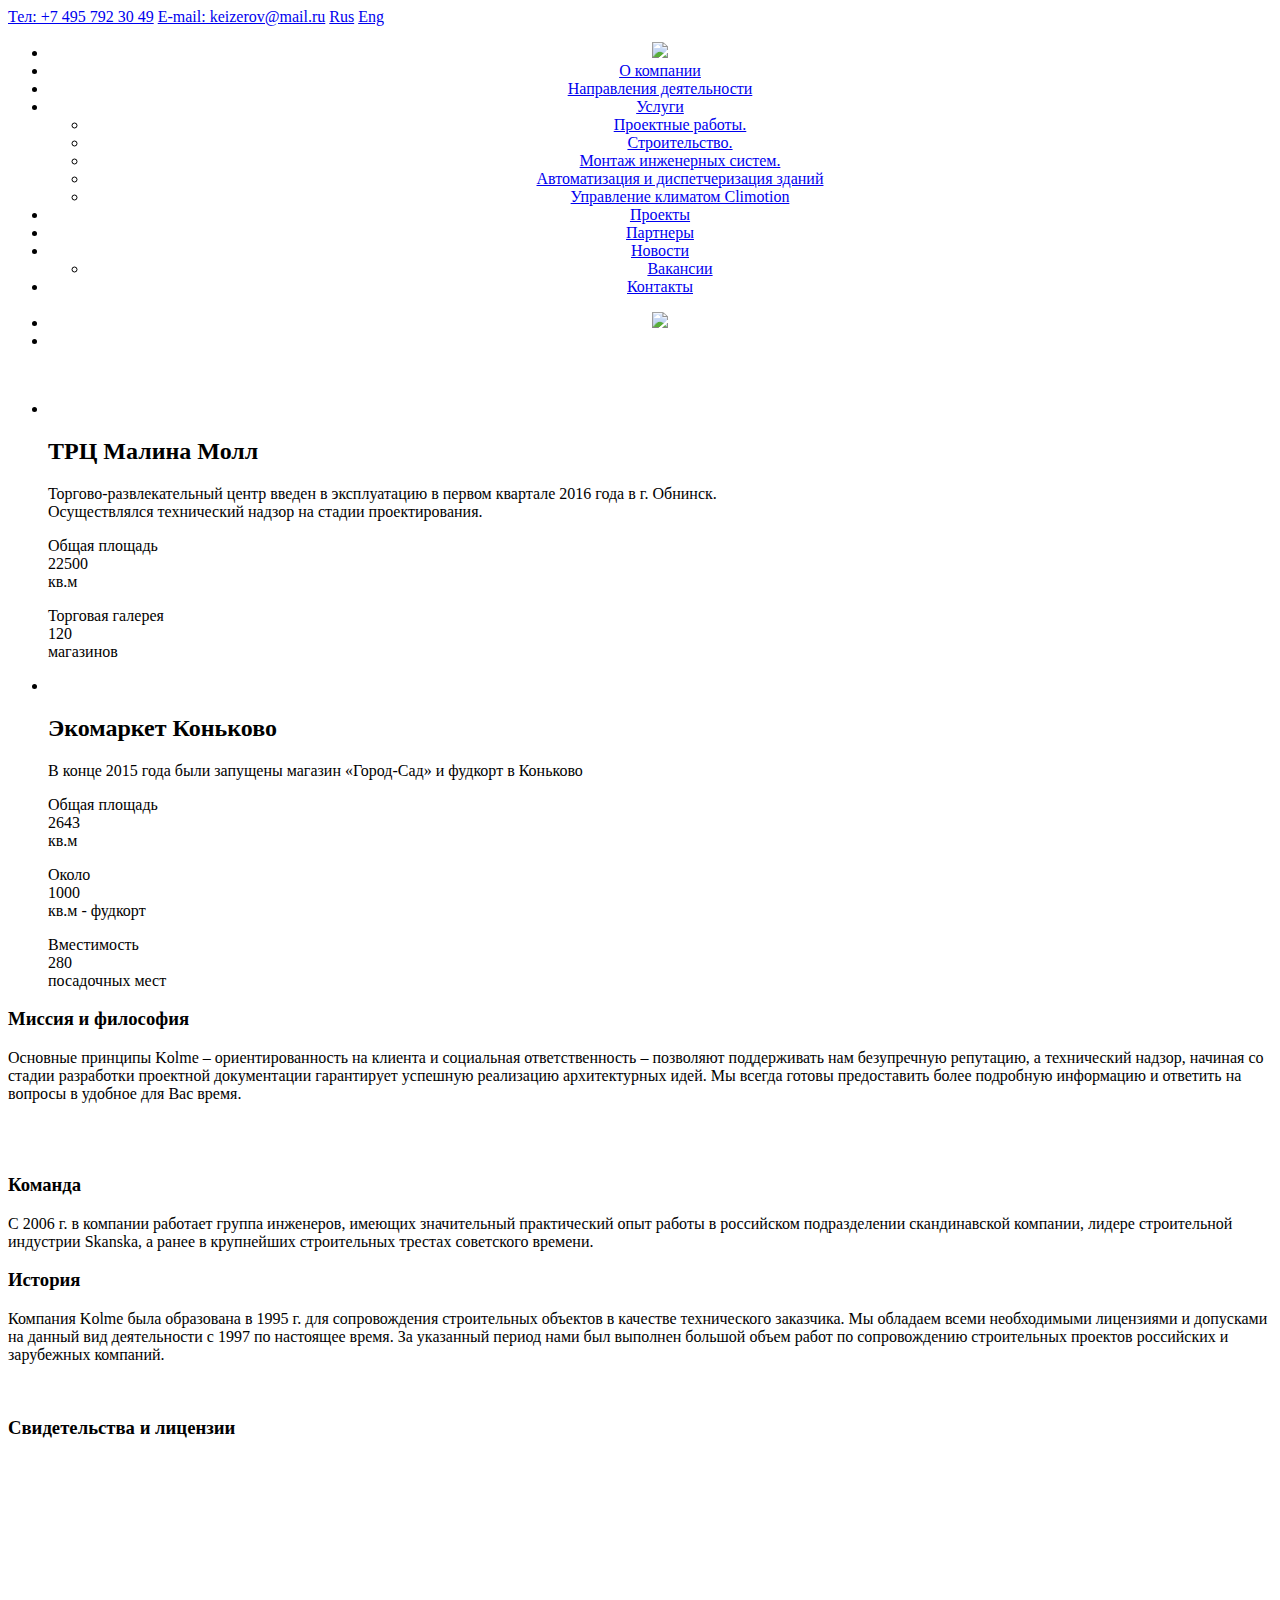
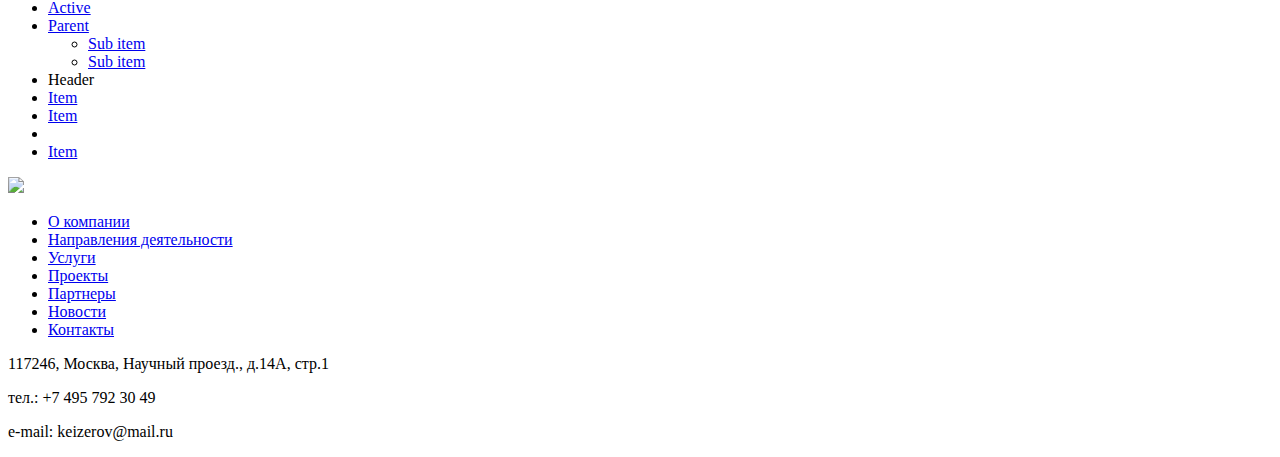
==== Kolmi/index.html @ 398b0fa4 "Update index.html" ====
<!DOCTYPE html>
<html>

<head>
    <title>Kolmi Engineering</title>
    <meta charset="utf-8">
    <meta name="viewport" content="width=device-width, initial-scale=1">
    <link rel="stylesheet" href="css/uikit.min.css" />
    <link rel="stylesheet" href="css/styles.css" />
</head>

<body>
    <div class="uk-section uk-padding-remove uk-height-viewport">
        <div uk-sticky="show-on-up: true; animation: uk-animation-slide-top; top: 0">
            <div class="uk-text-center uk-padding-small uk-background-muted uk-visible@m" uk-grid>
                <div class="uk-width-expand uk-text-right uk-link-muted">
                    <a href="#" class="uk-margin-medium-left">Тел: +7 495 792 30 49</a>
                    <a href="#" class="uk-margin-medium-left">E-mail: keizerov@mail.ru</a>
                    <a href="#" class="uk-margin-medium-left language-label-active uk-border-rounded">Rus</a>
                    <a href="#" class="uk-margin-small-left language-label uk-border-rounded">Eng</a>
                </div>
            </div>
            <nav class="uk-navbar-container uk-text-center uk-navbar uk-padding-small uk-padding-remove-horizontal" uk-navbar align="center">
                <div class="uk-navbar-center">
                    <ul class="uk-navbar-nav uk-visible@s">
                        <li class="uk-visible@m"><a href="index.html"><img src="img/logo/logo_white.svg" uk-svg></a></li>
                        <li>
                            <a href="index.html" class="" aria-expanded="false">
                                <nobr>О компании</nobr>
                            </a>
                        </li>
                        <li><a href="activity.html">Направления деятельности</a>
                            <!-- <div class="uk-navbar-dropdown">
                                <ul class="uk-nav uk-navbar-dropdown-nav">
                                    <li><a href="#">Промышленное строительство</a></li>
                                    <li><a href="#">Энергетическое строительство</a></li>
                                    <li><a href="#">Коммерческое строительство</a></li>
                                    <li><a href="#">Жилые комплексы</a></li>
                                </ul>
                            </div> -->
                        </li>
                        <li><a href="#">Услуги</a>
                            <div class="uk-navbar-dropdown">
                                <ul class="uk-nav uk-navbar-dropdown-nav">
                                    <li><a href="#">Проектные работы.</a></li>
                                    <li><a href="#">Строительство.</a></li>
                                    <li><a href="#">Монтаж инженерных систем.</a></li>
                                    <li><a href="#">Автоматизация и диспетчеризация зданий</a></li>
                                    <li><a href="#">Управление климатом Climotion</a></li>
                                </ul>
                            </div>
                        </li>
                        <li><a href="projects.html">Проекты</a></li>
                        <li><a href="#">Партнеры</a></li>
                        <li><a href="#">Новости</a>
                            <div class="uk-navbar-dropdown uk-navbar-dropdown-bottom-center" style="left: 259.688px; top: 80px;">
                                <ul class="uk-nav uk-navbar-dropdown-nav">
                                    <li><a href="vacancies.html">Вакансии</a></li>
                                </ul>
                            </div>
                        </li>
                        <li><a href="#">Контакты</a></li>
                    </ul>
                    <ul class="uk-navbar-nav uk-hidden@s">
                        <li><a href="#"><img src="img/logo/logo_white.svg" uk-svg></a></li>
                        <li><a class="uk-icon-link" uk-icon="icon: menu; ratio: 3" uk-toggle="target: #offcanvas-nav-primary"></a></li>
                    </ul>
                </div>
            </nav>
        </div>
        <div class="uk-cover-container uk-height-viewport">
            <img src="img/background/bg-2.png" alt="" class="img-bg-opacity" uk-cover>
            <div class="uk-container-expand border-line-bottom">
                <div class="uk-position-relative uk-visible-toggle uk-light" uk-slideshow="autoplay: true; pause-on-hover: true; animation: push; min-height: 300; max-height: 500">
                    <ul class="uk-slideshow-items">
                        <li>
                            <div class="uk-position-cover uk-animation-kenburns uk-animation-reverse uk-transform-origin-center-bottom">
                                <img src="img/malina-moll.jpg" alt="" uk-cover>
                            </div>
                            <div class="uk-overlay uk-position-cover uk-width-1-1">
                                <div class="uk-width-1-2@m uk-width-2-3@s uk-text-left uk-float-right uk-transition-slide-right-medium">
                                    <div class="uk-card uk-overlay-primary uk-padding-small border-line-left uk-border-rounded">
                                        <h2 class="uk-margin-remove orange big-numbers">ТРЦ Малина Молл</h2>
                                        <p class="uk-margin-remove">Торгово-развлекательный центр введен в эксплуатацию в первом квартале 2016 года в г. Обнинск. <br>Осуществлялся технический надзор на стадии проектирования.</p>
                                    </div>
                                </div>
                                <div class="uk-text-center uk-position-cover uk-padding uk-transition-slide-bottom-medium" uk-grid>
                                    <div class="uk-visible@s uk-flex uk-flex-bottom">
                                        <div class="uk-card uk-overlay-primary uk-padding-small border-line-left uk-border-rounded">
                                            <p class="uk-margin-remove">Общая площадь
                                                <br><span class="big-numbers orange spincrement">22500</span>
                                                <br>кв.м</p>
                                        </div>
                                    </div>
                                    <div class="uk-visible@s uk-flex uk-flex-bottom uk-transition-slide-bottom-medium">
                                        <div class="uk-card uk-overlay-primary uk-padding-small border-line-left uk-border-rounded">
                                            <p class="uk-margin-remove">Торговая галерея
                                                <br><span class="big-numbers orange spincrement">120</span>
                                                <br>магазинов</p>
                                        </div>
                                    </div>
                                </div>
                            </div>
                        </li>
                        <li>
                            <div class="uk-position-cover uk-animation-kenburns uk-animation-reverse uk-transform-origin-center-bottom">
                                <img src="img/IMG_3667.jpg" alt="" uk-cover>
                            </div>
                            <div class="uk-overlay uk-position-cover uk-width-1-1">
                                <div class="uk-width-1-2@m uk-width-2-3@s uk-text-left uk-float-right uk-transition-slide-bottom-medium">
                                    <div class="uk-card uk-overlay-primary uk-padding-small border-line-left uk-border-rounded">
                                        <h2 class="uk-margin-remove orange big-numbers">Экомаркет Коньково</h2>
                                        <p class="uk-margin-remove">В конце 2015 года были запущены магазин «Город-Сад» и фудкорт в Коньково</p>
                                    </div>
                                </div>
                                <div class="uk-text-center uk-position-cover uk-padding uk-transition-slide-bottom-medium" uk-grid>
                                    <div class="uk-visible@s uk-flex uk-flex-bottom">
                                        <div class="uk-card uk-overlay-primary uk-padding-small border-line-left uk-border-rounded">
                                            <p class="uk-margin-remove">Общая площадь
                                                <br><span class="big-numbers orange spincrement">2643</span>
                                                <br>кв.м</p>
                                        </div>
                                    </div>
                                    <div class="uk-visible@s uk-flex uk-flex-bottom">
                                        <div class="uk-card uk-overlay-primary uk-padding-small border-line-left uk-border-rounded">
                                            <p class="uk-margin-remove">Около
                                                <br><span class="big-numbers orange spincrement">1000</span>
                                                <br>кв.м - фудкорт</p>
                                        </div>
                                    </div>
                                    <div class="uk-visible@s uk-flex uk-flex-bottom uk-transition-slide-bottom-medium">
                                        <div class="uk-card uk-overlay-primary uk-padding-small border-line-left uk-border-rounded">
                                            <p class="uk-margin-remove">Вместимость
                                                <br><span class="big-numbers orange spincrement">280</span>
                                                <br>посадочных мест</p>
                                        </div>
                                    </div>
                                </div>
                            </div>
                        </li>
                    </ul>
                    <a class="uk-position-center-left uk-position-small uk-hidden-hover uk-overlay-primary uk-border-circle" href="#" uk-slidenav-previous uk-slideshow-item="previous"></a>
                    <a class="uk-position-center-right uk-position-small uk-hidden-hover uk-overlay-primary uk-border-circle" href="#" uk-slidenav-next uk-slideshow-item="next"></a>
                    <!-- <div class="uk-position-bottom-center uk-position-medium">
                        <ul class="uk-dotnav">
                            <li uk-slideshow-item="0"><a href="#">Item 1</a></li>
                            <li uk-slideshow-item="1"><a href="#">Item 2</a></li>
                            <li uk-slideshow-item="2"><a href="#">Item 3</a></li>
                        </ul>
                    </div> -->
                </div>
            </div>
            <div class="uk-container-expand uk-padding-large">
                <div class="uk-child-width-1-1@s uk-child-width-1-2@m uk-grid-match uk-flex-middle" uk-grid>
                    <div>
                        <div class="uk-card uk-card-body border-line-left">
                            <h3 class="uk-text-bold">Миссия и философия</h3>
                            <p>Основные принципы Kolme – ориентированность на клиента и социальная ответственность – позволяют поддерживать нам безупречную репутацию, а технический надзор, начиная со стадии разработки проектной документации гарантирует успешную реализацию архитектурных идей. Мы всегда готовы предоставить более подробную информацию и ответить на вопросы в удобное для Вас время.</p>
                        </div>
                    </div>
                    <div>
                        <div class="uk-card uk-card-body" uk-parallax="y: 100,-100; media: @m">
                            <img src="img/2015-09-10 16.51.42.jpg" alt="">
                        </div>
                    </div>
                    <div>
                        <div class="uk-card uk-card-body" uk-parallax="y: 100,-100; media: @m">
                            <img src="img/IMG_0264.JPG" alt="">
                        </div>
                    </div>
                    <div>
                        <div class="uk-card uk-card-body border-line-left border-blue">
                            <h3 class="uk-text-bold">Команда</h3>
                            <p>С 2006 г. в компании работает группа инженеров, имеющих значительный практический опыт работы в российском подразделении скандинавской компании, лидере строительной индустрии Skanska, а ранее в крупнейших строительных трестах советского времени.</p>
                        </div>
                    </div>
                    <div>
                        <div class="uk-card uk-card-body border-line-left">
                            <h3 class="uk-text-bold">История</h3>
                            <p>Компания Kolme была образована в 1995 г. для сопровождения строительных объектов в качестве технического заказчика. Мы обладаем всеми необходимыми лицензиями и допусками на данный вид деятельноcти с 1997 по настоящее время. За указанный период нами был выполнен большой объем работ по сопровождению строительных проектов российских и зарубежных компаний.</p>
                        </div>
                    </div>
                    <div>
                        <div class="uk-card uk-card-body" uk-parallax="y: 100,-100; media: @m">
                            <img src="img/IMG_1784.JPG" alt="">
                        </div>
                    </div>
                </div>
            </div>
            <div class="uk-container-expand uk-padding-large" id="permissions">
                <h3 class="uk-text-center uk-text-bold">Свидетельства и лицензии</h3>
                <div class="uk-child-width-1-3@s uk-child-width-1-5@m uk-text-center" uk-grid uk-lightbox="animation: slide">
                    <div>
                        <a class="uk-inline" href="img/certificates/license_1_1.jpg" caption="Caption 1">
                        <img src="img/certificates/license_1_1.jpg" alt="">
                    </a>
                        <a class="uk-inline" href="img/certificates/license_1_2.jpg" caption="Caption 1.2"></a>
                    </div>
                    <div>
                        <a class="uk-inline" href="img/certificates/license_2_1.jpg" caption="Caption 2.1">
                        <img src="img/certificates/license_2_1.jpg" alt="">
                    </a>
                        <a class="uk-inline" href="img/certificates/license_2_2.jpg" caption="Caption 2.2"></a>
                        <a class="uk-inline" href="img/certificates/license_2_3.jpg" caption="Caption 2.2"></a>
                        <a class="uk-inline" href="img/certificates/license_2_4.jpg" caption="Caption 2.2"></a>
                    </div>
                    <div>
                        <a class="uk-inline" href="img/certificates/license_3_1.jpg" caption="Caption 3.1">
                        <img src="img/certificates/license_3_1.jpg" alt="">
                    </a>
                        <a class="uk-inline" href="img/certificates/license_3_2.jpg" caption="Caption 3.2"></a>
                        <a class="uk-inline" href="img/certificates/license_3_3.jpg" caption="Caption 3.3"></a>
                    </div>
                    <div>
                        <a class="uk-inline" href="img/certificates/license_4_1.jpg" caption="Caption 2.1">
                        <img src="img/certificates/license_4_1.jpg" alt="">
                    </a>
                        <a class="uk-inline" href="img/certificates/license_4_2.jpg" caption="Caption 2.2"></a>
                    </div>
                    <div>
                        <a class="uk-inline" href="img/certificates/license_5_1.jpg" caption="Caption 2.1">
                        <img src="img/certificates/license_5_1.jpg" alt="">
                    </a>
                        <a class="uk-inline" href="img/certificates/license_5_2.jpg" caption="Caption 2.2"></a>
                        <a class="uk-inline" href="img/certificates/license_5_3.jpg" caption="Caption 2.2"></a>
                        <a class="uk-inline" href="img/certificates/license_5_4.jpg" caption="Caption 2.2"></a>
                        <a class="uk-inline" href="img/certificates/license_5_5.jpg" caption="Caption 2.2"></a>
                        <a class="uk-inline" href="img/certificates/license_5_6.jpg" caption="Caption 2.2"></a>
                        <a class="uk-inline" href="img/certificates/license_5_7.jpg" caption="Caption 2.2"></a>
                    </div>
                    <div>
                        <a class="uk-inline" href="img/certificates/license_6_1.jpg" caption="Caption 2.1">
                        <img src="img/certificates/license_6_1.jpg" alt="">
                    </a>
                    </div>
                    <div>
                        <a class="uk-inline" href="img/certificates/license_7_1.jpg" caption="Caption 2.1">
                        <img src="img/certificates/license_7_1.jpg" alt="">
                    </a>
                        <a class="uk-inline" href="img/certificates/license_7_2.jpg" caption="Caption 2.2"></a>
                    </div>
                </div>
            </div>
        </div>
    </div>
    <div class="uk-offcanvas-content">
        <div id="offcanvas-nav-primary" uk-offcanvas="overlay: true">
            <div class="uk-offcanvas-bar uk-flex uk-flex-column">
                <ul class="uk-nav uk-nav-primary uk-nav-center uk-margin-auto-vertical">
                    <li class="uk-active"><a href="#">Active</a></li>
                    <li class="uk-parent">
                        <a href="#">Parent</a>
                        <ul class="uk-nav-sub">
                            <li><a href="#">Sub item</a></li>
                            <li><a href="#">Sub item</a></li>
                        </ul>
                    </li>
                    <li class="uk-nav-header">Header</li>
                    <li><a href="#"><span class="uk-margin-small-right" uk-icon="icon: table"></span> Item</a></li>
                    <li><a href="#"><span class="uk-margin-small-right" uk-icon="icon: thumbnails"></span> Item</a></li>
                    <li class="uk-nav-divider"></li>
                    <li><a href="#"><span class="uk-margin-small-right" uk-icon="icon: trash"></span> Item</a></li>
                </ul>
            </div>
        </div>
    </div>
    <footer class="uk-background-secondary uk-padding-small">
        <div class="uk-child-width-expand@s uk-text-center uk-text-left@s uk-flex-middle" uk-grid>
            <div>
                <div class="uk-card uk-card-body">
                    <a href="index.html"><img src="img/logo/logo_white.svg" class="uk-position-center" uk-svg></a>
                </div>
            </div>
            <div>
                <ul class="uk-nav uk-nav-default">
                    <li><a href="#">О компании</a></li>
                    <li><a href="#">Направления деятельности</a></li>
                    <li><a href="#">Услуги</a></li>
                    <li><a href="#">Проекты</a></li>
                    <li><a href="#">Партнеры</a></li>
                    <li><a href="#">Новости</a></li>
                    <li><a href="#">Контакты</a></li>
                </ul>
            </div>
            <div class="uk-card uk-card-body uk-text-center">
                <p>117246, Москва, Научный проезд., д.14А, стр.1</p>
                <p>тел.: +7 495 792 30 49</p>
                <p>e-mail: keizerov@mail.ru</p>
                <a href="#" uk-icon="icon: facebook; ratio: 3.5" class="uk-margin-left" id="facebook"></a>
                <a href="#" uk-icon="icon: youtube; ratio: 3.5" class="uk-margin-left" id="youtube"></a>
            </div>
        </div>
    </footer>
    <script src="js/uikit.min.js"></script>
    <script src="js/uikit-icons.min.js"></script>
    <script src="https://code.jquery.com/jquery-3.2.1.min.js" integrity="sha256-hwg4gsxgFZhOsEEamdOYGBf13FyQuiTwlAQgxVSNgt4=" crossorigin="anonymous"></script>
    <script src="js/jquery.spincrement.js"></script>
    <script src="js/main.js"></script>
</body>

</html>
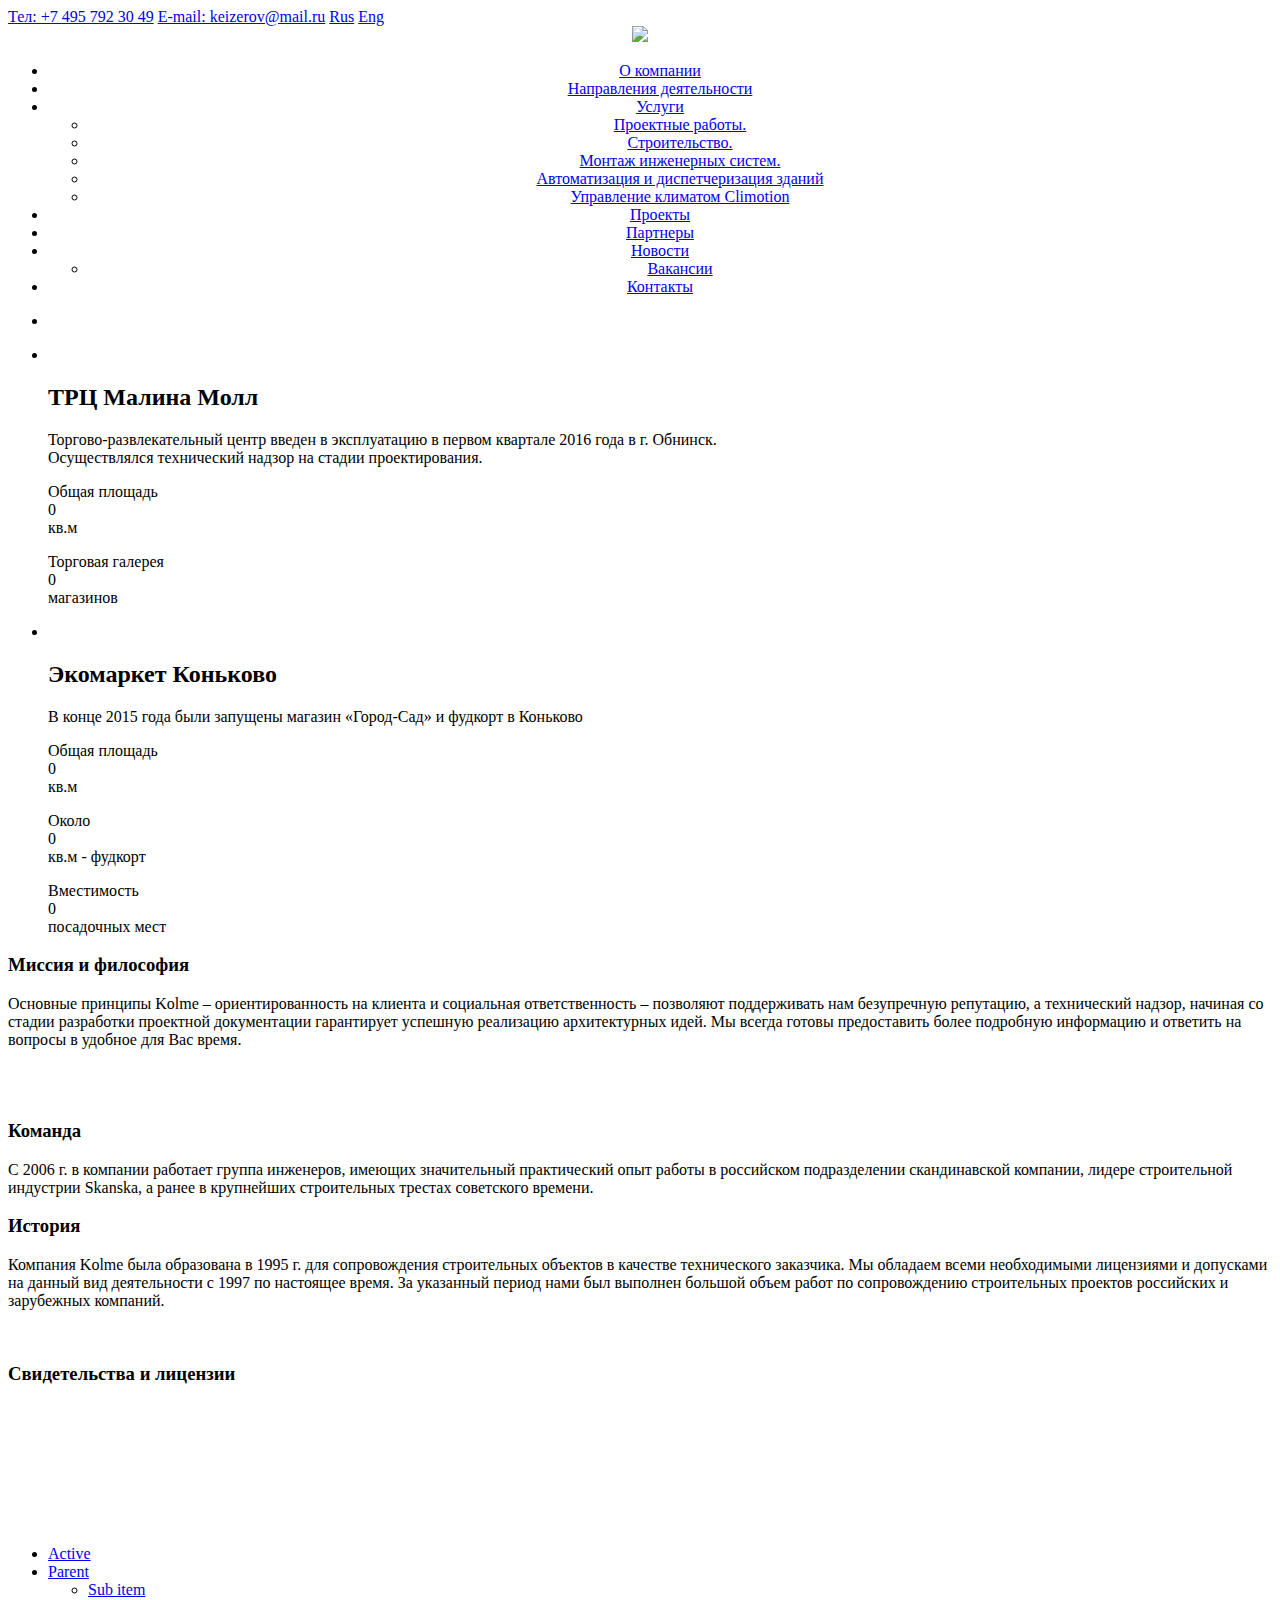
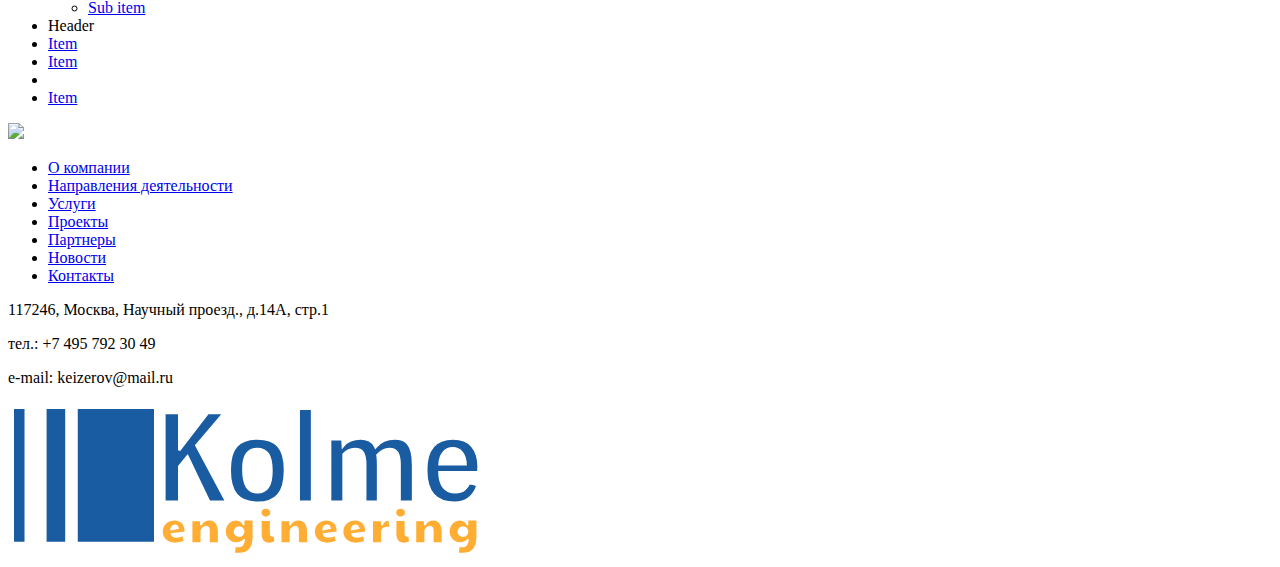
==== commit 60381906: "Add files via upload" ====
--- a/Kolmi/index.html
+++ b/Kolmi/index.html
@@ -12,18 +12,20 @@
 <body>
     <div class="uk-section uk-padding-remove uk-height-viewport">
         <div uk-sticky="show-on-up: true; animation: uk-animation-slide-top; top: 0">
-            <div class="uk-text-center uk-padding-small uk-background-muted uk-visible@m" uk-grid>
+            <div class="uk-text-center uk-padding-super-small uk-background-muted uk-visible@m" uk-grid>
                 <div class="uk-width-expand uk-text-right uk-link-muted">
                     <a href="#" class="uk-margin-medium-left">Тел: +7 495 792 30 49</a>
                     <a href="#" class="uk-margin-medium-left">E-mail: keizerov@mail.ru</a>
-                    <a href="#" class="uk-margin-medium-left language-label-active uk-border-rounded">Rus</a>
-                    <a href="#" class="uk-margin-small-left language-label uk-border-rounded">Eng</a>
-                </div>
-            </div>
-            <nav class="uk-navbar-container uk-text-center uk-navbar uk-padding-small uk-padding-remove-horizontal" uk-navbar align="center">
-                <div class="uk-navbar-center">
+                    <a href="#" class="uk-margin-medium-left language-label-active">Rus</a>
+                    <a href="#" class="uk-margin-small-left language-label uk-margin-remove">Eng</a>
+                </div>
+            </div>
+            <nav class="uk-navbar-container uk-text-center uk-navbar uk-padding-remove-horizontal" uk-navbar="offset: 0;delay-hide:100;" align="center">
+                <div>
+                    <a href="index.html"><img src="img/logo/logo_white.svg" class="uk-navbar-item uk-logo uk-margin-small-left logo" uk-svg></a>
+                </div>
+                <div class="uk-navbar-right">
                     <ul class="uk-navbar-nav uk-visible@s">
-                        <li class="uk-visible@m"><a href="index.html"><img src="img/logo/logo_white.svg" uk-svg></a></li>
                         <li>
                             <a href="index.html" class="" aria-expanded="false">
                                 <nobr>О компании</nobr>
@@ -53,7 +55,7 @@
                         <li><a href="projects.html">Проекты</a></li>
                         <li><a href="#">Партнеры</a></li>
                         <li><a href="#">Новости</a>
-                            <div class="uk-navbar-dropdown uk-navbar-dropdown-bottom-center" style="left: 259.688px; top: 80px;">
+                            <div class="uk-navbar-dropdown">
                                 <ul class="uk-nav uk-navbar-dropdown-nav">
                                     <li><a href="vacancies.html">Вакансии</a></li>
                                 </ul>
@@ -62,14 +64,12 @@
                         <li><a href="#">Контакты</a></li>
                     </ul>
                     <ul class="uk-navbar-nav uk-hidden@s">
-                        <li><a href="#"><img src="img/logo/logo_white.svg" uk-svg></a></li>
-                        <li><a class="uk-icon-link" uk-icon="icon: menu; ratio: 3" uk-toggle="target: #offcanvas-nav-primary"></a></li>
+                        <li><a class="uk-icon-link uk-margin-left" uk-icon="icon: menu; ratio: 3" uk-toggle="target: #offcanvas-nav-primary"></a></li>
                     </ul>
                 </div>
             </nav>
         </div>
         <div class="uk-cover-container uk-height-viewport">
-            <img src="img/background/bg-2.png" alt="" class="img-bg-opacity" uk-cover>
             <div class="uk-container-expand border-line-bottom">
                 <div class="uk-position-relative uk-visible-toggle uk-light" uk-slideshow="autoplay: true; pause-on-hover: true; animation: push; min-height: 300; max-height: 500">
                     <ul class="uk-slideshow-items">
@@ -78,24 +78,25 @@
                                 <img src="img/malina-moll.jpg" alt="" uk-cover>
                             </div>
                             <div class="uk-overlay uk-position-cover uk-width-1-1">
-                                <div class="uk-width-1-2@m uk-width-2-3@s uk-text-left uk-float-right uk-transition-slide-right-medium">
+                                <div class="uk-width-1-2@m uk-width-2-3@s uk-text-left uk-float-right uk-transition-slide-bottom-medium">
                                     <div class="uk-card uk-overlay-primary uk-padding-small border-line-left uk-border-rounded">
                                         <h2 class="uk-margin-remove orange big-numbers">ТРЦ Малина Молл</h2>
-                                        <p class="uk-margin-remove">Торгово-развлекательный центр введен в эксплуатацию в первом квартале 2016 года в г. Обнинск. <br>Осуществлялся технический надзор на стадии проектирования.</p>
+                                        <p class="uk-margin-remove">Торгово-развлекательный центр введен в эксплуатацию в первом квартале 2016 года в г. Обнинск.
+                                            <br>Осуществлялся технический надзор на стадии проектирования.</p>
                                     </div>
                                 </div>
                                 <div class="uk-text-center uk-position-cover uk-padding uk-transition-slide-bottom-medium" uk-grid>
                                     <div class="uk-visible@s uk-flex uk-flex-bottom">
                                         <div class="uk-card uk-overlay-primary uk-padding-small border-line-left uk-border-rounded">
                                             <p class="uk-margin-remove">Общая площадь
-                                                <br><span class="big-numbers orange spincrement">22500</span>
+                                                <br><span class="big-numbers orange spincrement" data-to="22500">0</span>
                                                 <br>кв.м</p>
                                         </div>
                                     </div>
                                     <div class="uk-visible@s uk-flex uk-flex-bottom uk-transition-slide-bottom-medium">
                                         <div class="uk-card uk-overlay-primary uk-padding-small border-line-left uk-border-rounded">
                                             <p class="uk-margin-remove">Торговая галерея
-                                                <br><span class="big-numbers orange spincrement">120</span>
+                                                <br><span class="big-numbers orange spincrement" data-to="120">0</span>
                                                 <br>магазинов</p>
                                         </div>
                                     </div>
@@ -117,21 +118,21 @@
                                     <div class="uk-visible@s uk-flex uk-flex-bottom">
                                         <div class="uk-card uk-overlay-primary uk-padding-small border-line-left uk-border-rounded">
                                             <p class="uk-margin-remove">Общая площадь
-                                                <br><span class="big-numbers orange spincrement">2643</span>
+                                                <br><span class="big-numbers orange spincrement" data-to="2643">0</span>
                                                 <br>кв.м</p>
                                         </div>
                                     </div>
                                     <div class="uk-visible@s uk-flex uk-flex-bottom">
                                         <div class="uk-card uk-overlay-primary uk-padding-small border-line-left uk-border-rounded">
                                             <p class="uk-margin-remove">Около
-                                                <br><span class="big-numbers orange spincrement">1000</span>
+                                                <br><span class="big-numbers orange spincrement" data-to="1000">0</span>
                                                 <br>кв.м - фудкорт</p>
                                         </div>
                                     </div>
                                     <div class="uk-visible@s uk-flex uk-flex-bottom uk-transition-slide-bottom-medium">
                                         <div class="uk-card uk-overlay-primary uk-padding-small border-line-left uk-border-rounded">
                                             <p class="uk-margin-remove">Вместимость
-                                                <br><span class="big-numbers orange spincrement">280</span>
+                                                <br><span class="big-numbers orange spincrement" data-to="280">0</span>
                                                 <br>посадочных мест</p>
                                         </div>
                                     </div>
@@ -288,14 +289,33 @@
                 <p>e-mail: keizerov@mail.ru</p>
                 <a href="#" uk-icon="icon: facebook; ratio: 3.5" class="uk-margin-left" id="facebook"></a>
                 <a href="#" uk-icon="icon: youtube; ratio: 3.5" class="uk-margin-left" id="youtube"></a>
+                <a href="#" uk-icon="icon: linkedin; ratio: 3.5" class="uk-margin-left" id="linkedin"></a>
             </div>
         </div>
     </footer>
+    <div class="loader" id="lineDrawing">
+        <svg xmlns="http://www.w3.org/2000/svg" xmlns:xlink="http://www.w3.org/1999/xlink" class="uk-position-center logo-anim" style="isolation:isolate" viewBox="0 0 471.851 151.354" width="471.851" height="151.354">
+            <defs>
+                <clipPath id="_clipPath_uLc1AsPQ2YlUQeLCcUXYC88rTafL7xdn">
+                    <rect width="471.851" height="151.354" />
+                </clipPath>
+            </defs>
+            <g clip-path="url(#_clipPath_uLc1AsPQ2YlUQeLCcUXYC88rTafL7xdn)" id="lineDrawing" class="lines">
+                <path d=" M 147.226 139.939 L 68.565 139.939 L 68.565 4.821 L 147.226 4.821 L 147.226 139.939 Z " fill="rgba(0,74,152,0.9)" vector-effect="non-scaling-stroke" stroke-width="2.409" stroke="rgba(255,255,255,1)" stroke-opacity="10000" stroke-linejoin="miter" stroke-linecap="butt" stroke-miterlimit="4" uk-scrollspy="cls:uk-animation-slide-bottom; delay: 300" />
+                <path d=" M 58.391 139.939 L 37.368 139.939 L 37.368 4.821 L 58.391 4.821 L 58.391 139.939 Z " fill="rgba(0,74,152,0.9)" vector-effect="non-scaling-stroke" stroke-width="2.409" stroke="rgba(255,255,255,1)" stroke-opacity="10000" stroke-linejoin="miter" stroke-linecap="butt" stroke-miterlimit="4" uk-scrollspy="cls:uk-animation-slide-left; delay: 600" />
+                <path d=" M 17.702 139.939 L 4.818 139.939 L 4.818 4.818 L 17.702 4.818 L 17.702 139.939 Z " fill="rgba(0,74,152,0.9)" vector-effect="non-scaling-stroke" stroke-width="2.409" stroke="rgba(255,255,255,1)" stroke-opacity="10000" stroke-linejoin="miter" stroke-linecap="butt" stroke-miterlimit="4" uk-scrollspy="cls:uk-animation-slide-left; delay: 900" />
+                <path d=" M 215.851 10 L 188.351 42.5 L 218.351 98.75 L 201.226 98.75 L 179.476 53.375 L 171.226 63.375 L 171.226 98.75 L 156.351 98.75 L 156.351 10 L 171.226 10 L 171.226 47.25 L 199.851 10 L 215.851 10 Z  M 249.476 35.5 L 249.476 35.5 L 249.476 35.5 Q 263.476 35.5 270.226 43 L 270.226 43 L 270.226 43 Q 276.976 50.5 276.976 67.25 L 276.976 67.25 L 276.976 67.25 Q 276.976 84.25 270.164 92.062 L 270.164 92.062 L 270.164 92.062 Q 263.351 99.875 249.476 99.875 L 249.476 99.875 L 249.476 99.875 Q 235.226 99.875 228.476 91.937 L 228.476 91.937 L 228.476 91.937 Q 221.726 84 221.726 66.875 L 221.726 66.875 L 221.726 66.875 Q 221.726 50.375 228.539 42.937 L 228.539 42.937 L 228.539 42.937 Q 235.351 35.5 249.476 35.5 Z  M 249.226 46 L 249.226 46 L 249.226 46 Q 242.476 46 238.914 50.812 L 238.914 50.812 L 238.914 50.812 Q 235.351 55.625 235.351 66.125 L 235.351 66.125 L 235.351 66.125 Q 235.351 72.375 236.289 76.812 L 236.289 76.812 L 236.289 76.812 Q 237.226 81.25 239.039 84 L 239.039 84 L 239.039 84 Q 240.851 86.75 243.539 88 L 243.539 88 L 243.539 88 Q 246.226 89.25 249.601 89.25 L 249.601 89.25 L 249.601 89.25 Q 263.476 89.25 263.476 68 L 263.476 68 L 263.476 68 Q 263.476 56.125 259.976 51.062 L 259.976 51.062 L 259.976 51.062 Q 256.476 46 249.226 46 Z  M 304.101 5.75 L 304.101 98.75 L 290.726 98.75 L 290.726 5.75 L 304.101 5.75 Z  M 405.101 62.5 L 405.101 98.75 L 391.601 98.75 L 391.601 61.75 L 391.601 61.75 Q 391.601 53.5 389.289 49.75 L 389.289 49.75 L 389.289 49.75 Q 386.976 46 381.226 46 L 381.226 46 L 381.226 46 Q 374.726 46 369.476 52.125 L 369.476 52.125 L 369.476 52.125 Q 369.851 54.25 369.976 56.812 L 369.976 56.812 L 369.976 56.812 Q 370.101 59.375 370.101 62.25 L 370.101 62.25 L 370.101 98.75 L 357.226 98.75 L 357.226 61.5 L 357.226 61.5 Q 357.226 53.25 354.914 49.625 L 354.914 49.625 L 354.914 49.625 Q 352.601 46 346.851 46 L 346.851 46 L 346.851 46 Q 343.476 46 340.726 47.375 L 340.726 47.375 L 340.726 47.375 Q 337.976 48.75 335.601 51.25 L 335.601 51.25 L 335.601 98.75 L 322.101 98.75 L 322.101 36.375 L 334.476 36.375 L 334.851 43.125 L 334.851 43.125 Q 338.101 39 342.601 37.25 L 342.601 37.25 L 342.601 37.25 Q 347.101 35.5 352.476 35.5 L 352.476 35.5 L 352.476 35.5 Q 357.351 35.5 361.351 37.312 L 361.351 37.312 L 361.351 37.312 Q 365.351 39.125 367.476 44.125 L 367.476 44.125 L 367.476 44.125 Q 374.726 35.5 386.851 35.5 L 386.851 35.5 L 386.851 35.5 Q 390.851 35.5 394.226 36.625 L 394.226 36.625 L 394.226 36.625 Q 397.601 37.75 400.039 40.75 L 400.039 40.75 L 400.039 40.75 Q 402.476 43.75 403.789 49 L 403.789 49 L 403.789 49 Q 405.101 54.25 405.101 62.5 L 405.101 62.5 Z  M 470.101 69.375 L 431.476 69.375 L 431.476 69.375 Q 431.601 79 435.726 84.125 L 435.726 84.125 L 435.726 84.125 Q 439.851 89.25 447.476 89.25 L 447.476 89.25 L 447.476 89.25 Q 452.851 89.25 456.226 86.75 L 456.226 86.75 L 456.226 86.75 Q 459.601 84.25 461.101 79.875 L 461.101 79.875 L 469.601 82.125 L 469.601 82.125 Q 467.101 90.625 461.039 95.187 L 461.039 95.187 L 461.039 95.187 Q 454.976 99.75 446.726 99.75 L 446.726 99.75 L 446.726 99.75 Q 432.726 99.75 425.476 91.75 L 425.476 91.75 L 425.476 91.75 Q 418.226 83.75 418.226 67 L 418.226 67 L 418.226 67 Q 418.226 35.5 445.101 35.5 L 445.101 35.5 L 445.101 35.5 Q 457.851 35.5 464.226 43.125 L 464.226 43.125 L 464.226 43.125 Q 470.601 50.75 470.601 63.625 L 470.601 63.625 L 470.601 63.625 Q 470.601 65 470.476 66.437 L 470.476 66.437 L 470.476 66.437 Q 470.351 67.875 470.101 69.375 L 470.101 69.375 Z  M 431.601 61.375 L 457.601 61.375 L 457.601 61.375 Q 457.351 53.625 453.851 49.5 L 453.851 49.5 L 453.851 49.5 Q 450.351 45.375 444.851 45.375 L 444.851 45.375 L 444.851 45.375 Q 438.851 45.375 435.351 49.687 L 435.351 49.687 L 435.351 49.687 Q 431.851 54 431.601 61.375 L 431.601 61.375 Z " fill-rule="evenodd" fill="rgba(0,74,152,0.9)" vector-effect="non-scaling-stroke" stroke-width="2.5" stroke="rgba(255,255,255,1)" stroke-opacity="100" stroke-linejoin="miter" stroke-linecap="square" stroke-miterlimit="3" uk-scrollspy="cls:uk-animation-slide-top; delay: 1200" />
+                <path d=" M 168.471 134.029 L 168.471 134.029 L 168.471 134.029 Q 171.6 134.029 175.221 132.42 L 175.221 132.42 L 176.338 138.566 L 176.338 138.566 Q 172.181 140.444 166.996 140.444 L 166.996 140.444 L 166.996 140.444 Q 164.112 140.444 161.732 139.561 L 161.732 139.561 L 161.732 139.561 Q 159.352 138.678 157.642 137.102 L 157.642 137.102 L 157.642 137.102 Q 155.932 135.527 154.982 133.359 L 154.982 133.359 L 154.982 133.359 Q 154.032 131.191 154.032 128.643 L 154.032 128.643 L 154.032 128.643 Q 154.032 125.961 155.027 123.781 L 155.027 123.781 L 155.027 123.781 Q 156.021 121.602 157.742 120.049 L 157.742 120.049 L 157.742 120.049 Q 159.463 118.496 161.766 117.657 L 161.766 117.657 L 161.766 117.657 Q 164.068 116.819 166.683 116.819 L 166.683 116.819 L 166.683 116.819 Q 169.32 116.819 171.309 117.702 L 171.309 117.702 L 171.309 117.702 Q 173.299 118.585 174.628 120.116 L 174.628 120.116 L 174.628 120.116 Q 175.958 121.647 176.618 123.692 L 176.618 123.692 L 176.618 123.692 Q 177.277 125.737 177.277 128.062 L 177.277 128.062 L 177.277 128.062 Q 177.277 128.375 177.255 128.665 L 177.255 128.665 L 177.255 128.665 Q 177.232 128.956 177.188 129.224 L 177.188 129.224 L 163.464 131.012 L 163.464 131.012 Q 164.001 132.621 165.252 133.325 L 165.252 133.325 L 165.252 133.325 Q 166.504 134.029 168.471 134.029 Z  M 163.062 126.81 L 170.169 125.245 L 170.169 125.245 Q 169.387 122.385 166.683 122.385 L 166.683 122.385 L 166.683 122.385 Q 165.833 122.385 165.163 122.72 L 165.163 122.72 L 165.163 122.72 Q 164.492 123.055 164.034 123.647 L 164.034 123.647 L 164.034 123.647 Q 163.576 124.24 163.33 125.055 L 163.33 125.055 L 163.33 125.055 Q 163.084 125.871 163.062 126.81 L 163.062 126.81 Z  M 183.637 140.086 L 183.637 117.49 L 192.845 117.49 L 192.845 122.161 L 192.845 122.161 Q 194.186 119.457 196.298 118.138 L 196.298 118.138 L 196.298 118.138 Q 198.41 116.819 201.249 116.819 L 201.249 116.819 L 201.249 116.819 Q 203.529 116.819 205.272 117.669 L 205.272 117.669 L 205.272 117.669 Q 207.015 118.518 208.211 120.071 L 208.211 120.071 L 208.211 120.071 Q 209.407 121.625 210.021 123.804 L 210.021 123.804 L 210.021 123.804 Q 210.636 125.983 210.636 128.643 L 210.636 128.643 L 210.636 140.086 L 201.025 140.086 L 201.025 127.704 L 201.025 127.704 Q 201.025 126.81 200.858 126.05 L 200.858 126.05 L 200.858 126.05 Q 200.69 125.29 200.321 124.743 L 200.321 124.743 L 200.321 124.743 Q 199.953 124.195 199.394 123.893 L 199.394 123.893 L 199.394 123.893 Q 198.835 123.591 198.03 123.591 L 198.03 123.591 L 198.03 123.591 Q 197.047 123.591 196.22 124.072 L 196.22 124.072 L 196.22 124.072 Q 195.393 124.553 194.778 125.245 L 194.778 125.245 L 194.778 125.245 Q 194.164 125.938 193.784 126.687 L 193.784 126.687 L 193.784 126.687 Q 193.404 127.436 193.292 127.972 L 193.292 127.972 L 193.292 140.086 L 183.637 140.086 Z  M 236.351 136.287 L 236.351 136.287 L 236.351 136.287 Q 233.692 140.086 228.126 140.086 L 228.126 140.086 L 228.126 140.086 Q 225.914 140.086 223.902 139.215 L 223.902 139.215 L 223.902 139.215 Q 221.89 138.343 220.371 136.79 L 220.371 136.79 L 220.371 136.79 Q 218.851 135.236 217.957 133.113 L 217.957 133.113 L 217.957 133.113 Q 217.063 130.99 217.063 128.486 L 217.063 128.486 L 217.063 128.486 Q 217.063 125.871 217.99 123.726 L 217.99 123.726 L 217.99 123.726 Q 218.918 121.58 220.449 120.038 L 220.449 120.038 L 220.449 120.038 Q 221.98 118.496 223.969 117.657 L 223.969 117.657 L 223.969 117.657 Q 225.958 116.819 228.082 116.819 L 228.082 116.819 L 228.082 116.819 Q 229.49 116.819 230.73 117.199 L 230.73 117.199 L 230.73 117.199 Q 231.971 117.579 232.954 118.283 L 232.954 118.283 L 232.954 118.283 Q 233.937 118.987 234.642 119.971 L 234.642 119.971 L 234.642 119.971 Q 235.346 120.954 235.681 122.161 L 235.681 122.161 L 235.681 116.819 L 245.336 116.819 L 245.336 134.275 L 245.336 134.275 Q 245.336 138.03 244.498 141.059 L 244.498 141.059 L 244.498 141.059 Q 243.66 144.087 241.917 146.199 L 241.917 146.199 L 241.917 146.199 Q 240.173 148.311 237.491 149.451 L 237.491 149.451 L 237.491 149.451 Q 234.809 150.591 231.121 150.591 L 231.121 150.591 L 231.121 150.591 Q 230.048 150.591 228.842 150.479 L 228.842 150.479 L 228.842 150.479 Q 227.635 150.368 226.294 150.144 L 226.294 150.144 L 227.009 143.305 L 227.009 143.305 Q 229.244 143.573 230.138 143.573 L 230.138 143.573 L 230.138 143.573 Q 231.859 143.573 232.954 143.014 L 232.954 143.014 L 232.954 143.014 Q 234.049 142.455 234.72 141.483 L 234.72 141.483 L 234.72 141.483 Q 235.39 140.511 235.748 139.181 L 235.748 139.181 L 235.748 139.181 Q 236.105 137.851 236.351 136.287 Z  M 235.681 128.822 L 235.681 128.464 L 235.681 128.464 Q 235.636 127.57 235.245 126.776 L 235.245 126.776 L 235.245 126.776 Q 234.854 125.983 234.228 125.38 L 234.228 125.38 L 234.228 125.38 Q 233.602 124.776 232.798 124.43 L 232.798 124.43 L 232.798 124.43 Q 231.993 124.083 231.121 124.083 L 231.121 124.083 L 231.121 124.083 Q 230.138 124.083 229.3 124.452 L 229.3 124.452 L 229.3 124.452 Q 228.462 124.821 227.858 125.447 L 227.858 125.447 L 227.858 125.447 Q 227.255 126.072 226.908 126.899 L 226.908 126.899 L 226.908 126.899 Q 226.562 127.726 226.562 128.643 L 226.562 128.643 L 226.562 128.643 Q 226.562 129.738 226.975 130.587 L 226.975 130.587 L 226.975 130.587 Q 227.389 131.437 228.048 132.018 L 228.048 132.018 L 228.048 132.018 Q 228.707 132.599 229.523 132.901 L 229.523 132.901 L 229.523 132.901 Q 230.339 133.202 231.121 133.202 L 231.121 133.202 L 231.121 133.202 Q 232.038 133.202 232.853 132.845 L 232.853 132.845 L 232.853 132.845 Q 233.669 132.487 234.284 131.884 L 234.284 131.884 L 234.284 131.884 Q 234.899 131.28 235.267 130.487 L 235.267 130.487 L 235.267 130.487 Q 235.636 129.693 235.681 128.822 L 235.681 128.822 Z  M 252.746 109.555 L 252.746 109.555 L 252.746 109.555 Q 252.746 108.549 253.182 107.7 L 253.182 107.7 L 253.182 107.7 Q 253.618 106.851 254.333 106.236 L 254.333 106.236 L 254.333 106.236 Q 255.048 105.622 255.987 105.286 L 255.987 105.286 L 255.987 105.286 Q 256.926 104.951 257.932 104.951 L 257.932 104.951 L 257.932 104.951 Q 259.094 104.951 260.044 105.365 L 260.044 105.365 L 260.044 105.365 Q 260.994 105.778 261.664 106.437 L 261.664 106.437 L 261.664 106.437 Q 262.335 107.097 262.704 107.912 L 262.704 107.912 L 262.704 107.912 Q 263.072 108.728 263.072 109.555 L 263.072 109.555 L 263.072 109.555 Q 263.072 110.583 262.648 111.433 L 262.648 111.433 L 262.648 111.433 Q 262.223 112.282 261.508 112.897 L 261.508 112.897 L 261.508 112.897 Q 260.793 113.511 259.865 113.858 L 259.865 113.858 L 259.865 113.858 Q 258.937 114.204 257.932 114.204 L 257.932 114.204 L 257.932 114.204 Q 256.836 114.204 255.887 113.847 L 255.887 113.847 L 255.887 113.847 Q 254.937 113.489 254.244 112.852 L 254.244 112.852 L 254.244 112.852 Q 253.551 112.215 253.149 111.377 L 253.149 111.377 L 253.149 111.377 Q 252.746 110.539 252.746 109.555 Z  M 266.559 132.487 L 267.051 138.879 L 267.051 138.879 Q 264.346 140.444 261.061 140.444 L 261.061 140.444 L 261.061 140.444 Q 259.116 140.444 257.596 139.796 L 257.596 139.796 L 257.596 139.796 Q 256.077 139.148 255.037 137.952 L 255.037 137.952 L 255.037 137.952 Q 253.998 136.756 253.462 135.057 L 253.462 135.057 L 253.462 135.057 Q 252.925 133.359 252.925 131.28 L 252.925 131.28 L 252.925 117.154 L 262.625 117.154 L 262.625 130.833 L 262.625 130.833 Q 262.625 131.928 263.206 132.476 L 263.206 132.476 L 263.206 132.476 Q 263.788 133.023 264.682 133.023 L 264.682 133.023 L 264.682 133.023 Q 265.576 133.023 266.559 132.487 L 266.559 132.487 Z  M 272.762 140.086 L 272.762 117.49 L 281.971 117.49 L 281.971 122.161 L 281.971 122.161 Q 283.312 119.457 285.424 118.138 L 285.424 118.138 L 285.424 118.138 Q 287.536 116.819 290.374 116.819 L 290.374 116.819 L 290.374 116.819 Q 292.654 116.819 294.398 117.669 L 294.398 117.669 L 294.398 117.669 Q 296.141 118.518 297.337 120.071 L 297.337 120.071 L 297.337 120.071 Q 298.532 121.625 299.147 123.804 L 299.147 123.804 L 299.147 123.804 Q 299.762 125.983 299.762 128.643 L 299.762 128.643 L 299.762 140.086 L 290.151 140.086 L 290.151 127.704 L 290.151 127.704 Q 290.151 126.81 289.983 126.05 L 289.983 126.05 L 289.983 126.05 Q 289.816 125.29 289.447 124.743 L 289.447 124.743 L 289.447 124.743 Q 289.078 124.195 288.519 123.893 L 288.519 123.893 L 288.519 123.893 Q 287.961 123.591 287.156 123.591 L 287.156 123.591 L 287.156 123.591 Q 286.173 123.591 285.346 124.072 L 285.346 124.072 L 285.346 124.072 Q 284.519 124.553 283.904 125.245 L 283.904 125.245 L 283.904 125.245 Q 283.289 125.938 282.909 126.687 L 282.909 126.687 L 282.909 126.687 Q 282.529 127.436 282.418 127.972 L 282.418 127.972 L 282.418 140.086 L 272.762 140.086 Z  M 320.582 134.029 L 320.582 134.029 L 320.582 134.029 Q 323.711 134.029 327.332 132.42 L 327.332 132.42 L 328.45 138.566 L 328.45 138.566 Q 324.292 140.444 319.107 140.444 L 319.107 140.444 L 319.107 140.444 Q 316.224 140.444 313.843 139.561 L 313.843 139.561 L 313.843 139.561 Q 311.463 138.678 309.753 137.102 L 309.753 137.102 L 309.753 137.102 Q 308.043 135.527 307.093 133.359 L 307.093 133.359 L 307.093 133.359 Q 306.144 131.191 306.144 128.643 L 306.144 128.643 L 306.144 128.643 Q 306.144 125.961 307.138 123.781 L 307.138 123.781 L 307.138 123.781 Q 308.133 121.602 309.854 120.049 L 309.854 120.049 L 309.854 120.049 Q 311.575 118.496 313.877 117.657 L 313.877 117.657 L 313.877 117.657 Q 316.179 116.819 318.794 116.819 L 318.794 116.819 L 318.794 116.819 Q 321.431 116.819 323.421 117.702 L 323.421 117.702 L 323.421 117.702 Q 325.41 118.585 326.74 120.116 L 326.74 120.116 L 326.74 120.116 Q 328.07 121.647 328.729 123.692 L 328.729 123.692 L 328.729 123.692 Q 329.388 125.737 329.388 128.062 L 329.388 128.062 L 329.388 128.062 Q 329.388 128.375 329.366 128.665 L 329.366 128.665 L 329.366 128.665 Q 329.344 128.956 329.299 129.224 L 329.299 129.224 L 315.576 131.012 L 315.576 131.012 Q 316.112 132.621 317.364 133.325 L 317.364 133.325 L 317.364 133.325 Q 318.615 134.029 320.582 134.029 Z  M 315.173 126.81 L 322.281 125.245 L 322.281 125.245 Q 321.499 122.385 318.794 122.385 L 318.794 122.385 L 318.794 122.385 Q 317.945 122.385 317.274 122.72 L 317.274 122.72 L 317.274 122.72 Q 316.604 123.055 316.146 123.647 L 316.146 123.647 L 316.146 123.647 Q 315.687 124.24 315.441 125.055 L 315.441 125.055 L 315.441 125.055 Q 315.196 125.871 315.173 126.81 L 315.173 126.81 Z  M 349.069 134.029 L 349.069 134.029 L 349.069 134.029 Q 352.198 134.029 355.819 132.42 L 355.819 132.42 L 356.936 138.566 L 356.936 138.566 Q 352.779 140.444 347.594 140.444 L 347.594 140.444 L 347.594 140.444 Q 344.71 140.444 342.33 139.561 L 342.33 139.561 L 342.33 139.561 Q 339.95 138.678 338.24 137.102 L 338.24 137.102 L 338.24 137.102 Q 336.53 135.527 335.58 133.359 L 335.58 133.359 L 335.58 133.359 Q 334.63 131.191 334.63 128.643 L 334.63 128.643 L 334.63 128.643 Q 334.63 125.961 335.625 123.781 L 335.625 123.781 L 335.625 123.781 Q 336.619 121.602 338.34 120.049 L 338.34 120.049 L 338.34 120.049 Q 340.061 118.496 342.364 117.657 L 342.364 117.657 L 342.364 117.657 Q 344.666 116.819 347.281 116.819 L 347.281 116.819 L 347.281 116.819 Q 349.918 116.819 351.907 117.702 L 351.907 117.702 L 351.907 117.702 Q 353.897 118.585 355.226 120.116 L 355.226 120.116 L 355.226 120.116 Q 356.556 121.647 357.216 123.692 L 357.216 123.692 L 357.216 123.692 Q 357.875 125.737 357.875 128.062 L 357.875 128.062 L 357.875 128.062 Q 357.875 128.375 357.853 128.665 L 357.853 128.665 L 357.853 128.665 Q 357.83 128.956 357.786 129.224 L 357.786 129.224 L 344.062 131.012 L 344.062 131.012 Q 344.599 132.621 345.85 133.325 L 345.85 133.325 L 345.85 133.325 Q 347.102 134.029 349.069 134.029 Z  M 343.66 126.81 L 350.767 125.245 L 350.767 125.245 Q 349.985 122.385 347.281 122.385 L 347.281 122.385 L 347.281 122.385 Q 346.431 122.385 345.761 122.72 L 345.761 122.72 L 345.761 122.72 Q 345.09 123.055 344.632 123.647 L 344.632 123.647 L 344.632 123.647 Q 344.174 124.24 343.928 125.055 L 343.928 125.055 L 343.928 125.055 Q 343.682 125.871 343.66 126.81 L 343.66 126.81 Z  M 364.235 140.086 L 364.235 117.49 L 373.89 117.49 L 373.89 122.161 L 373.89 122.161 Q 374.985 119.39 376.807 118.104 L 376.807 118.104 L 376.807 118.104 Q 378.628 116.819 380.998 116.819 L 380.998 116.819 L 382.339 124.307 L 382.339 124.307 Q 377.98 124.307 375.935 125.234 L 375.935 125.234 L 375.935 125.234 Q 373.89 126.162 373.89 128.196 L 373.89 128.196 L 373.89 140.086 L 364.235 140.086 Z  M 387.469 109.555 L 387.469 109.555 L 387.469 109.555 Q 387.469 108.549 387.905 107.7 L 387.905 107.7 L 387.905 107.7 Q 388.34 106.851 389.056 106.236 L 389.056 106.236 L 389.056 106.236 Q 389.771 105.622 390.71 105.286 L 390.71 105.286 L 390.71 105.286 Q 391.648 104.951 392.654 104.951 L 392.654 104.951 L 392.654 104.951 Q 393.816 104.951 394.766 105.365 L 394.766 105.365 L 394.766 105.365 Q 395.716 105.778 396.387 106.437 L 396.387 106.437 L 396.387 106.437 Q 397.057 107.097 397.426 107.912 L 397.426 107.912 L 397.426 107.912 Q 397.795 108.728 397.795 109.555 L 397.795 109.555 L 397.795 109.555 Q 397.795 110.583 397.37 111.433 L 397.37 111.433 L 397.37 111.433 Q 396.945 112.282 396.23 112.897 L 396.23 112.897 L 396.23 112.897 Q 395.515 113.511 394.587 113.858 L 394.587 113.858 L 394.587 113.858 Q 393.66 114.204 392.654 114.204 L 392.654 114.204 L 392.654 114.204 Q 391.559 114.204 390.609 113.847 L 390.609 113.847 L 390.609 113.847 Q 389.659 113.489 388.966 112.852 L 388.966 112.852 L 388.966 112.852 Q 388.273 112.215 387.871 111.377 L 387.871 111.377 L 387.871 111.377 Q 387.469 110.539 387.469 109.555 Z  M 401.282 132.487 L 401.773 138.879 L 401.773 138.879 Q 399.069 140.444 395.783 140.444 L 395.783 140.444 L 395.783 140.444 Q 393.839 140.444 392.319 139.796 L 392.319 139.796 L 392.319 139.796 Q 390.799 139.148 389.76 137.952 L 389.76 137.952 L 389.76 137.952 Q 388.72 136.756 388.184 135.057 L 388.184 135.057 L 388.184 135.057 Q 387.648 133.359 387.648 131.28 L 387.648 131.28 L 387.648 117.154 L 397.348 117.154 L 397.348 130.833 L 397.348 130.833 Q 397.348 131.928 397.929 132.476 L 397.929 132.476 L 397.929 132.476 Q 398.51 133.023 399.404 133.023 L 399.404 133.023 L 399.404 133.023 Q 400.298 133.023 401.282 132.487 L 401.282 132.487 Z  M 407.485 140.086 L 407.485 117.49 L 416.693 117.49 L 416.693 122.161 L 416.693 122.161 Q 418.034 119.457 420.146 118.138 L 420.146 118.138 L 420.146 118.138 Q 422.258 116.819 425.097 116.819 L 425.097 116.819 L 425.097 116.819 Q 427.377 116.819 429.12 117.669 L 429.12 117.669 L 429.12 117.669 Q 430.863 118.518 432.059 120.071 L 432.059 120.071 L 432.059 120.071 Q 433.255 121.625 433.87 123.804 L 433.87 123.804 L 433.87 123.804 Q 434.484 125.983 434.484 128.643 L 434.484 128.643 L 434.484 140.086 L 424.873 140.086 L 424.873 127.704 L 424.873 127.704 Q 424.873 126.81 424.706 126.05 L 424.706 126.05 L 424.706 126.05 Q 424.538 125.29 424.169 124.743 L 424.169 124.743 L 424.169 124.743 Q 423.801 124.195 423.242 123.893 L 423.242 123.893 L 423.242 123.893 Q 422.683 123.591 421.878 123.591 L 421.878 123.591 L 421.878 123.591 Q 420.895 123.591 420.068 124.072 L 420.068 124.072 L 420.068 124.072 Q 419.241 124.553 418.626 125.245 L 418.626 125.245 L 418.626 125.245 Q 418.012 125.938 417.632 126.687 L 417.632 126.687 L 417.632 126.687 Q 417.252 127.436 417.14 127.972 L 417.14 127.972 L 417.14 140.086 L 407.485 140.086 Z  M 460.199 136.287 L 460.199 136.287 L 460.199 136.287 Q 457.54 140.086 451.974 140.086 L 451.974 140.086 L 451.974 140.086 Q 449.762 140.086 447.75 139.215 L 447.75 139.215 L 447.75 139.215 Q 445.739 138.343 444.219 136.79 L 444.219 136.79 L 444.219 136.79 Q 442.699 135.236 441.805 133.113 L 441.805 133.113 L 441.805 133.113 Q 440.911 130.99 440.911 128.486 L 440.911 128.486 L 440.911 128.486 Q 440.911 125.871 441.838 123.726 L 441.838 123.726 L 441.838 123.726 Q 442.766 121.58 444.297 120.038 L 444.297 120.038 L 444.297 120.038 Q 445.828 118.496 447.817 117.657 L 447.817 117.657 L 447.817 117.657 Q 449.806 116.819 451.93 116.819 L 451.93 116.819 L 451.93 116.819 Q 453.338 116.819 454.578 117.199 L 454.578 117.199 L 454.578 117.199 Q 455.819 117.579 456.802 118.283 L 456.802 118.283 L 456.802 118.283 Q 457.786 118.987 458.49 119.971 L 458.49 119.971 L 458.49 119.971 Q 459.194 120.954 459.529 122.161 L 459.529 122.161 L 459.529 116.819 L 469.184 116.819 L 469.184 134.275 L 469.184 134.275 Q 469.184 138.03 468.346 141.059 L 468.346 141.059 L 468.346 141.059 Q 467.508 144.087 465.765 146.199 L 465.765 146.199 L 465.765 146.199 Q 464.021 148.311 461.339 149.451 L 461.339 149.451 L 461.339 149.451 Q 458.657 150.591 454.969 150.591 L 454.969 150.591 L 454.969 150.591 Q 453.897 150.591 452.69 150.479 L 452.69 150.479 L 452.69 150.479 Q 451.483 150.368 450.142 150.144 L 450.142 150.144 L 450.857 143.305 L 450.857 143.305 Q 453.092 143.573 453.986 143.573 L 453.986 143.573 L 453.986 143.573 Q 455.707 143.573 456.802 143.014 L 456.802 143.014 L 456.802 143.014 Q 457.897 142.455 458.568 141.483 L 458.568 141.483 L 458.568 141.483 Q 459.238 140.511 459.596 139.181 L 459.596 139.181 L 459.596 139.181 Q 459.954 137.851 460.199 136.287 Z  M 459.529 128.822 L 459.529 128.464 L 459.529 128.464 Q 459.484 127.57 459.093 126.776 L 459.093 126.776 L 459.093 126.776 Q 458.702 125.983 458.076 125.38 L 458.076 125.38 L 458.076 125.38 Q 457.45 124.776 456.646 124.43 L 456.646 124.43 L 456.646 124.43 Q 455.841 124.083 454.969 124.083 L 454.969 124.083 L 454.969 124.083 Q 453.986 124.083 453.148 124.452 L 453.148 124.452 L 453.148 124.452 Q 452.31 124.821 451.706 125.447 L 451.706 125.447 L 451.706 125.447 Q 451.103 126.072 450.756 126.899 L 450.756 126.899 L 450.756 126.899 Q 450.41 127.726 450.41 128.643 L 450.41 128.643 L 450.41 128.643 Q 450.41 129.738 450.823 130.587 L 450.823 130.587 L 450.823 130.587 Q 451.237 131.437 451.896 132.018 L 451.896 132.018 L 451.896 132.018 Q 452.555 132.599 453.371 132.901 L 453.371 132.901 L 453.371 132.901 Q 454.187 133.202 454.969 133.202 L 454.969 133.202 L 454.969 133.202 Q 455.886 133.202 456.702 132.845 L 456.702 132.845 L 456.702 132.845 Q 457.517 132.487 458.132 131.884 L 458.132 131.884 L 458.132 131.884 Q 458.747 131.28 459.115 130.487 L 459.115 130.487 L 459.115 130.487 Q 459.484 129.693 459.529 128.822 L 459.529 128.822 Z " fill-rule="evenodd" fill="rgba(255,153,0,0.8)" vector-effect="non-scaling-stroke" stroke-width="1.526" stroke="rgba(255,255,255,1)" stroke-opacity="100" stroke-linejoin="miter" stroke-linecap="square" stroke-miterlimit="3" uk-scrollspy="cls:uk-animation-slide-bottom; delay: 1500" />
+            </g>
+        </svg>
+    </div>
     <script src="js/uikit.min.js"></script>
     <script src="js/uikit-icons.min.js"></script>
-    <script src="https://code.jquery.com/jquery-3.2.1.min.js" integrity="sha256-hwg4gsxgFZhOsEEamdOYGBf13FyQuiTwlAQgxVSNgt4=" crossorigin="anonymous"></script>
+    <script src="https://code.nath.co/src/jQuery.min.js"></script>
+    <script src="js/anime.min.js"></script>
+    <script src="js/jQuery.scrollSpeed.js"></script>
     <script src="js/jquery.spincrement.js"></script>
     <script src="js/main.js"></script>
 </body>
 
-</html>
+</html>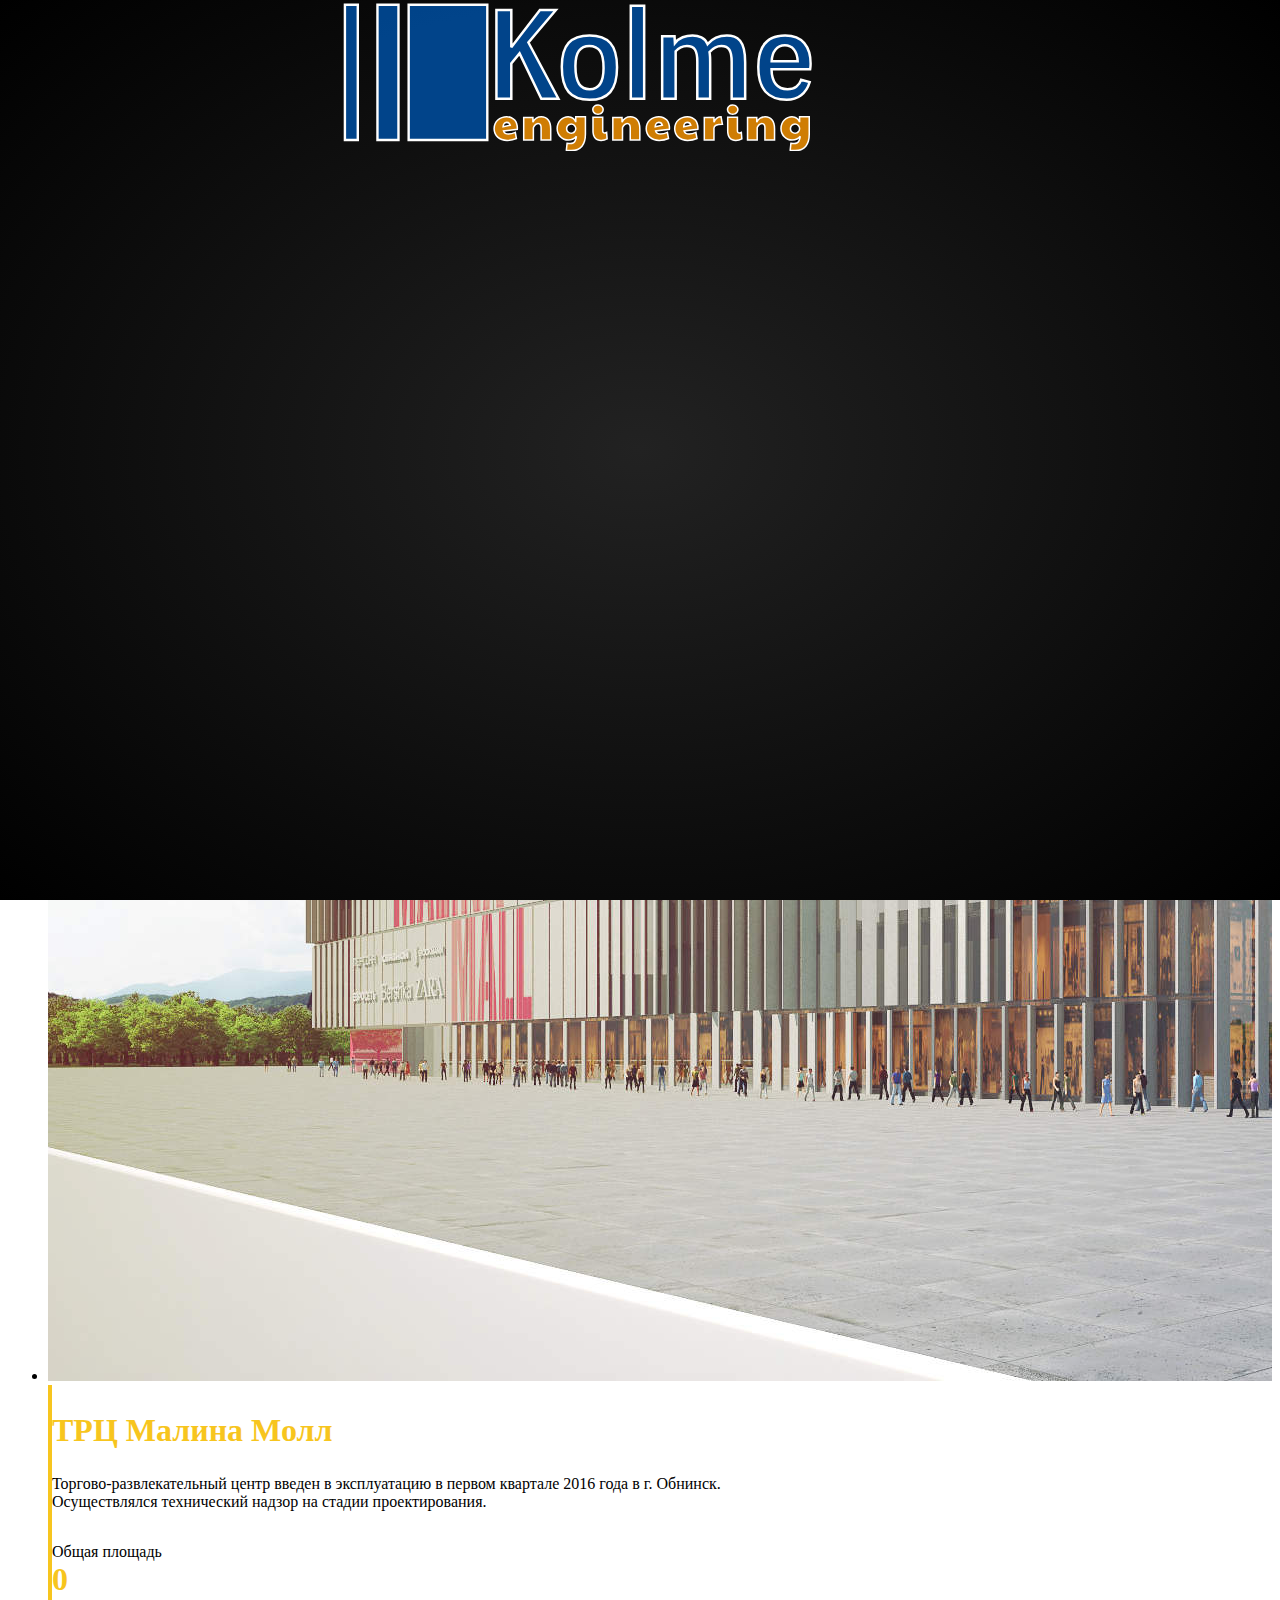
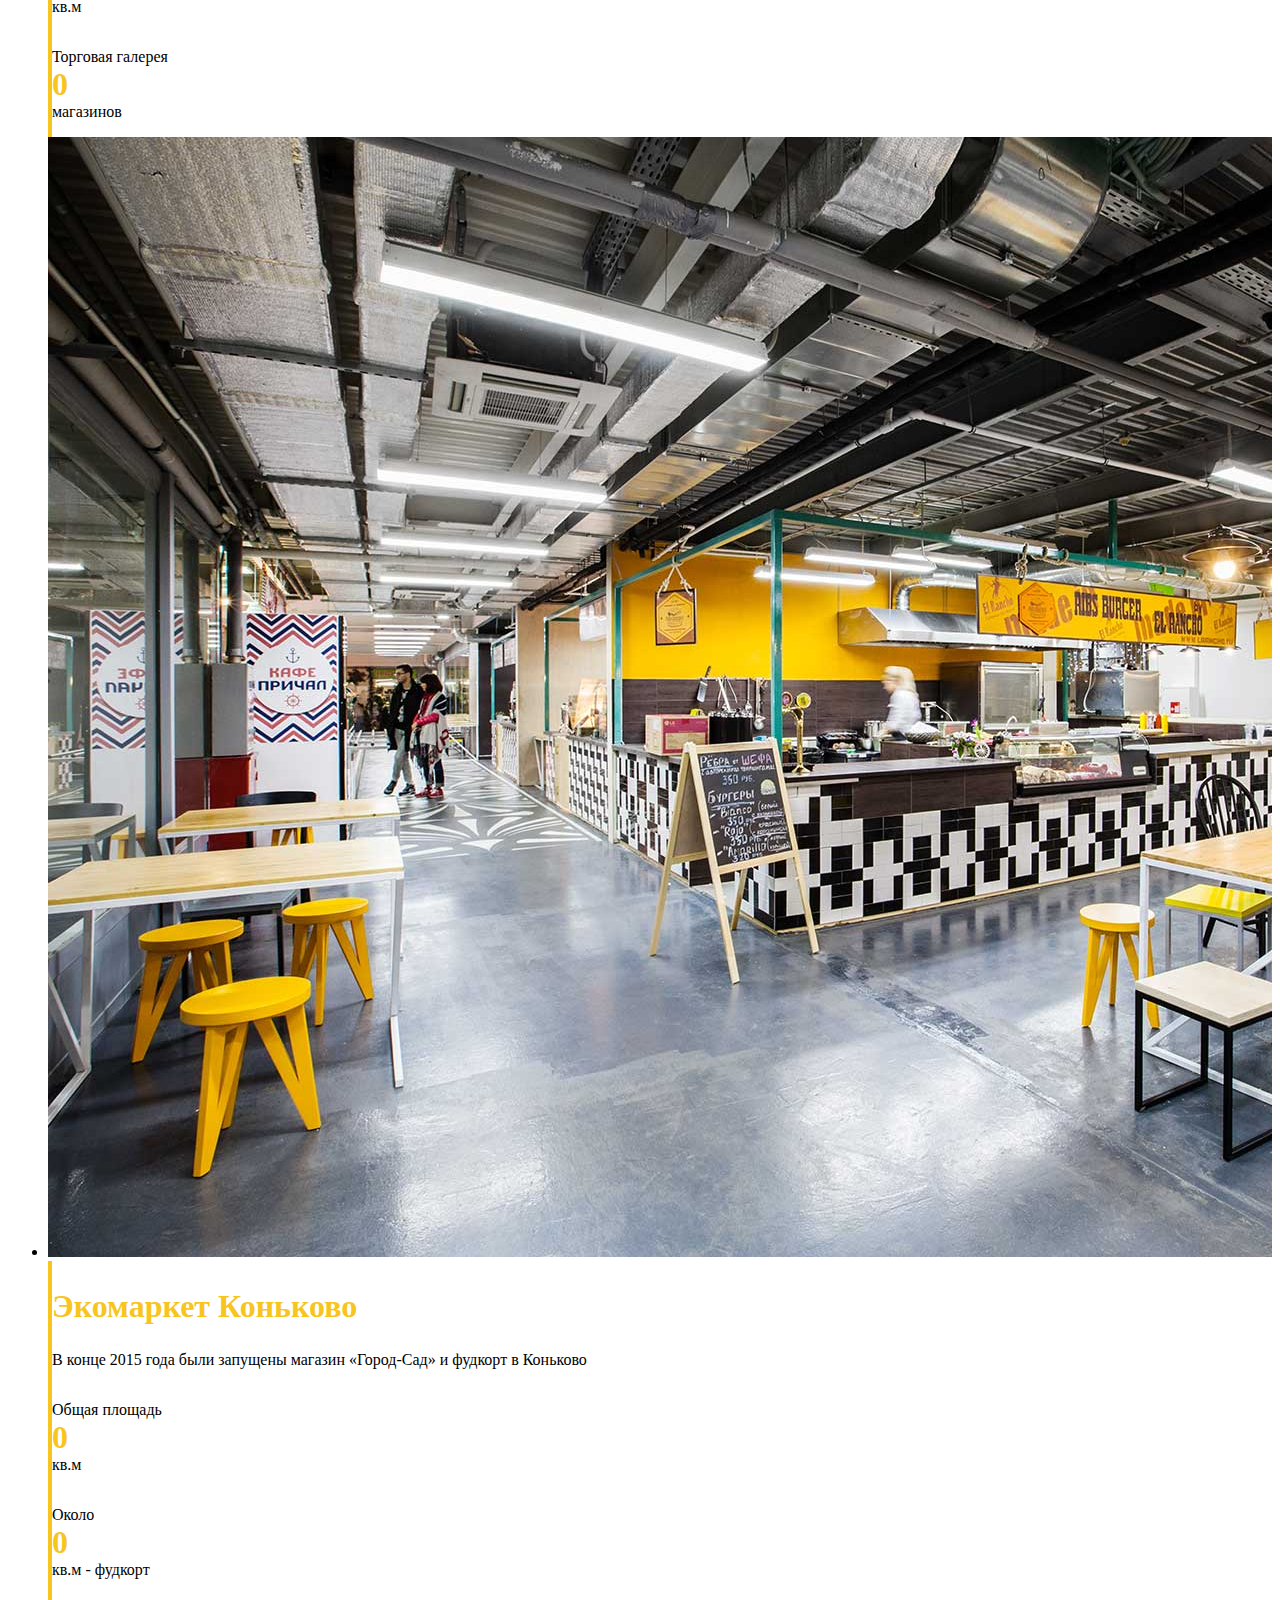
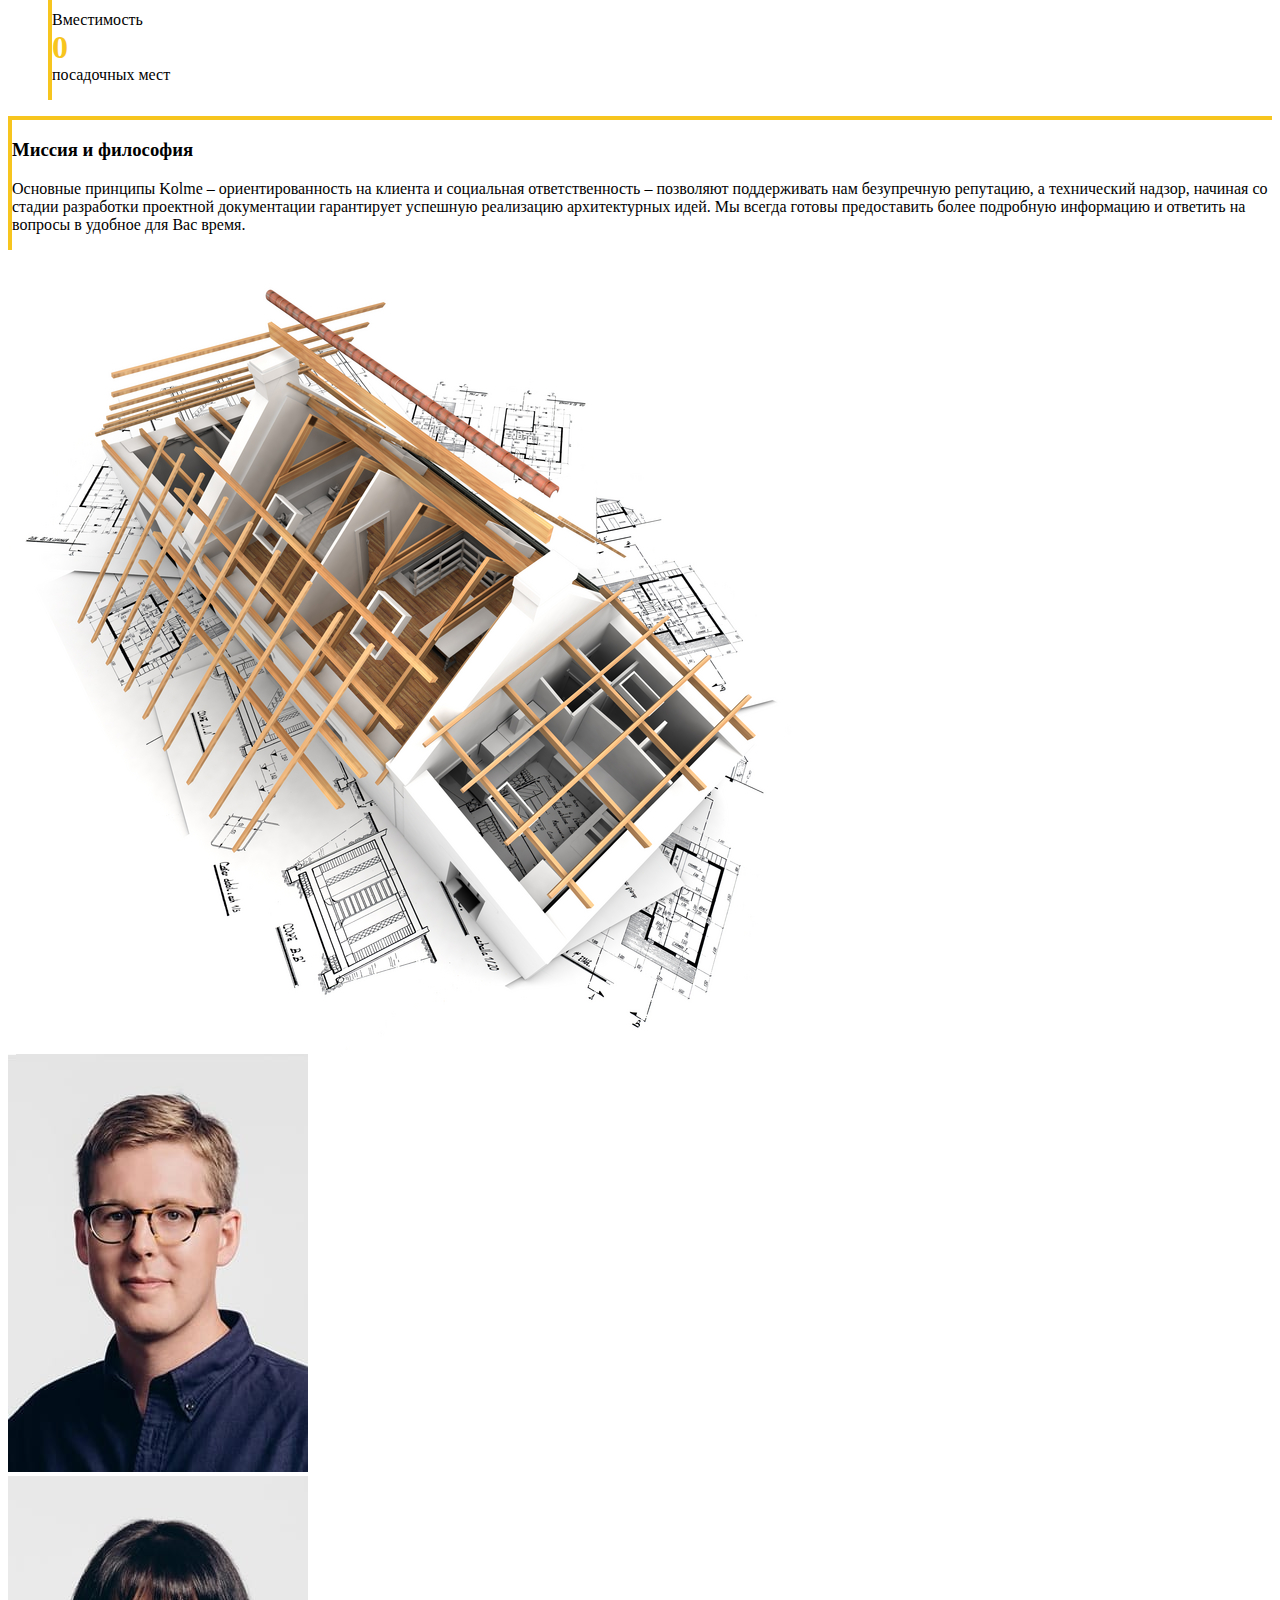
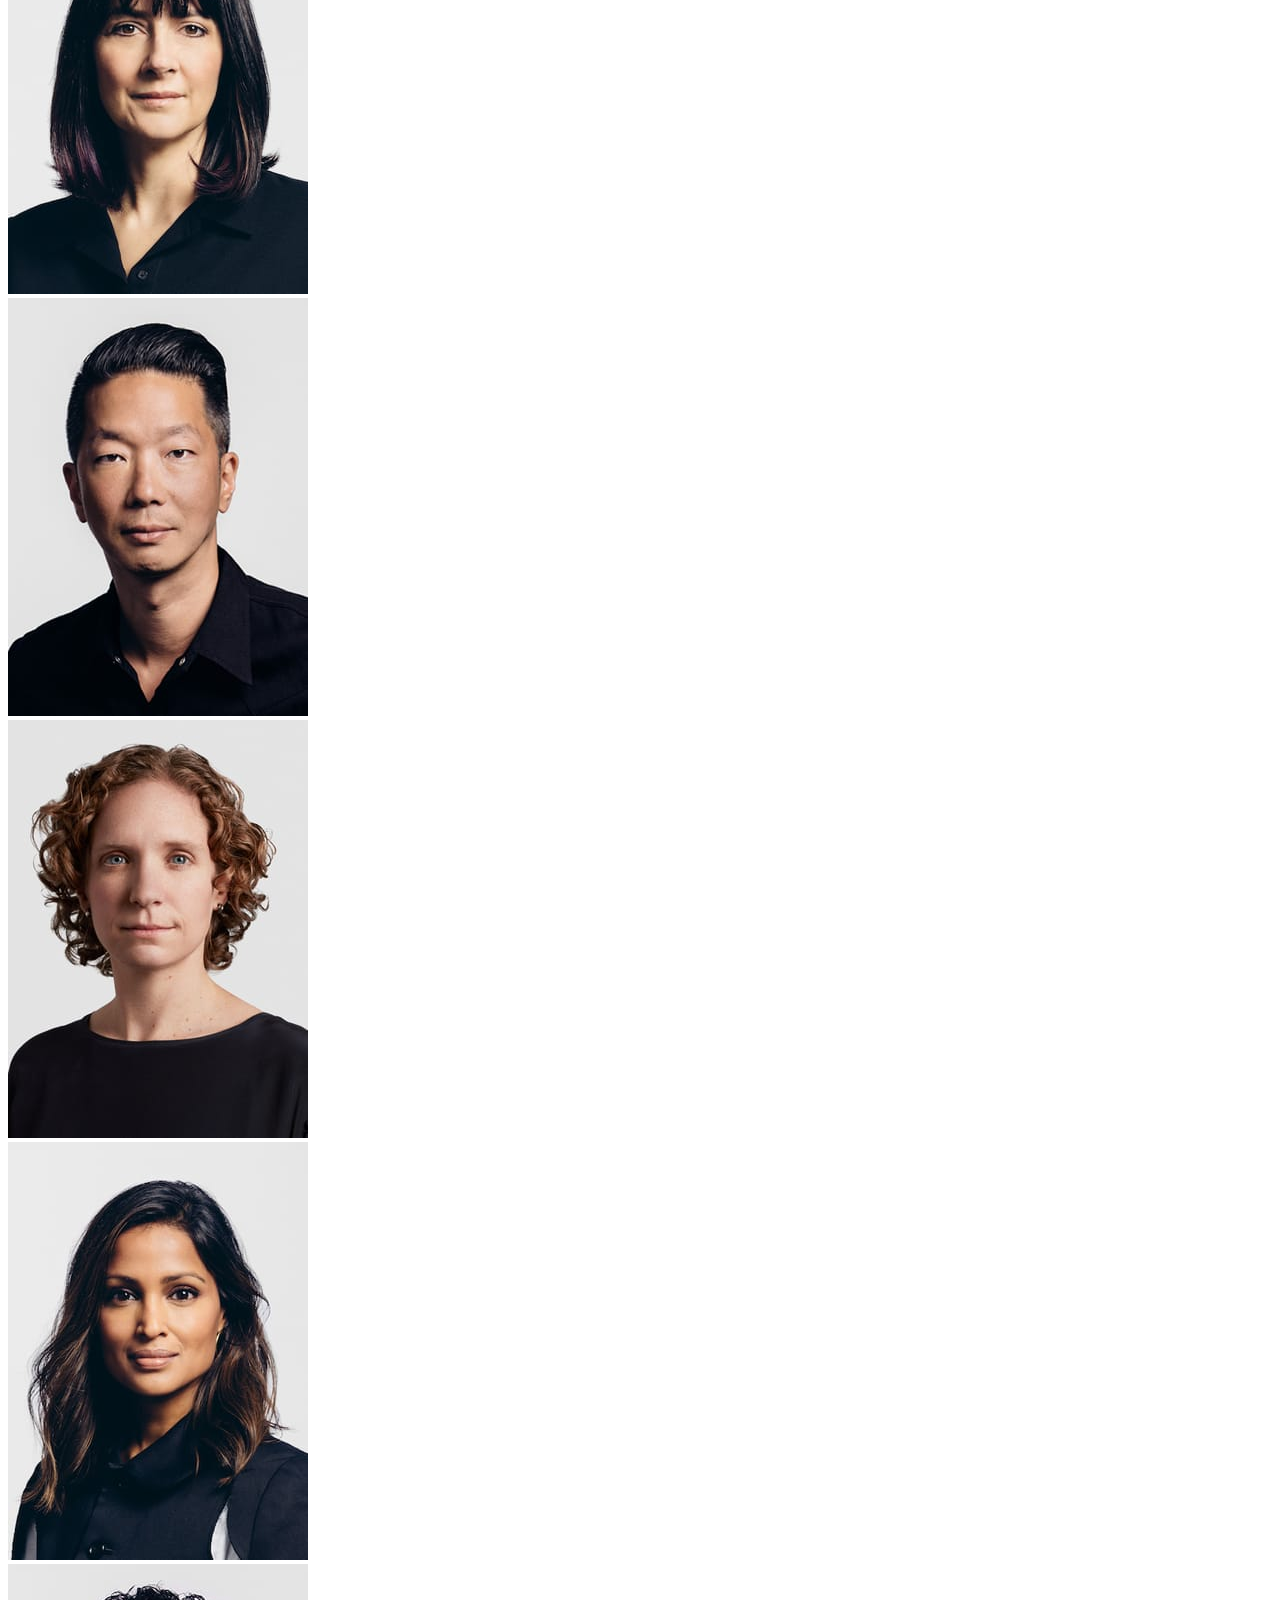
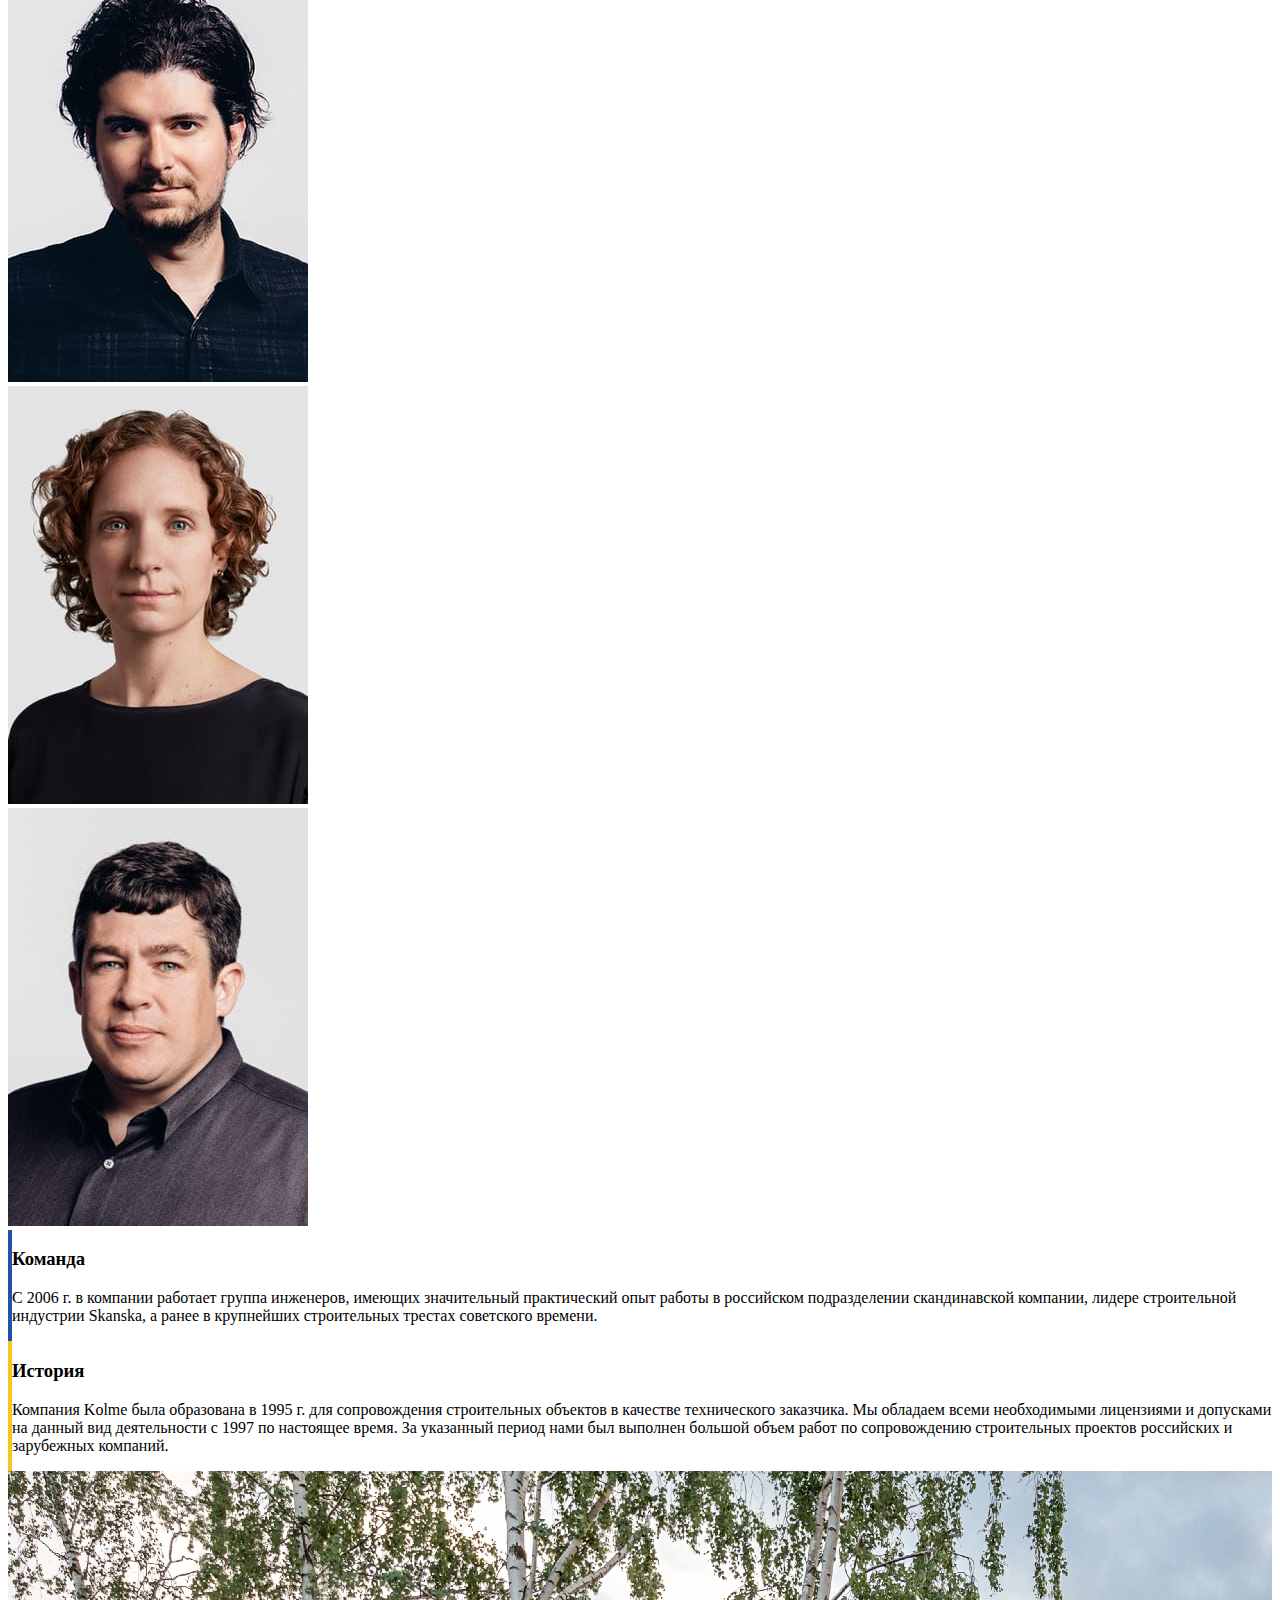
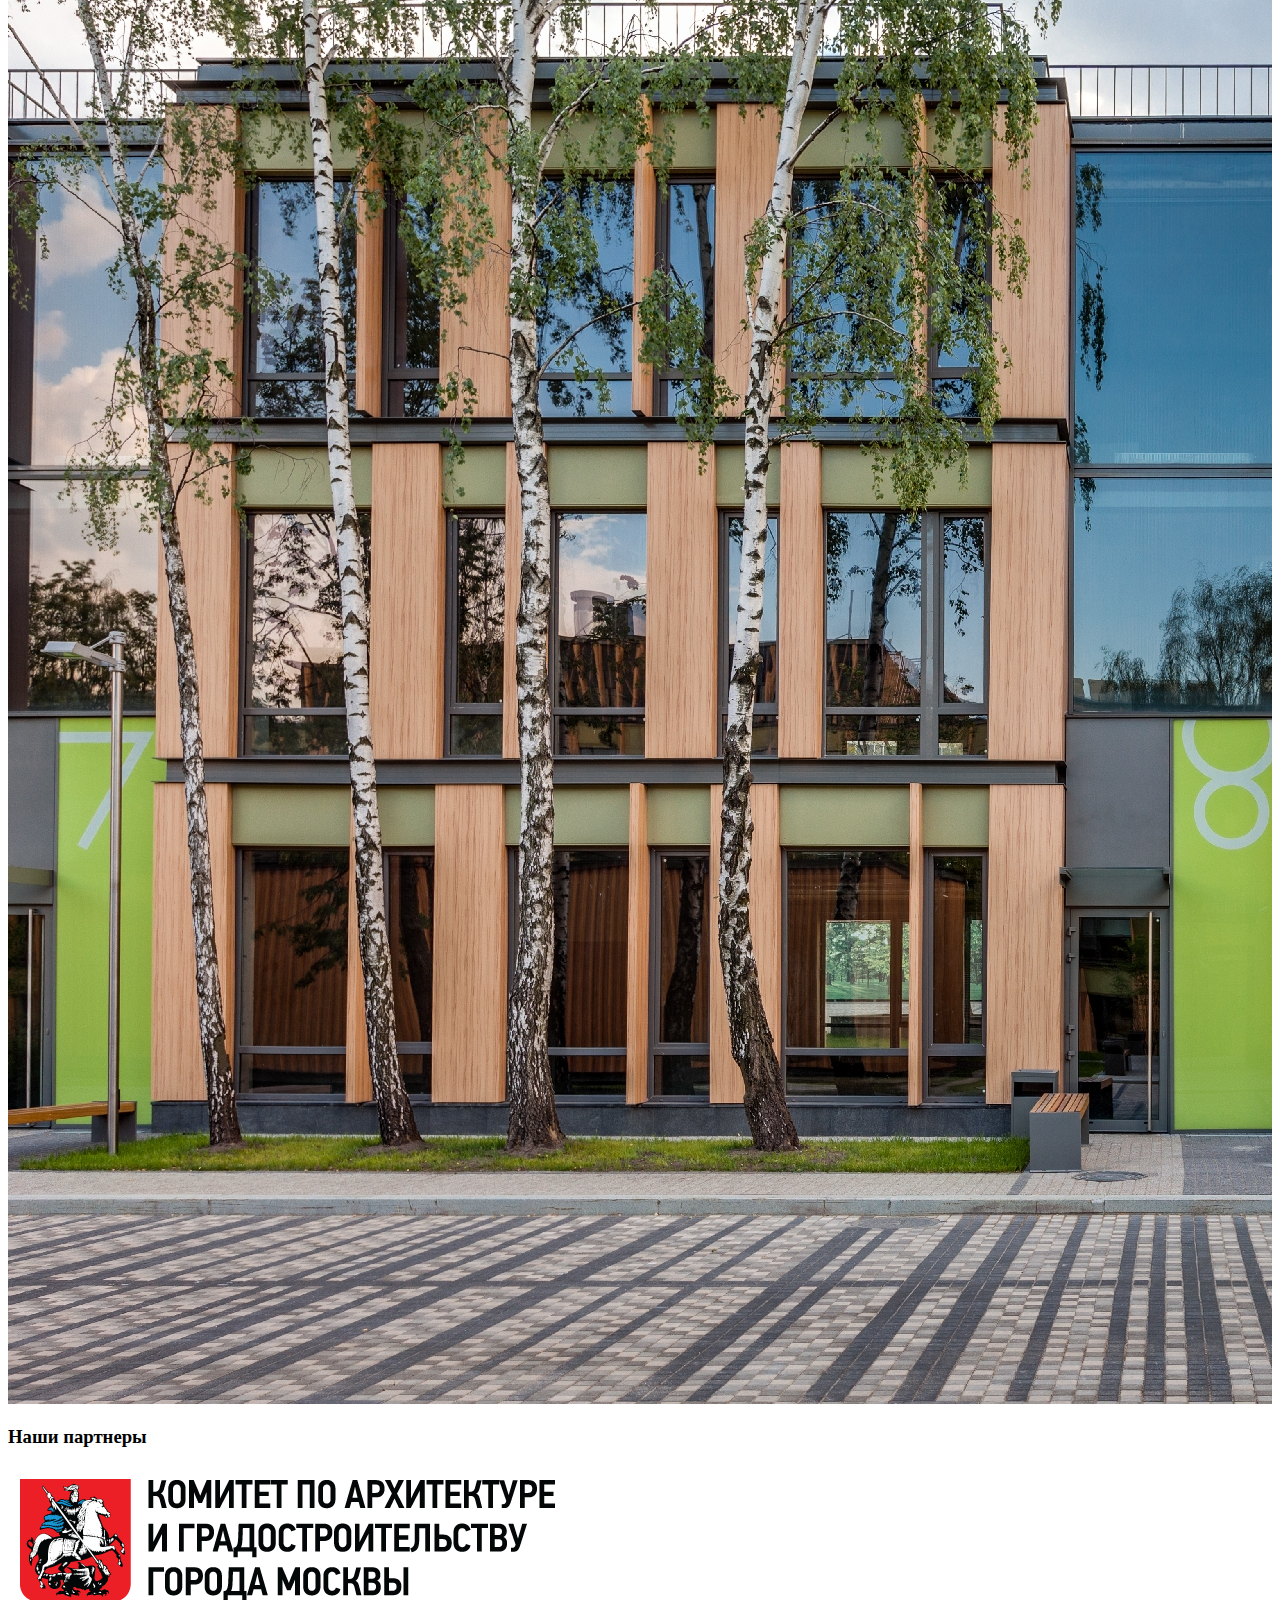
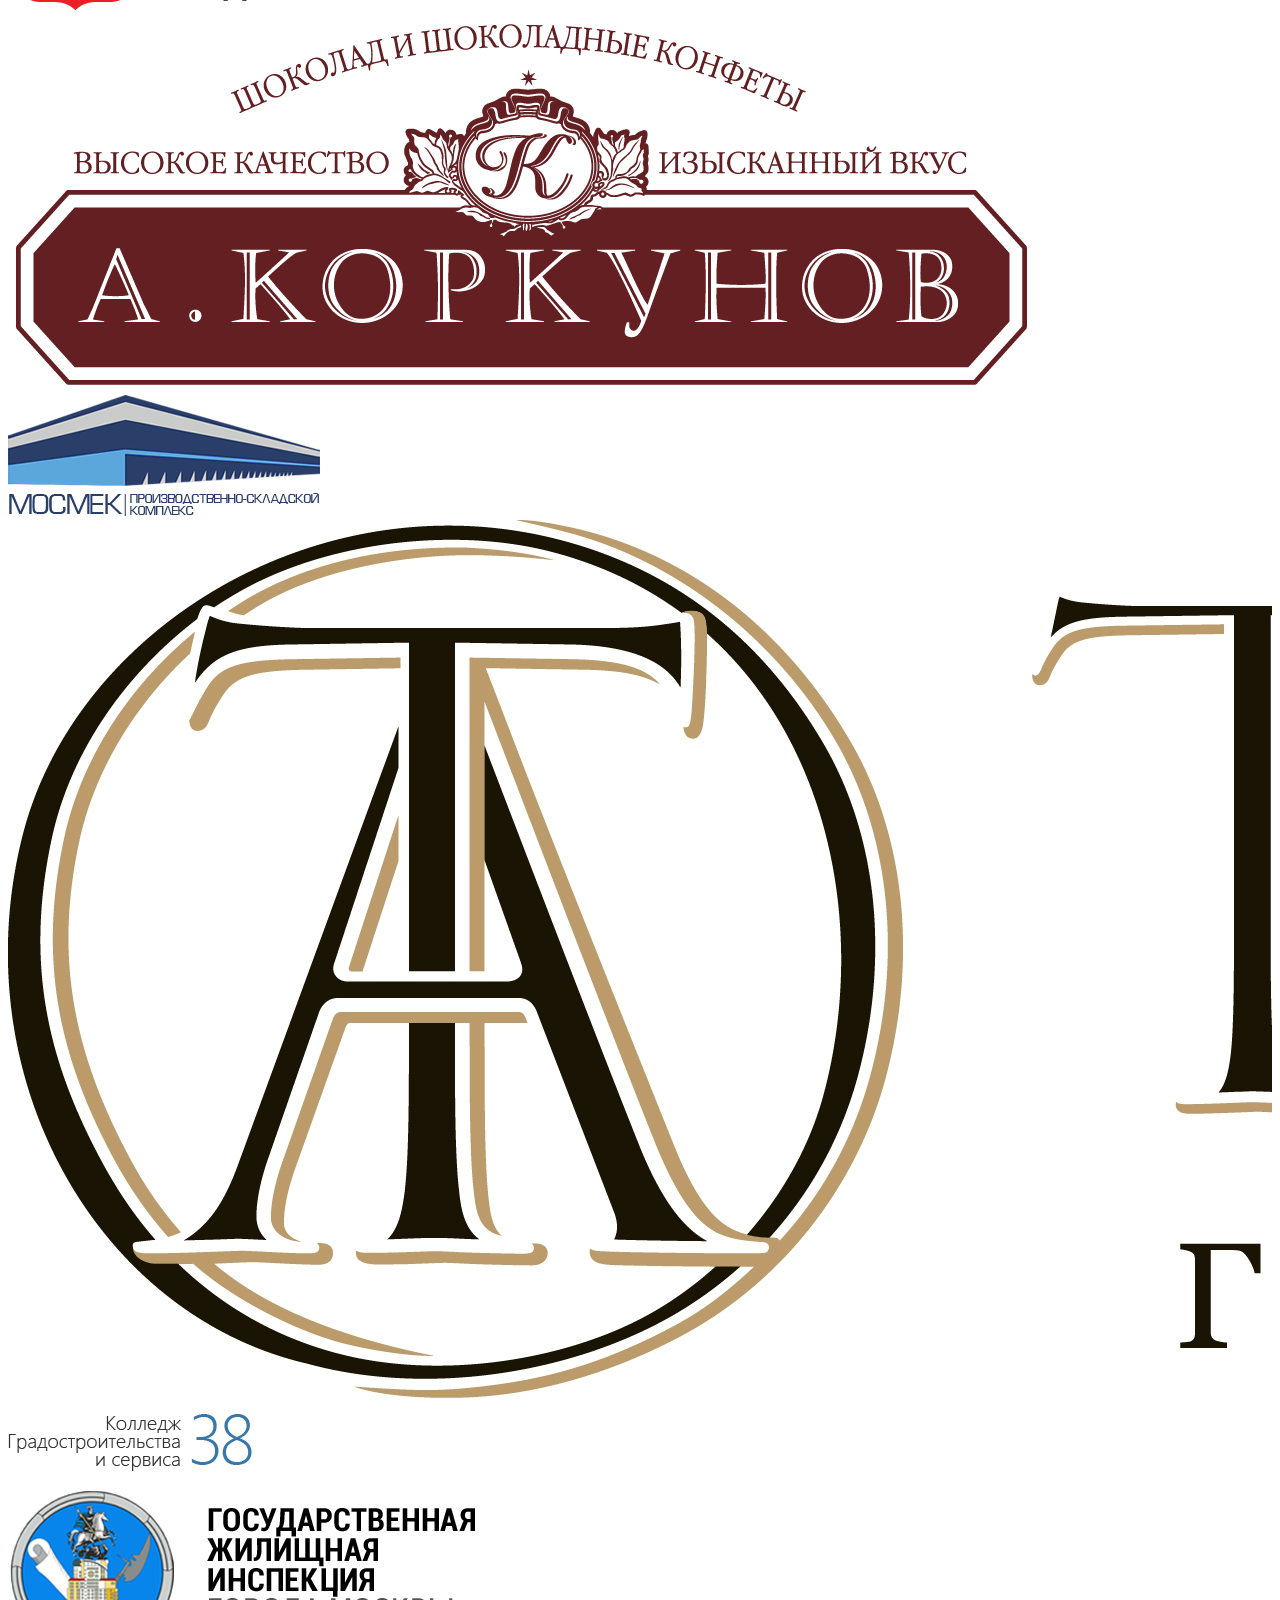
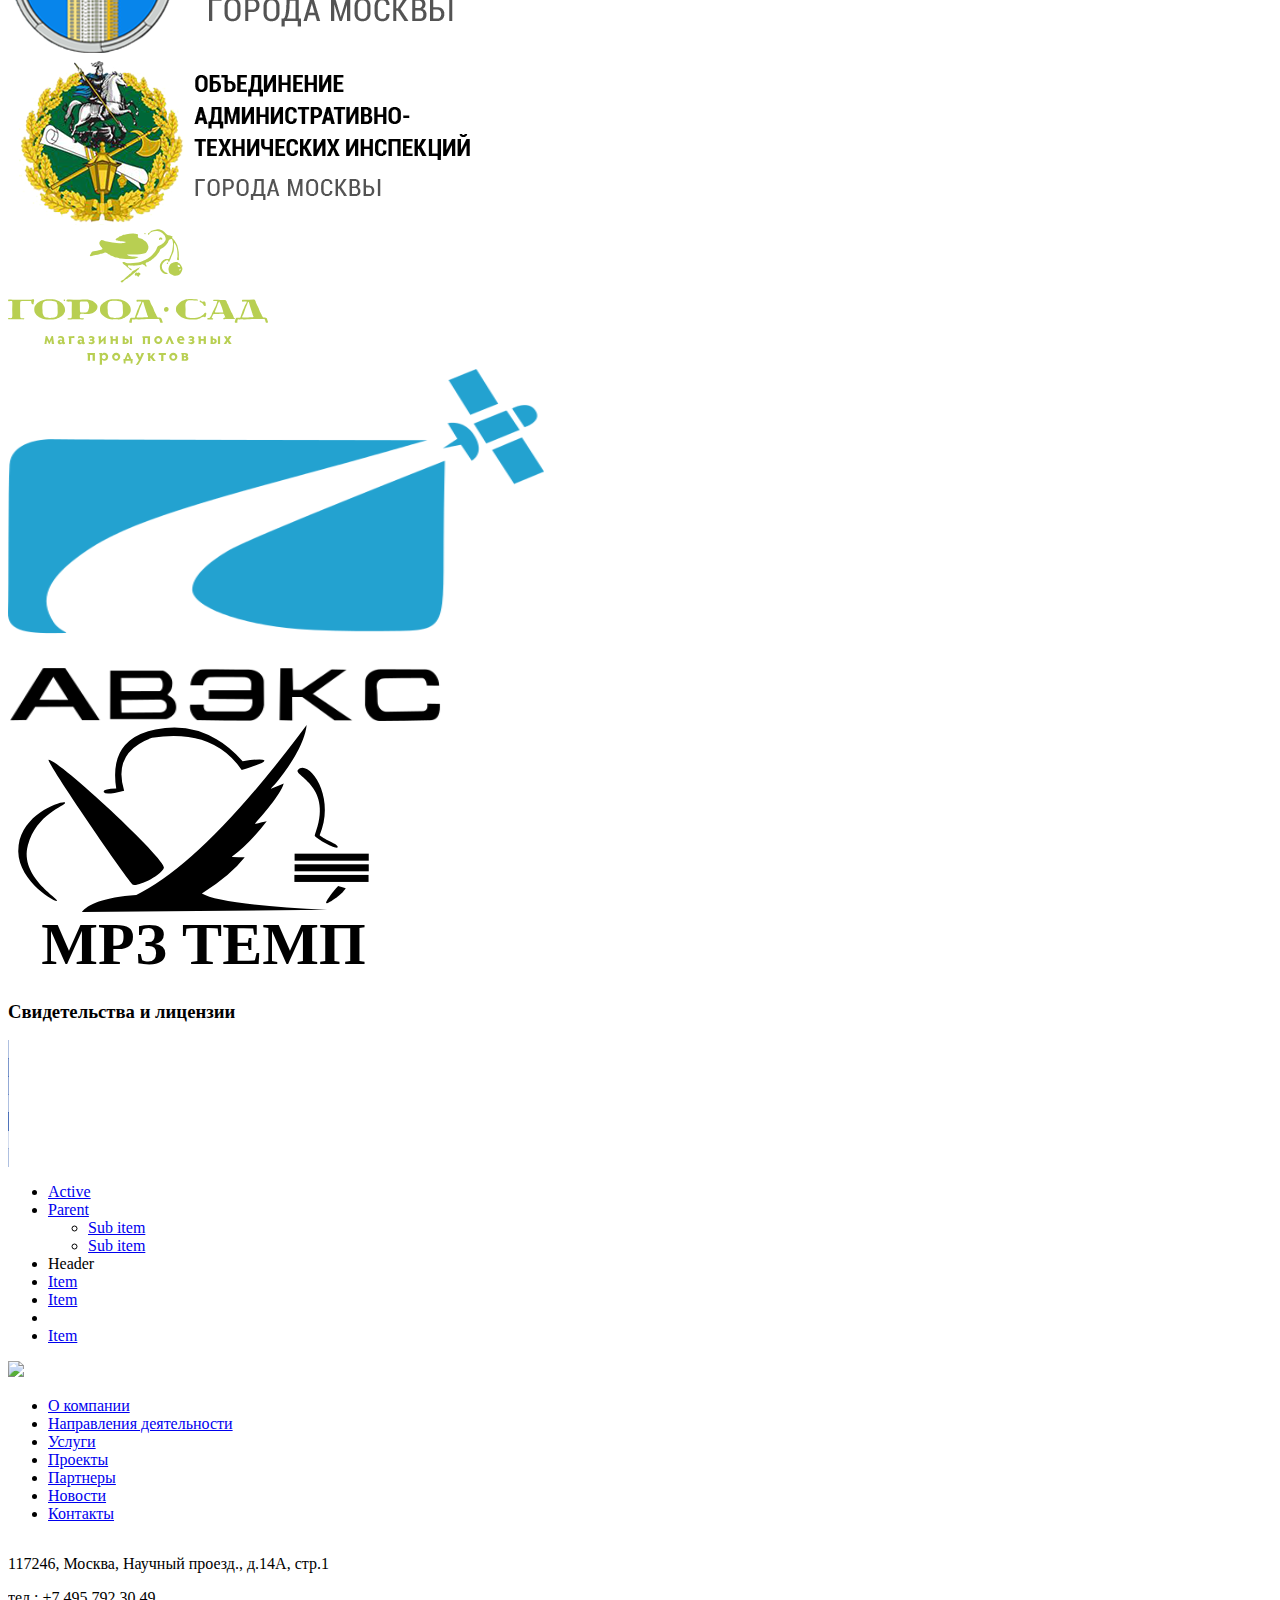
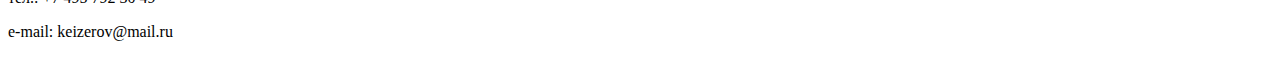
==== commit f35e8c95: "Update index.html" ====
--- a/Kolmi/index.html
+++ b/Kolmi/index.html
@@ -53,7 +53,7 @@
                             </div>
                         </li>
                         <li><a href="projects.html">Проекты</a></li>
-                        <li><a href="#">Партнеры</a></li>
+                        <!-- <li><a href="#">Партнеры</a></li> -->
                         <li><a href="#">Новости</a>
                             <div class="uk-navbar-dropdown">
                                 <ul class="uk-nav uk-navbar-dropdown-nav">
@@ -63,7 +63,7 @@
                         </li>
                         <li><a href="#">Контакты</a></li>
                     </ul>
-                    <ul class="uk-navbar-nav uk-hidden@s">
+                    <ul class="uk-navbar-nav uk-hidden@s" id="hamburger-menu">
                         <li><a class="uk-icon-link uk-margin-left" uk-icon="icon: menu; ratio: 3" uk-toggle="target: #offcanvas-nav-primary"></a></li>
                     </ul>
                 </div>
@@ -71,11 +71,11 @@
         </div>
         <div class="uk-cover-container uk-height-viewport">
             <div class="uk-container-expand border-line-bottom">
-                <div class="uk-position-relative uk-visible-toggle uk-light" uk-slideshow="autoplay: true; pause-on-hover: true; animation: push; min-height: 300; max-height: 500">
+                <div class="uk-position-relative uk-visible-toggle uk-light" uk-slideshow="autoplay: true; pause-on-hover: true; animation: push; min-height: 300; max-height: 600">
                     <ul class="uk-slideshow-items">
                         <li>
                             <div class="uk-position-cover uk-animation-kenburns uk-animation-reverse uk-transform-origin-center-bottom">
-                                <img src="img/malina-moll.jpg" alt="" uk-cover>
+                                <img src="img/content/malina-moll.jpg" alt="" uk-cover>
                             </div>
                             <div class="uk-overlay uk-position-cover uk-width-1-1">
                                 <div class="uk-width-1-2@m uk-width-2-3@s uk-text-left uk-float-right uk-transition-slide-bottom-medium">
@@ -105,7 +105,7 @@
                         </li>
                         <li>
                             <div class="uk-position-cover uk-animation-kenburns uk-animation-reverse uk-transform-origin-center-bottom">
-                                <img src="img/IMG_3667.jpg" alt="" uk-cover>
+                                <img src="img/content/IMG_3667.jpg" alt="" uk-cover>
                             </div>
                             <div class="uk-overlay uk-position-cover uk-width-1-1">
                                 <div class="uk-width-1-2@m uk-width-2-3@s uk-text-left uk-float-right uk-transition-slide-bottom-medium">
@@ -152,7 +152,7 @@
                 </div>
             </div>
             <div class="uk-container-expand uk-padding-large">
-                <div class="uk-child-width-1-1@s uk-child-width-1-2@m uk-grid-match uk-flex-middle" uk-grid>
+                <div class="uk-child-width-1-2@s uk-child-width-1-2@m uk-grid-match uk-flex-middle" uk-grid>
                     <div>
                         <div class="uk-card uk-card-body border-line-left">
                             <h3 class="uk-text-bold">Миссия и философия</h3>
@@ -160,37 +160,95 @@
                         </div>
                     </div>
                     <div>
-                        <div class="uk-card uk-card-body" uk-parallax="y: 100,-100; media: @m">
-                            <img src="img/2015-09-10 16.51.42.jpg" alt="">
-                        </div>
-                    </div>
-                    <div>
-                        <div class="uk-card uk-card-body" uk-parallax="y: 100,-100; media: @m">
-                            <img src="img/IMG_0264.JPG" alt="">
-                        </div>
-                    </div>
-                    <div>
+                        <div class="uk-card" uk-parallax="y: 100,-100; media: @m">
+                            <img src="img/content/tehnadzor.jpg" alt="">
+                        </div>
+                    </div>
+                    <div class="uk-margin-xlarge-top">
+                        <div class="uk-child-width-1-2 uk-child-width-1-4@s uk-flex-middle uk-grid-small" uk-grid-parallax="translate:100;">
+                            <div class="uk-overflow-hidden uk-margin-auto">
+                                <img src="img/team/andrew-bartholomew-300w.jpg" alt="">
+                            </div>
+                            <div class="uk-overflow-hidden uk-margin-auto">
+                                <img src="img/team/nicole-anasenes-300w.jpg" alt="">
+                            </div>
+                            <div class="uk-overflow-hidden uk-margin-auto">
+                                <img src="img/team/david-lee-300w.jpg" alt="">
+                            </div>
+                            <div class="uk-overflow-hidden uk-margin-auto">
+                                <img src="img/team/courtenay-oconnor-300w.jpg" alt="">
+                            </div>
+                            <div class="uk-overflow-hidden uk-margin-auto">
+                                <img src="img/team/kinjil-mathur-300w.jpg" alt="">
+                            </div>
+                            <div class="uk-overflow-hidden uk-margin-auto">
+                                <img src="img/team/anthony-casalena-300w.jpg" alt="">
+                            </div>
+                            <div class="uk-overflow-hidden uk-margin-auto">
+                                <img src="img/team/courtenay-oconnor-300w.jpg" alt="">
+                            </div>
+                            <div class="uk-overflow-hidden uk-margin-auto">
+                                <img src="img/team/john-colton-300w.jpg" alt="">
+                            </div>
+                        </div>
+                    </div>
+                    <div class="uk-margin-xlarge-top">
                         <div class="uk-card uk-card-body border-line-left border-blue">
                             <h3 class="uk-text-bold">Команда</h3>
                             <p>С 2006 г. в компании работает группа инженеров, имеющих значительный практический опыт работы в российском подразделении скандинавской компании, лидере строительной индустрии Skanska, а ранее в крупнейших строительных трестах советского времени.</p>
                         </div>
                     </div>
-                    <div>
+                    <div class="uk-margin-xlarge-top">
                         <div class="uk-card uk-card-body border-line-left">
                             <h3 class="uk-text-bold">История</h3>
                             <p>Компания Kolme была образована в 1995 г. для сопровождения строительных объектов в качестве технического заказчика. Мы обладаем всеми необходимыми лицензиями и допусками на данный вид деятельноcти с 1997 по настоящее время. За указанный период нами был выполнен большой объем работ по сопровождению строительных проектов российских и зарубежных компаний.</p>
                         </div>
                     </div>
-                    <div>
-                        <div class="uk-card uk-card-body" uk-parallax="y: 100,-100; media: @m">
-                            <img src="img/IMG_1784.JPG" alt="">
-                        </div>
+                    <div class="uk-margin-xlarge-top">
+                        <div class="uk-card" uk-parallax="y: 50,-100; media: @m">
+                            <img src="img/content/smartpark.jpg" alt="">
+                        </div>
+                    </div>
+                </div>
+            </div>
+            <div class="uk-container-expand uk-padding-large" id="clients">
+                <h3 class="uk-text-center uk-text-bold">Наши партнеры</h3>
+                <div class="customer-logos">
+                    <div class="slide">
+                        <img src="img/clients_logos/moskomarch.png" alt="">
+                    </div>
+                    <div class="slide">
+                        <img src="img/clients_logos/korkunov.png" alt="">
+                    </div>
+                    <div class="slide">
+                        <img src="img/clients_logos/mmb.png" alt="">
+                    </div>
+                    <div class="slide">
+                        <img src="img/clients_logos/terraauri.jpeg" alt="">
+                    </div>
+                    <div class="slide">
+                        <img src="img/clients_logos/college38.png" alt="">
+                    </div>
+                    <div class="slide">
+                        <img src="img/clients_logos/moszhilinspect.png" alt="">
+                    </div>
+                    <div class="slide">
+                        <img src="img/clients_logos/admintechinspect.png" alt="">
+                    </div>
+                    <div class="slide">
+                        <img src="img/clients_logos/gorodsad.svg" alt="">
+                    </div>
+                    <div class="slide">
+                        <img src="img/clients_logos/avecs.png" alt="">
+                    </div>
+                    <div class="slide">
+                        <img src="img/clients_logos/temp.svg" alt="">
                     </div>
                 </div>
             </div>
             <div class="uk-container-expand uk-padding-large" id="permissions">
                 <h3 class="uk-text-center uk-text-bold">Свидетельства и лицензии</h3>
-                <div class="uk-child-width-1-3@s uk-child-width-1-5@m uk-text-center" uk-grid uk-lightbox="animation: slide">
+                <div class="uk-child-width-1-2 uk-child-width-1-3@s uk-child-width-1-5@m uk-text-center" uk-grid uk-lightbox="animation: slide">
                     <div>
                         <a class="uk-inline" href="img/certificates/license_1_1.jpg" caption="Caption 1">
                         <img src="img/certificates/license_1_1.jpg" alt="">
@@ -283,17 +341,17 @@
                     <li><a href="#">Контакты</a></li>
                 </ul>
             </div>
-            <div class="uk-card uk-card-body uk-text-center">
+            <div class="uk-card uk-text-center">
                 <p>117246, Москва, Научный проезд., д.14А, стр.1</p>
                 <p>тел.: +7 495 792 30 49</p>
                 <p>e-mail: keizerov@mail.ru</p>
-                <a href="#" uk-icon="icon: facebook; ratio: 3.5" class="uk-margin-left" id="facebook"></a>
+                <a href="#" uk-icon="icon: facebook; ratio: 3.5" id="facebook"></a>
                 <a href="#" uk-icon="icon: youtube; ratio: 3.5" class="uk-margin-left" id="youtube"></a>
                 <a href="#" uk-icon="icon: linkedin; ratio: 3.5" class="uk-margin-left" id="linkedin"></a>
             </div>
         </div>
     </footer>
-    <div class="loader" id="lineDrawing">
+        <div class="loader" id="lineDrawing">
         <svg xmlns="http://www.w3.org/2000/svg" xmlns:xlink="http://www.w3.org/1999/xlink" class="uk-position-center logo-anim" style="isolation:isolate" viewBox="0 0 471.851 151.354" width="471.851" height="151.354">
             <defs>
                 <clipPath id="_clipPath_uLc1AsPQ2YlUQeLCcUXYC88rTafL7xdn">
@@ -315,7 +373,8 @@
     <script src="js/anime.min.js"></script>
     <script src="js/jQuery.scrollSpeed.js"></script>
     <script src="js/jquery.spincrement.js"></script>
+    <script src="js/slick.min.js"></script>
     <script src="js/main.js"></script>
 </body>
 
-</html>+</html>
--- a/Kolmi/css/styles.css
+++ b/Kolmi/css/styles.css
@@ -0,0 +1,298 @@
+.uk-section,
+.uk-container,
+.uk-card {
+    overflow: hidden;
+}
+
+.bg-transparent-white {
+    background-color: rgba(255, 255, 255, 0.8);
+}
+
+.orange {
+    color: #f7c51e !important;
+}
+
+.border-line-left {
+    border-left: 4px solid #f7c51e;
+}
+
+.border-line-bottom {
+    border-bottom: 4px solid #f7c51e;
+}
+
+.language-label {
+    padding: 10px;
+}
+
+.big-numbers {
+    font-size: 2em;
+    font-weight: bolder;
+}
+
+.logo {
+    width: 250px;
+}
+
+.logo-anim {
+    width: 90%;
+}
+
+.border-blue {
+    border-color: #2151a8;
+}
+
+.language-label-active {
+    background-color: #FFB300;
+    padding: 10px;
+    color: #f8f8f8 !important;
+}
+
+.uk-padding-super-small {
+    padding: 2px;
+}
+
+.uk-navbar-container {
+    background: #222 !important;
+    border-bottom: 4px solid #f7c51e;
+}
+
+.uk-navbar-nav {
+    margin: -1px 0;
+}
+
+.uk-navbar-nav>li {
+    z-index: 100;
+    color: #fff;
+    font-weight: 700;
+    transform: skew(-25deg);
+    -webkit-transform: skew(-25deg);
+    -moz-transform: skew(-25deg);
+    -ms-transform: skew(-25deg);
+    -o-transform: skew(-25deg);
+    transition: 0.5s;
+}
+
+.uk-navbar-nav>li:hover {
+    background-color: #f7c51e;
+    transition: 0.5s;
+}
+
+.uk-navbar-nav>li>a {
+    color: #fff;
+    transform: skew(25deg);
+    -webkit-transform: skew(25deg);
+    -moz-transform: skew(25deg);
+    -ms-transform: skew(25deg);
+    -o-transform: skew(25deg);
+}
+
+.uk-navbar-nav>li>a:hover {
+    color: #333333;
+}
+
+.uk-navbar-dropdown {
+    padding: 0;
+    transform: skew(25deg);
+}
+
+.uk-navbar-dropdown-nav>li>a {
+    color: #0c0c0c94;
+    padding: 15px;
+    background-color: #f7c51e;
+    border-top: 1px solid #e8b60f;
+}
+
+.uk-navbar-dropdown-nav>li>a:hover {
+    color: #333333;
+    background-color: #e8b60f;
+}
+
+.uk-light .uk-dotnav>*>* {
+    background-color: rgba(255, 255, 255, 0.5);
+}
+
+.img-bg-opacity {
+    opacity: 0.12;
+    z-index: -1;
+}
+
+.loader {
+    background: #000;
+    background: radial-gradient(#222, #000);
+    bottom: 0;
+    left: 0;
+    overflow: hidden;
+    position: fixed;
+    right: 0;
+    top: 0;
+    z-index: 99999;
+}
+
+.loader-inner {
+    bottom: 0;
+    height: 60px;
+    left: 0;
+    margin: auto;
+    position: absolute;
+    right: 0;
+    top: 0;
+    width: 100px;
+}
+
+#hamburger-menu>li {
+    transform: skew(0deg);
+    -webkit-transform: skew(0deg);
+    -moz-transform: skew(0deg);
+    -ms-transform: skew(0deg);
+    -o-transform: skew(0deg);
+}
+
+#hamburger-menu>li>a {
+    transform: skew(0deg);
+    -webkit-transform: skew(0deg);
+    -moz-transform: skew(0deg);
+    -ms-transform: skew(0deg);
+    -o-transform: skew(0deg);
+}
+
+#projects>ul>li>a {
+    padding: 15px;
+}
+
+#permissions a {
+    box-shadow: 0 0 0 1px rgba(33, 81, 168, 0.2);
+}
+
+#youtube:hover {
+    color: #cc181e !important;
+}
+
+#facebook:hover {
+    color: #3b5998 !important;
+}
+
+#linkedin:hover {
+    color: #0077b5 !important;
+}
+
+
+
+
+
+/* Slider */
+
+.slick-slide {
+    display: table-cell !important;
+    vertical-align: middle;
+    text-align: center;
+    padding: 0 15px;
+    float: none;
+    height: 100%;
+    min-height: 50px;
+}
+
+.slick-slide img {
+    width: 100%;
+}
+
+.slick-slider {
+    position: relative;
+
+    display: block;
+    box-sizing: border-box;
+
+    -webkit-user-select: none;
+    -moz-user-select: none;
+    -ms-user-select: none;
+    user-select: none;
+
+    -webkit-touch-callout: none;
+    -khtml-user-select: none;
+    -ms-touch-action: pan-y;
+    touch-action: pan-y;
+    -webkit-tap-highlight-color: transparent;
+}
+
+.slick-list {
+    position: relative;
+    display: block;
+    overflow: hidden;
+    margin: 0;
+    padding: 0;
+}
+
+.slick-list:focus,
+.slide:focus {
+    outline: none;
+}
+
+.slick-list.dragging {
+    cursor: pointer;
+    cursor: hand;
+}
+
+.slick-slider .slick-track,
+.slick-slider .slick-list {
+    -webkit-transform: translate3d(0, 0, 0);
+    -moz-transform: translate3d(0, 0, 0);
+    -ms-transform: translate3d(0, 0, 0);
+    -o-transform: translate3d(0, 0, 0);
+    transform: translate3d(0, 0, 0);
+}
+
+.slick-track {
+    position: relative;
+    top: 0;
+    left: 0;
+    display: block;
+}
+
+.slick-track:before,
+.slick-track:after {
+    display: table;
+    content: '';
+}
+
+.slick-track:after {
+    clear: both;
+}
+
+.slick-loading .slick-track {
+    visibility: hidden;
+}
+
+[dir='rtl'] .slick-slide {
+    float: right;
+}
+
+.slick-slide img {
+    display: block;
+}
+
+.slick-slide.slick-loading img {
+    display: none;
+}
+
+.slick-slide.dragging img {
+    pointer-events: none;
+}
+
+.slick-initialized .slick-slide {
+    display: block;
+}
+
+.slick-loading .slick-slide {
+    visibility: hidden;
+}
+
+.slick-vertical .slick-slide {
+    display: block;
+
+    height: auto;
+
+    border: 1px solid transparent;
+}
+
+.slick-arrow.slick-hidden {
+    display: none;
+}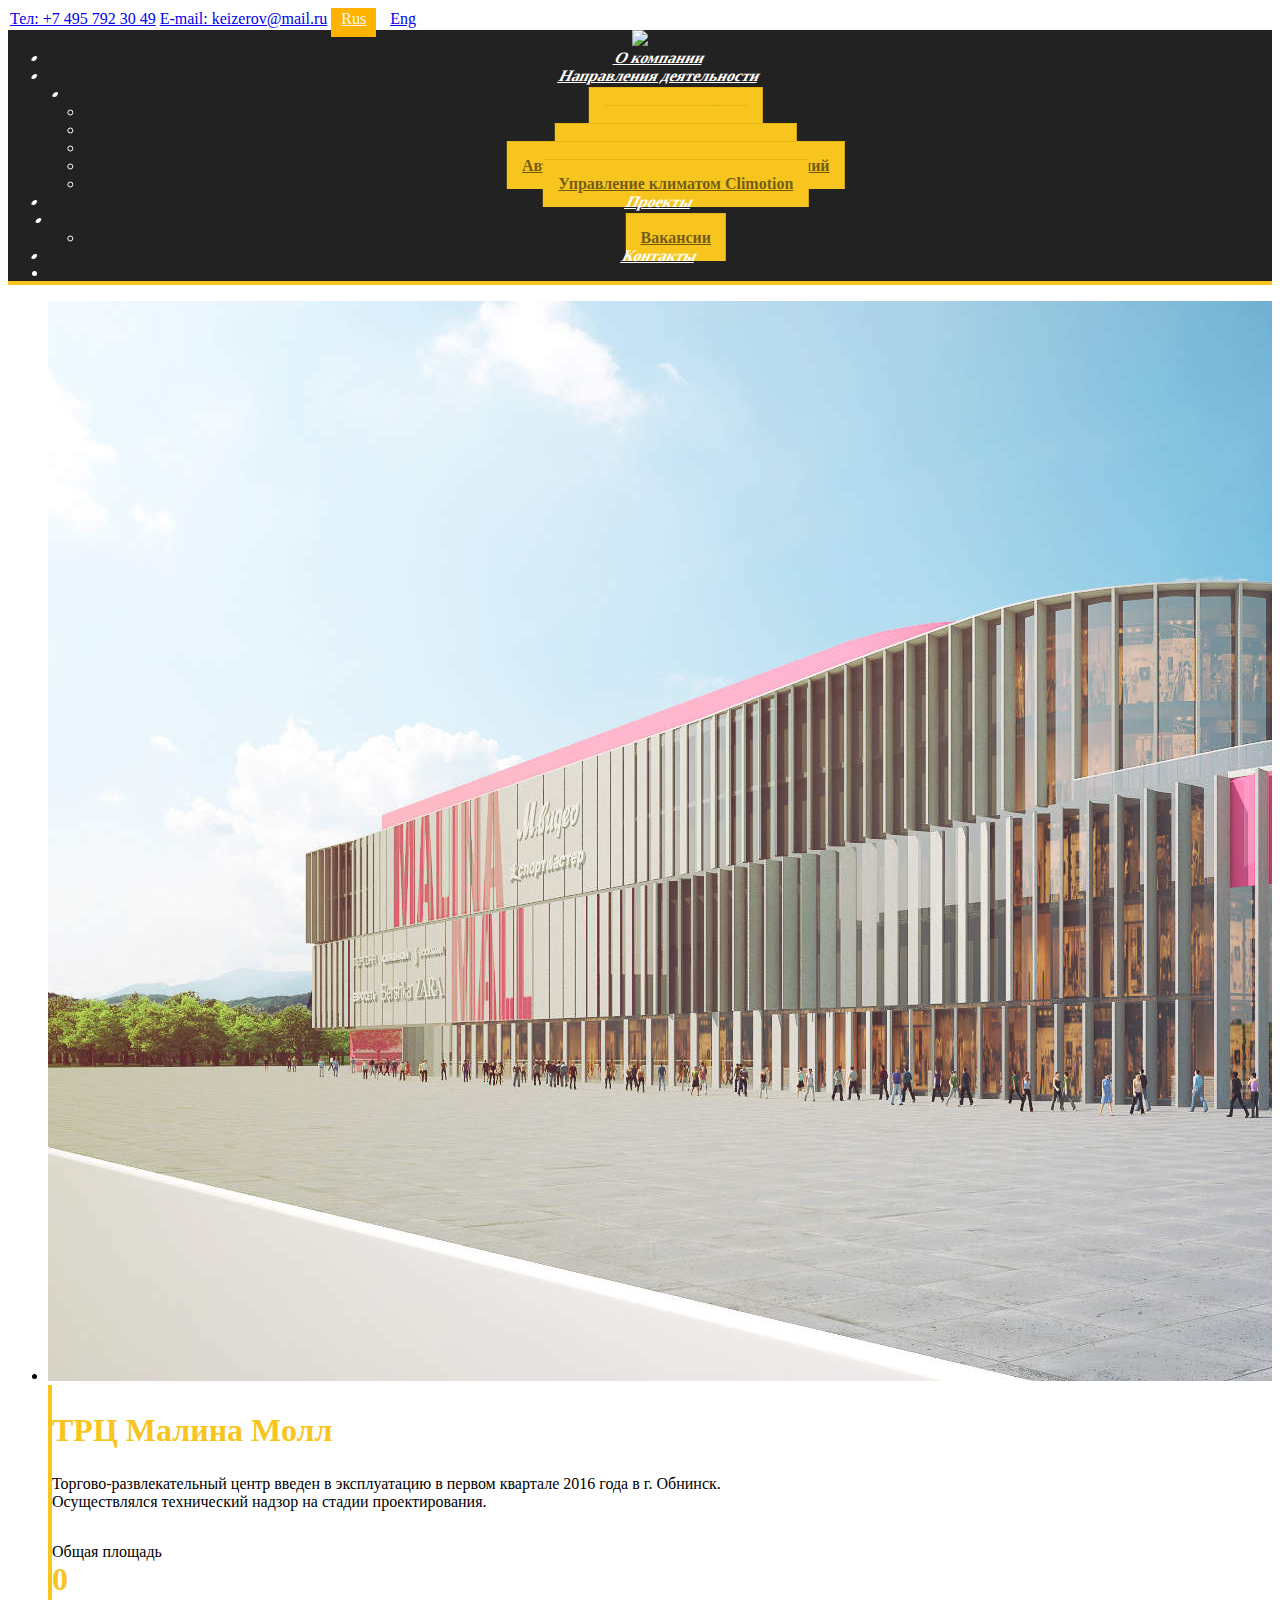
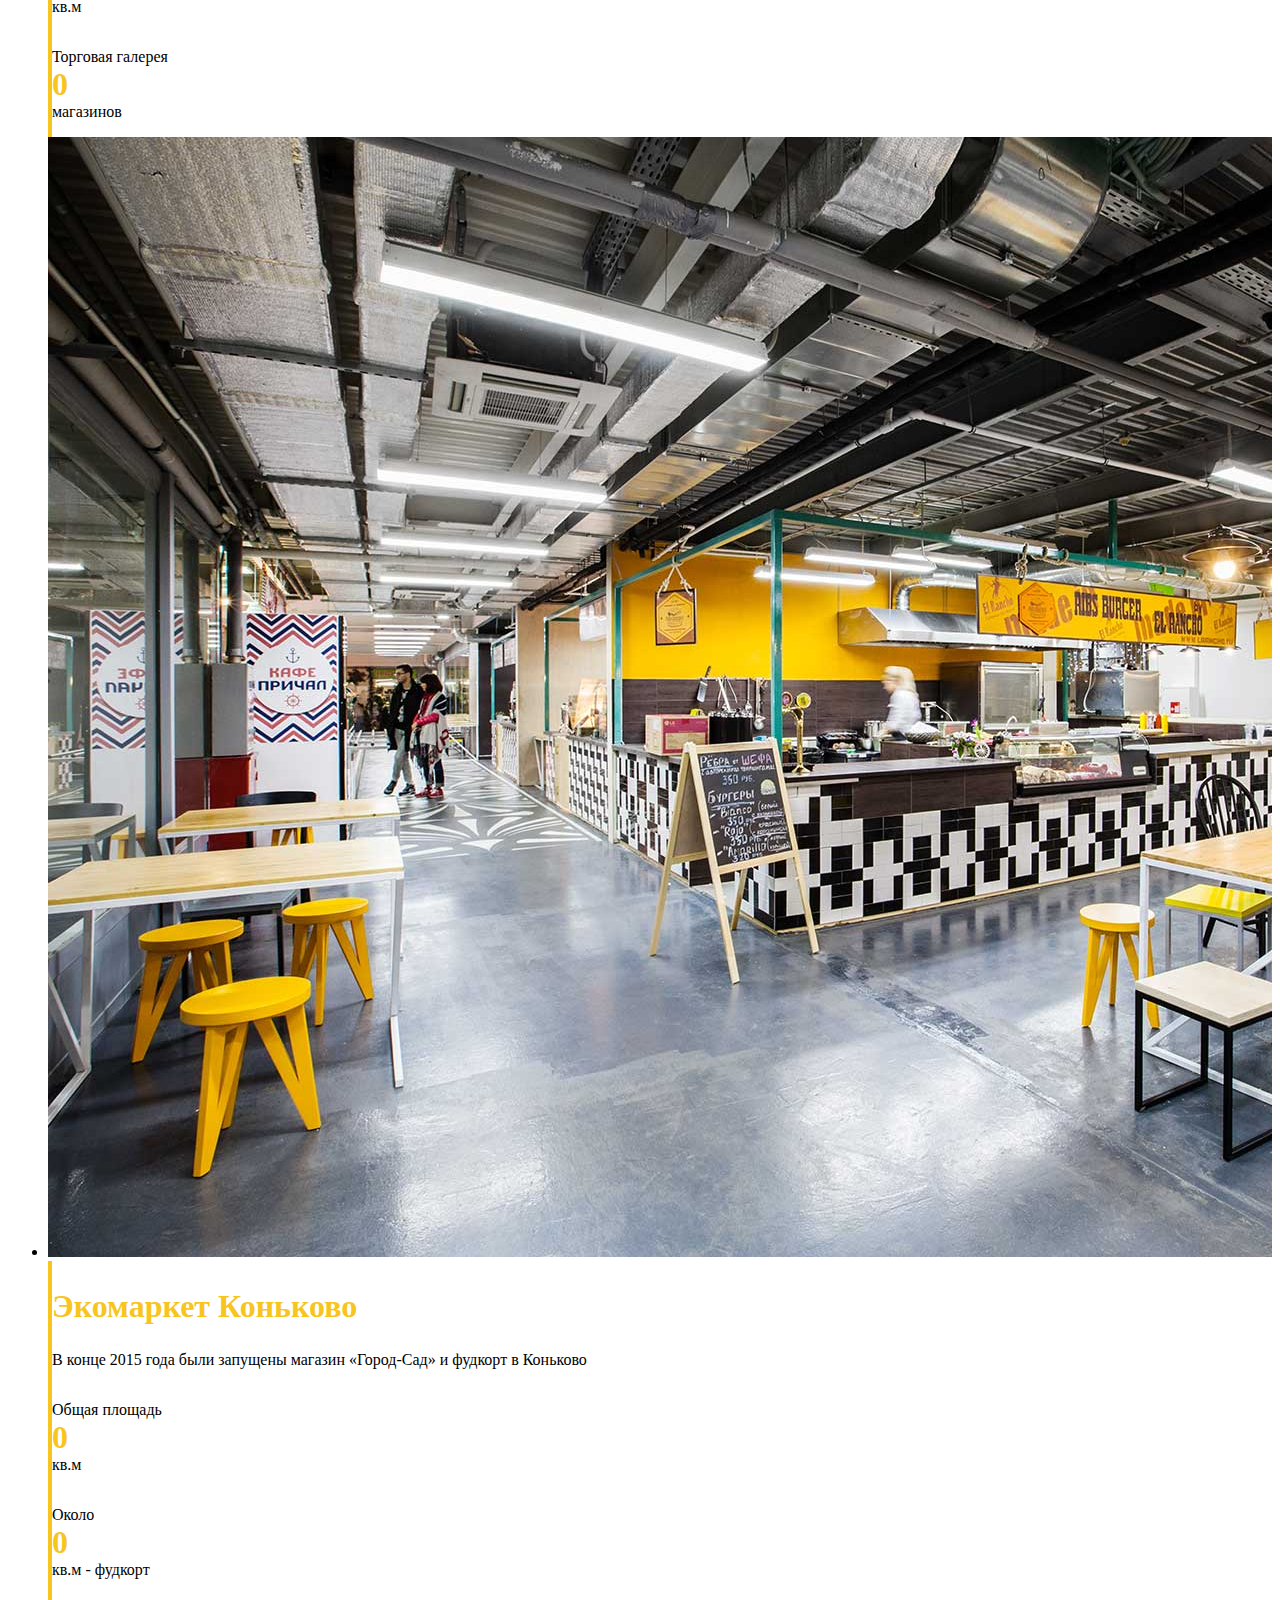
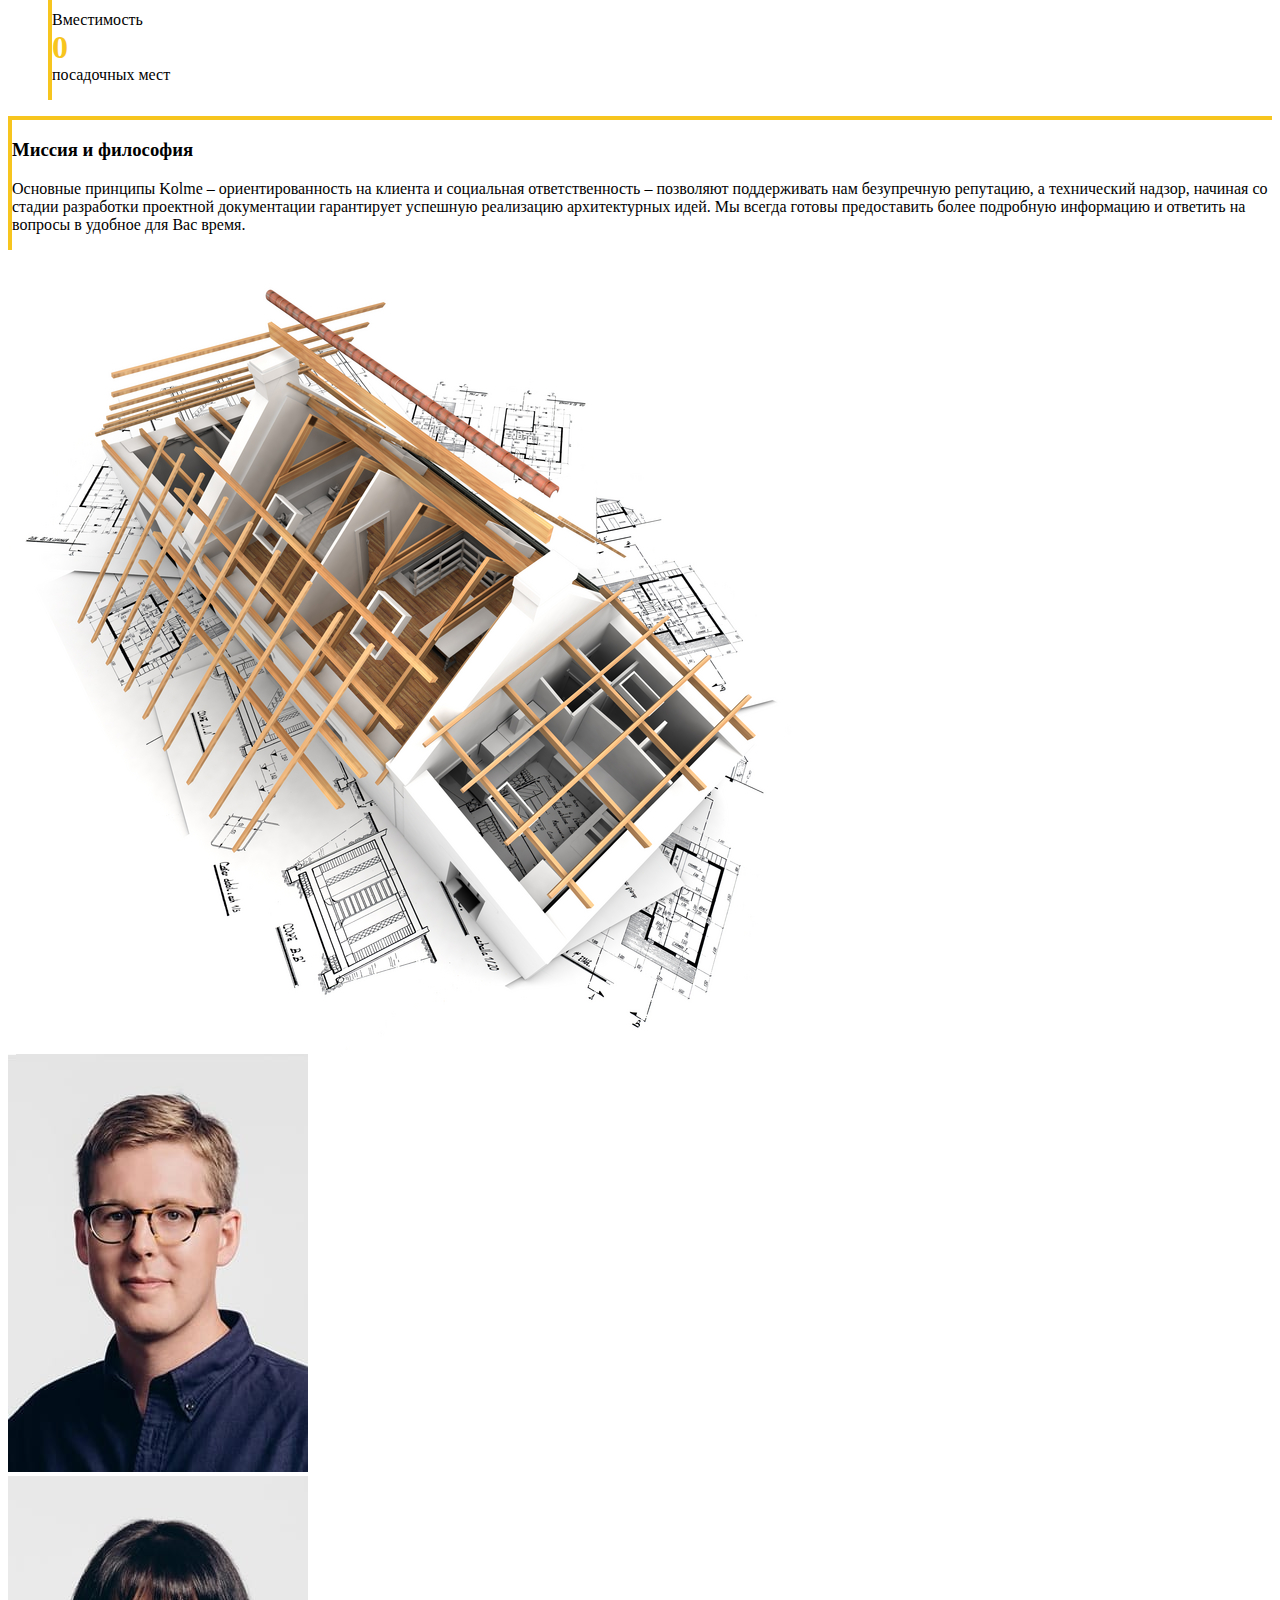
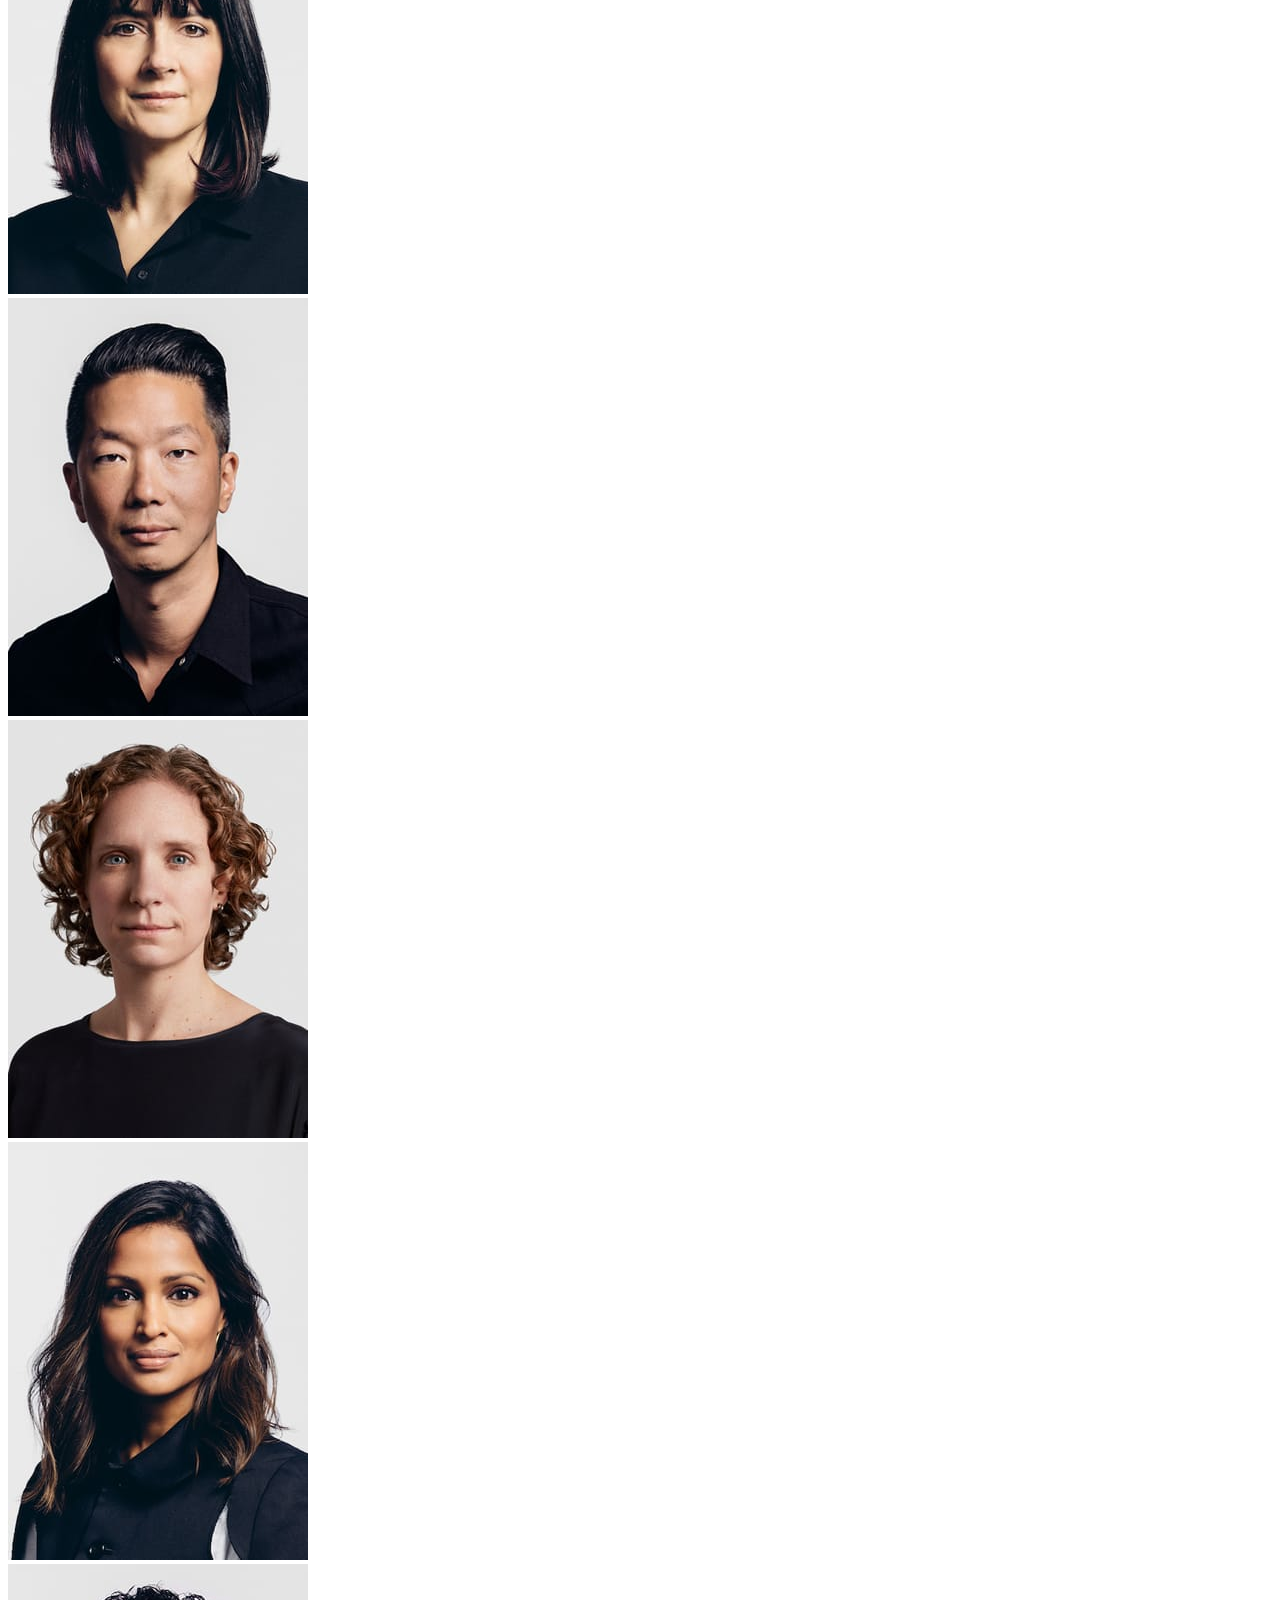
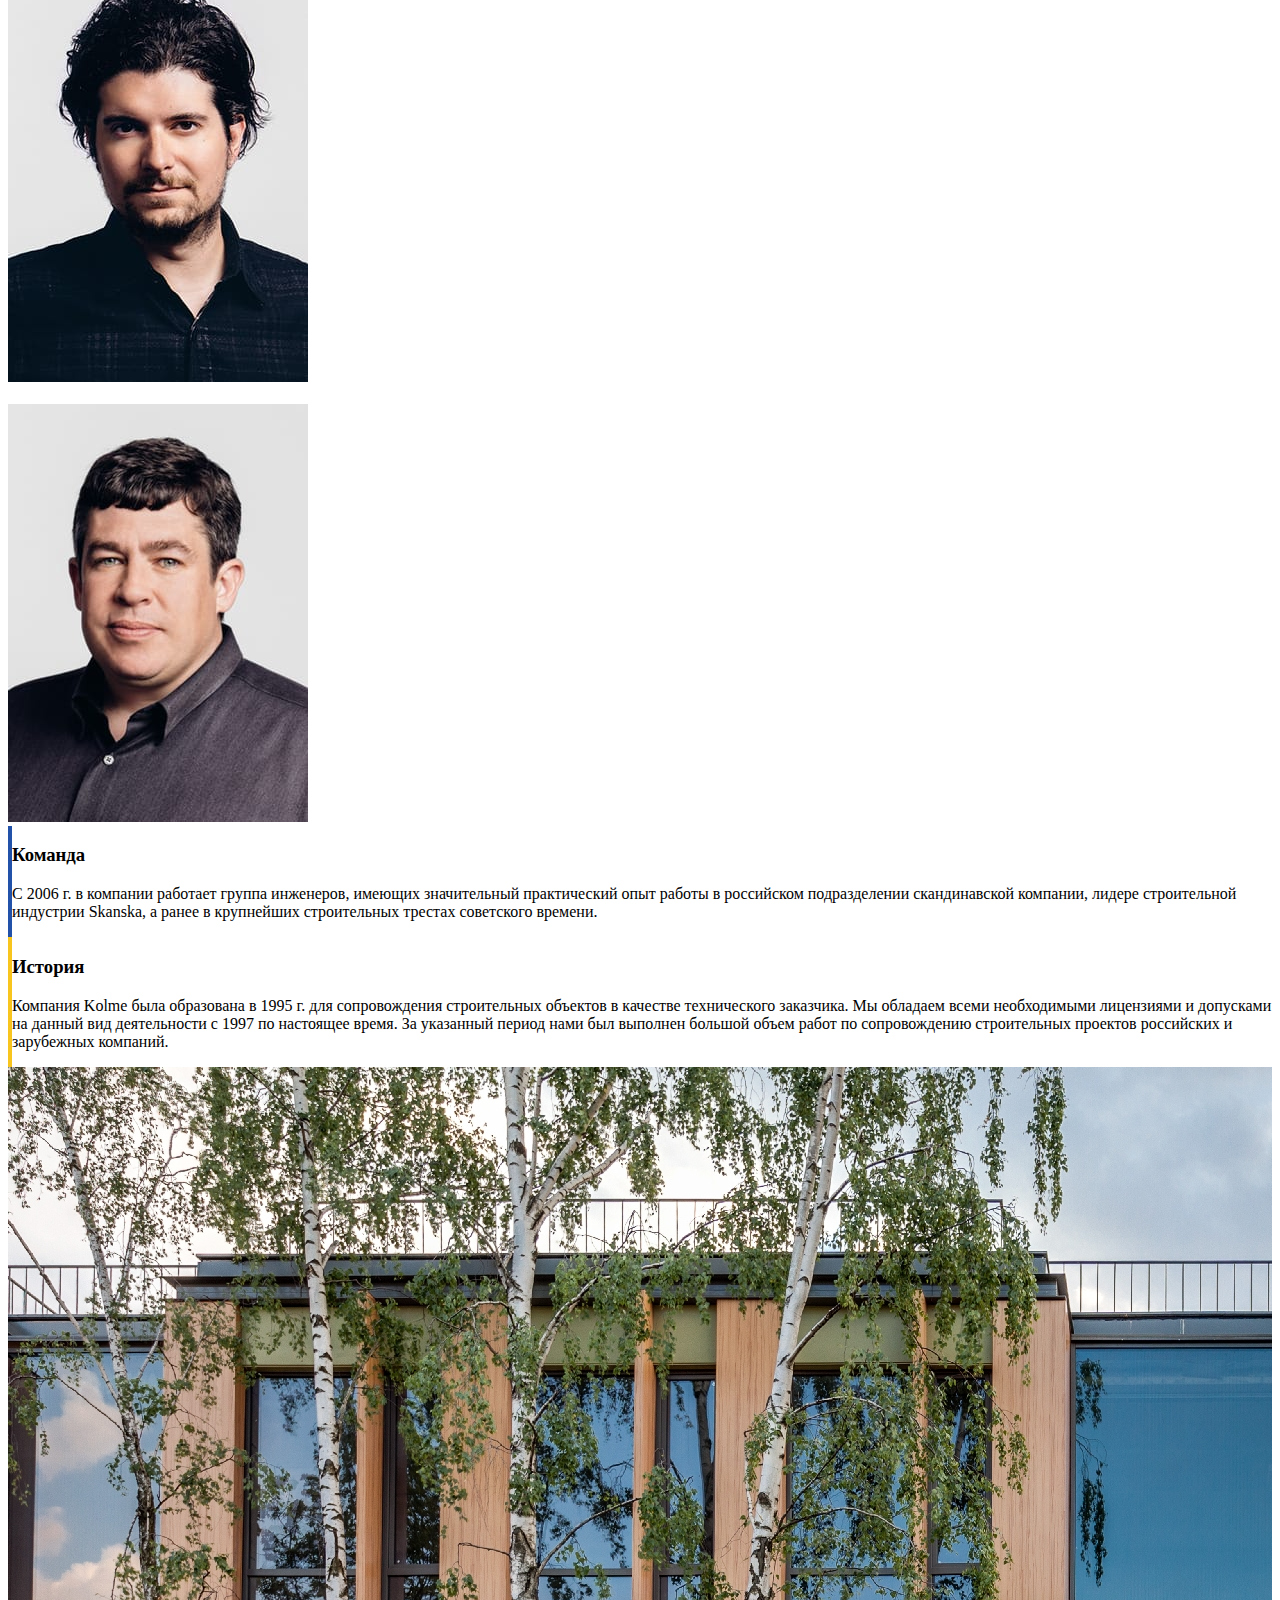
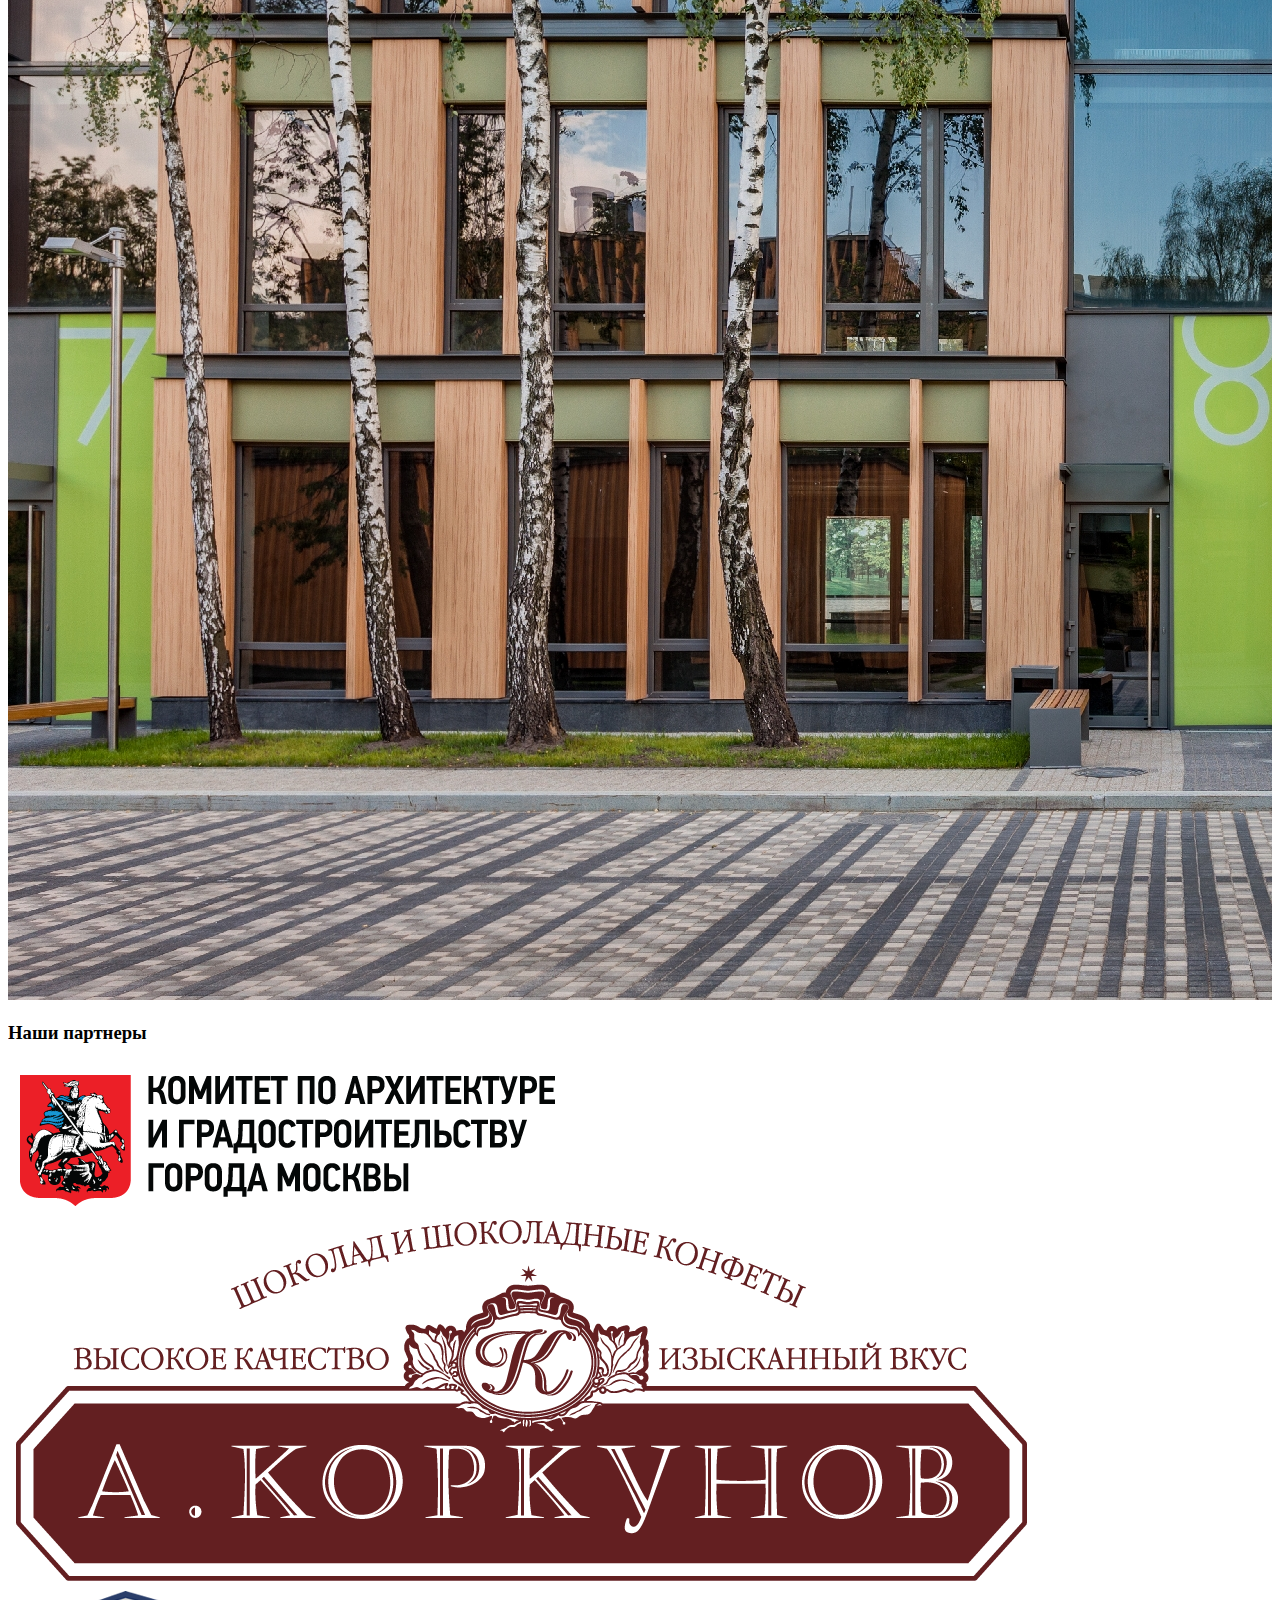
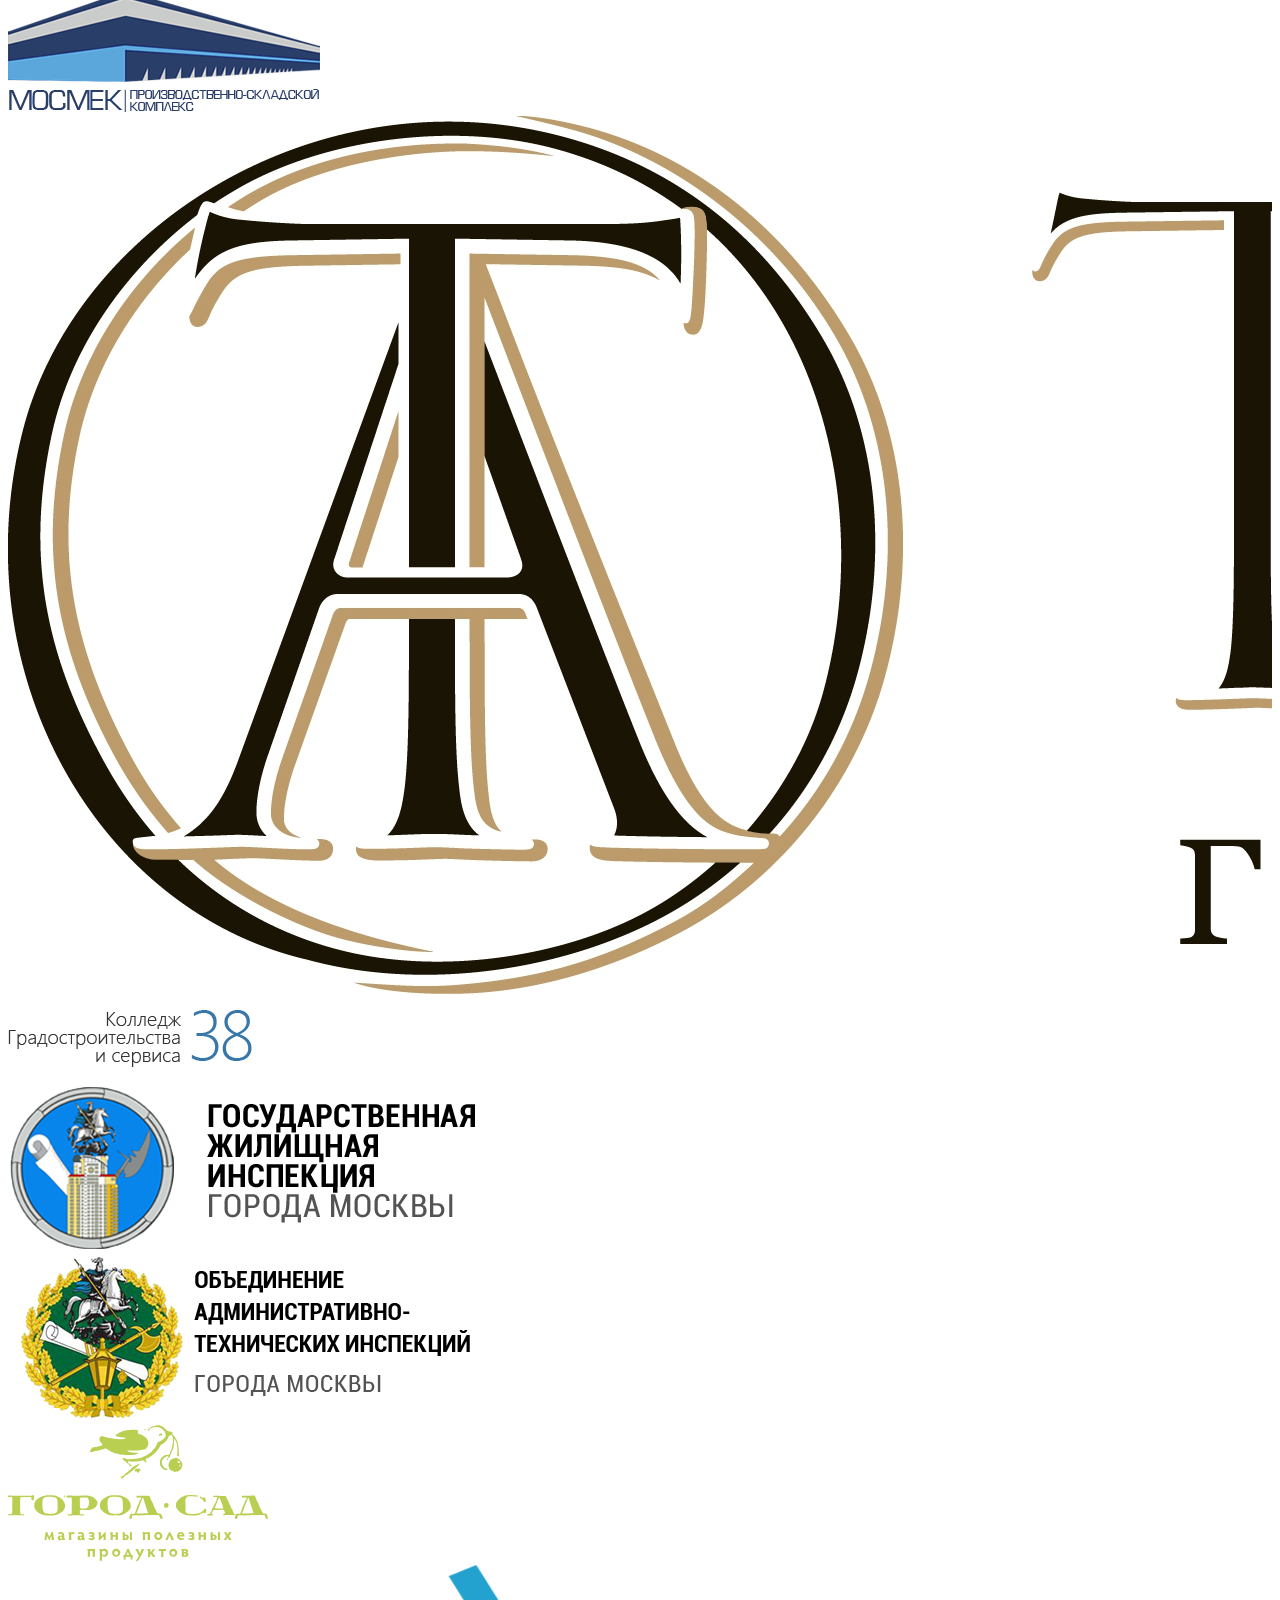
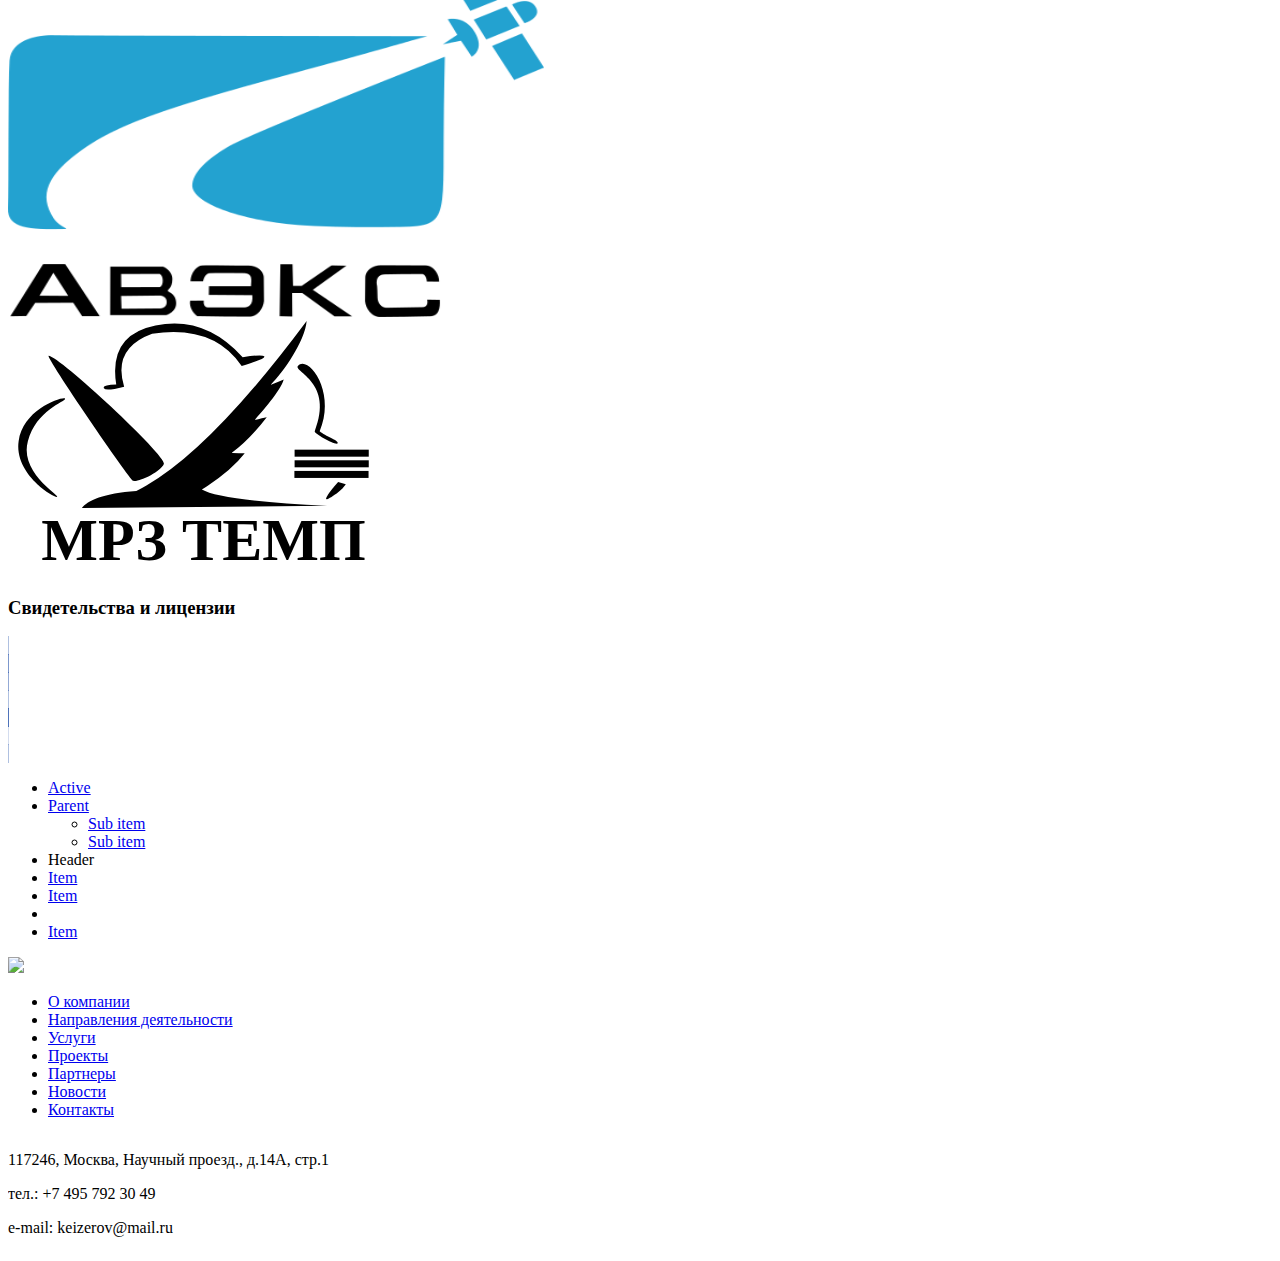
==== commit 8248896f: "Add files via upload" ====
--- a/Kolmi/index.html
+++ b/Kolmi/index.html
@@ -1,10 +1,11 @@
 <!DOCTYPE html>
-<html>
+<html lang="ru">
 
 <head>
     <title>Kolmi Engineering</title>
     <meta charset="utf-8">
     <meta name="viewport" content="width=device-width, initial-scale=1">
+    <link rel="shortcut icon" href="img/logo/favicon.png">
     <link rel="stylesheet" href="css/uikit.min.css" />
     <link rel="stylesheet" href="css/styles.css" />
 </head>
@@ -31,16 +32,7 @@
                                 <nobr>О компании</nobr>
                             </a>
                         </li>
-                        <li><a href="activity.html">Направления деятельности</a>
-                            <!-- <div class="uk-navbar-dropdown">
-                                <ul class="uk-nav uk-navbar-dropdown-nav">
-                                    <li><a href="#">Промышленное строительство</a></li>
-                                    <li><a href="#">Энергетическое строительство</a></li>
-                                    <li><a href="#">Коммерческое строительство</a></li>
-                                    <li><a href="#">Жилые комплексы</a></li>
-                                </ul>
-                            </div> -->
-                        </li>
+                        <li><a href="activity.html">Направления деятельности</a></li>
                         <li><a href="#">Услуги</a>
                             <div class="uk-navbar-dropdown">
                                 <ul class="uk-nav uk-navbar-dropdown-nav">
@@ -54,7 +46,7 @@
                         </li>
                         <li><a href="projects.html">Проекты</a></li>
                         <!-- <li><a href="#">Партнеры</a></li> -->
-                        <li><a href="#">Новости</a>
+                        <li><a href="news.html">Новости</a>
                             <div class="uk-navbar-dropdown">
                                 <ul class="uk-nav uk-navbar-dropdown-nav">
                                     <li><a href="vacancies.html">Вакансии</a></li>
@@ -185,7 +177,7 @@
                                 <img src="img/team/anthony-casalena-300w.jpg" alt="">
                             </div>
                             <div class="uk-overflow-hidden uk-margin-auto">
-                                <img src="img/team/courtenay-oconnor-300w.jpg" alt="">
+                                <img src="img/team/roberta-meo-300w.jpg" alt="">
                             </div>
                             <div class="uk-overflow-hidden uk-margin-auto">
                                 <img src="img/team/john-colton-300w.jpg" alt="">
@@ -351,22 +343,7 @@
             </div>
         </div>
     </footer>
-        <div class="loader" id="lineDrawing">
-        <svg xmlns="http://www.w3.org/2000/svg" xmlns:xlink="http://www.w3.org/1999/xlink" class="uk-position-center logo-anim" style="isolation:isolate" viewBox="0 0 471.851 151.354" width="471.851" height="151.354">
-            <defs>
-                <clipPath id="_clipPath_uLc1AsPQ2YlUQeLCcUXYC88rTafL7xdn">
-                    <rect width="471.851" height="151.354" />
-                </clipPath>
-            </defs>
-            <g clip-path="url(#_clipPath_uLc1AsPQ2YlUQeLCcUXYC88rTafL7xdn)" id="lineDrawing" class="lines">
-                <path d=" M 147.226 139.939 L 68.565 139.939 L 68.565 4.821 L 147.226 4.821 L 147.226 139.939 Z " fill="rgba(0,74,152,0.9)" vector-effect="non-scaling-stroke" stroke-width="2.409" stroke="rgba(255,255,255,1)" stroke-opacity="10000" stroke-linejoin="miter" stroke-linecap="butt" stroke-miterlimit="4" uk-scrollspy="cls:uk-animation-slide-bottom; delay: 300" />
-                <path d=" M 58.391 139.939 L 37.368 139.939 L 37.368 4.821 L 58.391 4.821 L 58.391 139.939 Z " fill="rgba(0,74,152,0.9)" vector-effect="non-scaling-stroke" stroke-width="2.409" stroke="rgba(255,255,255,1)" stroke-opacity="10000" stroke-linejoin="miter" stroke-linecap="butt" stroke-miterlimit="4" uk-scrollspy="cls:uk-animation-slide-left; delay: 600" />
-                <path d=" M 17.702 139.939 L 4.818 139.939 L 4.818 4.818 L 17.702 4.818 L 17.702 139.939 Z " fill="rgba(0,74,152,0.9)" vector-effect="non-scaling-stroke" stroke-width="2.409" stroke="rgba(255,255,255,1)" stroke-opacity="10000" stroke-linejoin="miter" stroke-linecap="butt" stroke-miterlimit="4" uk-scrollspy="cls:uk-animation-slide-left; delay: 900" />
-                <path d=" M 215.851 10 L 188.351 42.5 L 218.351 98.75 L 201.226 98.75 L 179.476 53.375 L 171.226 63.375 L 171.226 98.75 L 156.351 98.75 L 156.351 10 L 171.226 10 L 171.226 47.25 L 199.851 10 L 215.851 10 Z  M 249.476 35.5 L 249.476 35.5 L 249.476 35.5 Q 263.476 35.5 270.226 43 L 270.226 43 L 270.226 43 Q 276.976 50.5 276.976 67.25 L 276.976 67.25 L 276.976 67.25 Q 276.976 84.25 270.164 92.062 L 270.164 92.062 L 270.164 92.062 Q 263.351 99.875 249.476 99.875 L 249.476 99.875 L 249.476 99.875 Q 235.226 99.875 228.476 91.937 L 228.476 91.937 L 228.476 91.937 Q 221.726 84 221.726 66.875 L 221.726 66.875 L 221.726 66.875 Q 221.726 50.375 228.539 42.937 L 228.539 42.937 L 228.539 42.937 Q 235.351 35.5 249.476 35.5 Z  M 249.226 46 L 249.226 46 L 249.226 46 Q 242.476 46 238.914 50.812 L 238.914 50.812 L 238.914 50.812 Q 235.351 55.625 235.351 66.125 L 235.351 66.125 L 235.351 66.125 Q 235.351 72.375 236.289 76.812 L 236.289 76.812 L 236.289 76.812 Q 237.226 81.25 239.039 84 L 239.039 84 L 239.039 84 Q 240.851 86.75 243.539 88 L 243.539 88 L 243.539 88 Q 246.226 89.25 249.601 89.25 L 249.601 89.25 L 249.601 89.25 Q 263.476 89.25 263.476 68 L 263.476 68 L 263.476 68 Q 263.476 56.125 259.976 51.062 L 259.976 51.062 L 259.976 51.062 Q 256.476 46 249.226 46 Z  M 304.101 5.75 L 304.101 98.75 L 290.726 98.75 L 290.726 5.75 L 304.101 5.75 Z  M 405.101 62.5 L 405.101 98.75 L 391.601 98.75 L 391.601 61.75 L 391.601 61.75 Q 391.601 53.5 389.289 49.75 L 389.289 49.75 L 389.289 49.75 Q 386.976 46 381.226 46 L 381.226 46 L 381.226 46 Q 374.726 46 369.476 52.125 L 369.476 52.125 L 369.476 52.125 Q 369.851 54.25 369.976 56.812 L 369.976 56.812 L 369.976 56.812 Q 370.101 59.375 370.101 62.25 L 370.101 62.25 L 370.101 98.75 L 357.226 98.75 L 357.226 61.5 L 357.226 61.5 Q 357.226 53.25 354.914 49.625 L 354.914 49.625 L 354.914 49.625 Q 352.601 46 346.851 46 L 346.851 46 L 346.851 46 Q 343.476 46 340.726 47.375 L 340.726 47.375 L 340.726 47.375 Q 337.976 48.75 335.601 51.25 L 335.601 51.25 L 335.601 98.75 L 322.101 98.75 L 322.101 36.375 L 334.476 36.375 L 334.851 43.125 L 334.851 43.125 Q 338.101 39 342.601 37.25 L 342.601 37.25 L 342.601 37.25 Q 347.101 35.5 352.476 35.5 L 352.476 35.5 L 352.476 35.5 Q 357.351 35.5 361.351 37.312 L 361.351 37.312 L 361.351 37.312 Q 365.351 39.125 367.476 44.125 L 367.476 44.125 L 367.476 44.125 Q 374.726 35.5 386.851 35.5 L 386.851 35.5 L 386.851 35.5 Q 390.851 35.5 394.226 36.625 L 394.226 36.625 L 394.226 36.625 Q 397.601 37.75 400.039 40.75 L 400.039 40.75 L 400.039 40.75 Q 402.476 43.75 403.789 49 L 403.789 49 L 403.789 49 Q 405.101 54.25 405.101 62.5 L 405.101 62.5 Z  M 470.101 69.375 L 431.476 69.375 L 431.476 69.375 Q 431.601 79 435.726 84.125 L 435.726 84.125 L 435.726 84.125 Q 439.851 89.25 447.476 89.25 L 447.476 89.25 L 447.476 89.25 Q 452.851 89.25 456.226 86.75 L 456.226 86.75 L 456.226 86.75 Q 459.601 84.25 461.101 79.875 L 461.101 79.875 L 469.601 82.125 L 469.601 82.125 Q 467.101 90.625 461.039 95.187 L 461.039 95.187 L 461.039 95.187 Q 454.976 99.75 446.726 99.75 L 446.726 99.75 L 446.726 99.75 Q 432.726 99.75 425.476 91.75 L 425.476 91.75 L 425.476 91.75 Q 418.226 83.75 418.226 67 L 418.226 67 L 418.226 67 Q 418.226 35.5 445.101 35.5 L 445.101 35.5 L 445.101 35.5 Q 457.851 35.5 464.226 43.125 L 464.226 43.125 L 464.226 43.125 Q 470.601 50.75 470.601 63.625 L 470.601 63.625 L 470.601 63.625 Q 470.601 65 470.476 66.437 L 470.476 66.437 L 470.476 66.437 Q 470.351 67.875 470.101 69.375 L 470.101 69.375 Z  M 431.601 61.375 L 457.601 61.375 L 457.601 61.375 Q 457.351 53.625 453.851 49.5 L 453.851 49.5 L 453.851 49.5 Q 450.351 45.375 444.851 45.375 L 444.851 45.375 L 444.851 45.375 Q 438.851 45.375 435.351 49.687 L 435.351 49.687 L 435.351 49.687 Q 431.851 54 431.601 61.375 L 431.601 61.375 Z " fill-rule="evenodd" fill="rgba(0,74,152,0.9)" vector-effect="non-scaling-stroke" stroke-width="2.5" stroke="rgba(255,255,255,1)" stroke-opacity="100" stroke-linejoin="miter" stroke-linecap="square" stroke-miterlimit="3" uk-scrollspy="cls:uk-animation-slide-top; delay: 1200" />
-                <path d=" M 168.471 134.029 L 168.471 134.029 L 168.471 134.029 Q 171.6 134.029 175.221 132.42 L 175.221 132.42 L 176.338 138.566 L 176.338 138.566 Q 172.181 140.444 166.996 140.444 L 166.996 140.444 L 166.996 140.444 Q 164.112 140.444 161.732 139.561 L 161.732 139.561 L 161.732 139.561 Q 159.352 138.678 157.642 137.102 L 157.642 137.102 L 157.642 137.102 Q 155.932 135.527 154.982 133.359 L 154.982 133.359 L 154.982 133.359 Q 154.032 131.191 154.032 128.643 L 154.032 128.643 L 154.032 128.643 Q 154.032 125.961 155.027 123.781 L 155.027 123.781 L 155.027 123.781 Q 156.021 121.602 157.742 120.049 L 157.742 120.049 L 157.742 120.049 Q 159.463 118.496 161.766 117.657 L 161.766 117.657 L 161.766 117.657 Q 164.068 116.819 166.683 116.819 L 166.683 116.819 L 166.683 116.819 Q 169.32 116.819 171.309 117.702 L 171.309 117.702 L 171.309 117.702 Q 173.299 118.585 174.628 120.116 L 174.628 120.116 L 174.628 120.116 Q 175.958 121.647 176.618 123.692 L 176.618 123.692 L 176.618 123.692 Q 177.277 125.737 177.277 128.062 L 177.277 128.062 L 177.277 128.062 Q 177.277 128.375 177.255 128.665 L 177.255 128.665 L 177.255 128.665 Q 177.232 128.956 177.188 129.224 L 177.188 129.224 L 163.464 131.012 L 163.464 131.012 Q 164.001 132.621 165.252 133.325 L 165.252 133.325 L 165.252 133.325 Q 166.504 134.029 168.471 134.029 Z  M 163.062 126.81 L 170.169 125.245 L 170.169 125.245 Q 169.387 122.385 166.683 122.385 L 166.683 122.385 L 166.683 122.385 Q 165.833 122.385 165.163 122.72 L 165.163 122.72 L 165.163 122.72 Q 164.492 123.055 164.034 123.647 L 164.034 123.647 L 164.034 123.647 Q 163.576 124.24 163.33 125.055 L 163.33 125.055 L 163.33 125.055 Q 163.084 125.871 163.062 126.81 L 163.062 126.81 Z  M 183.637 140.086 L 183.637 117.49 L 192.845 117.49 L 192.845 122.161 L 192.845 122.161 Q 194.186 119.457 196.298 118.138 L 196.298 118.138 L 196.298 118.138 Q 198.41 116.819 201.249 116.819 L 201.249 116.819 L 201.249 116.819 Q 203.529 116.819 205.272 117.669 L 205.272 117.669 L 205.272 117.669 Q 207.015 118.518 208.211 120.071 L 208.211 120.071 L 208.211 120.071 Q 209.407 121.625 210.021 123.804 L 210.021 123.804 L 210.021 123.804 Q 210.636 125.983 210.636 128.643 L 210.636 128.643 L 210.636 140.086 L 201.025 140.086 L 201.025 127.704 L 201.025 127.704 Q 201.025 126.81 200.858 126.05 L 200.858 126.05 L 200.858 126.05 Q 200.69 125.29 200.321 124.743 L 200.321 124.743 L 200.321 124.743 Q 199.953 124.195 199.394 123.893 L 199.394 123.893 L 199.394 123.893 Q 198.835 123.591 198.03 123.591 L 198.03 123.591 L 198.03 123.591 Q 197.047 123.591 196.22 124.072 L 196.22 124.072 L 196.22 124.072 Q 195.393 124.553 194.778 125.245 L 194.778 125.245 L 194.778 125.245 Q 194.164 125.938 193.784 126.687 L 193.784 126.687 L 193.784 126.687 Q 193.404 127.436 193.292 127.972 L 193.292 127.972 L 193.292 140.086 L 183.637 140.086 Z  M 236.351 136.287 L 236.351 136.287 L 236.351 136.287 Q 233.692 140.086 228.126 140.086 L 228.126 140.086 L 228.126 140.086 Q 225.914 140.086 223.902 139.215 L 223.902 139.215 L 223.902 139.215 Q 221.89 138.343 220.371 136.79 L 220.371 136.79 L 220.371 136.79 Q 218.851 135.236 217.957 133.113 L 217.957 133.113 L 217.957 133.113 Q 217.063 130.99 217.063 128.486 L 217.063 128.486 L 217.063 128.486 Q 217.063 125.871 217.99 123.726 L 217.99 123.726 L 217.99 123.726 Q 218.918 121.58 220.449 120.038 L 220.449 120.038 L 220.449 120.038 Q 221.98 118.496 223.969 117.657 L 223.969 117.657 L 223.969 117.657 Q 225.958 116.819 228.082 116.819 L 228.082 116.819 L 228.082 116.819 Q 229.49 116.819 230.73 117.199 L 230.73 117.199 L 230.73 117.199 Q 231.971 117.579 232.954 118.283 L 232.954 118.283 L 232.954 118.283 Q 233.937 118.987 234.642 119.971 L 234.642 119.971 L 234.642 119.971 Q 235.346 120.954 235.681 122.161 L 235.681 122.161 L 235.681 116.819 L 245.336 116.819 L 245.336 134.275 L 245.336 134.275 Q 245.336 138.03 244.498 141.059 L 244.498 141.059 L 244.498 141.059 Q 243.66 144.087 241.917 146.199 L 241.917 146.199 L 241.917 146.199 Q 240.173 148.311 237.491 149.451 L 237.491 149.451 L 237.491 149.451 Q 234.809 150.591 231.121 150.591 L 231.121 150.591 L 231.121 150.591 Q 230.048 150.591 228.842 150.479 L 228.842 150.479 L 228.842 150.479 Q 227.635 150.368 226.294 150.144 L 226.294 150.144 L 227.009 143.305 L 227.009 143.305 Q 229.244 143.573 230.138 143.573 L 230.138 143.573 L 230.138 143.573 Q 231.859 143.573 232.954 143.014 L 232.954 143.014 L 232.954 143.014 Q 234.049 142.455 234.72 141.483 L 234.72 141.483 L 234.72 141.483 Q 235.39 140.511 235.748 139.181 L 235.748 139.181 L 235.748 139.181 Q 236.105 137.851 236.351 136.287 Z  M 235.681 128.822 L 235.681 128.464 L 235.681 128.464 Q 235.636 127.57 235.245 126.776 L 235.245 126.776 L 235.245 126.776 Q 234.854 125.983 234.228 125.38 L 234.228 125.38 L 234.228 125.38 Q 233.602 124.776 232.798 124.43 L 232.798 124.43 L 232.798 124.43 Q 231.993 124.083 231.121 124.083 L 231.121 124.083 L 231.121 124.083 Q 230.138 124.083 229.3 124.452 L 229.3 124.452 L 229.3 124.452 Q 228.462 124.821 227.858 125.447 L 227.858 125.447 L 227.858 125.447 Q 227.255 126.072 226.908 126.899 L 226.908 126.899 L 226.908 126.899 Q 226.562 127.726 226.562 128.643 L 226.562 128.643 L 226.562 128.643 Q 226.562 129.738 226.975 130.587 L 226.975 130.587 L 226.975 130.587 Q 227.389 131.437 228.048 132.018 L 228.048 132.018 L 228.048 132.018 Q 228.707 132.599 229.523 132.901 L 229.523 132.901 L 229.523 132.901 Q 230.339 133.202 231.121 133.202 L 231.121 133.202 L 231.121 133.202 Q 232.038 133.202 232.853 132.845 L 232.853 132.845 L 232.853 132.845 Q 233.669 132.487 234.284 131.884 L 234.284 131.884 L 234.284 131.884 Q 234.899 131.28 235.267 130.487 L 235.267 130.487 L 235.267 130.487 Q 235.636 129.693 235.681 128.822 L 235.681 128.822 Z  M 252.746 109.555 L 252.746 109.555 L 252.746 109.555 Q 252.746 108.549 253.182 107.7 L 253.182 107.7 L 253.182 107.7 Q 253.618 106.851 254.333 106.236 L 254.333 106.236 L 254.333 106.236 Q 255.048 105.622 255.987 105.286 L 255.987 105.286 L 255.987 105.286 Q 256.926 104.951 257.932 104.951 L 257.932 104.951 L 257.932 104.951 Q 259.094 104.951 260.044 105.365 L 260.044 105.365 L 260.044 105.365 Q 260.994 105.778 261.664 106.437 L 261.664 106.437 L 261.664 106.437 Q 262.335 107.097 262.704 107.912 L 262.704 107.912 L 262.704 107.912 Q 263.072 108.728 263.072 109.555 L 263.072 109.555 L 263.072 109.555 Q 263.072 110.583 262.648 111.433 L 262.648 111.433 L 262.648 111.433 Q 262.223 112.282 261.508 112.897 L 261.508 112.897 L 261.508 112.897 Q 260.793 113.511 259.865 113.858 L 259.865 113.858 L 259.865 113.858 Q 258.937 114.204 257.932 114.204 L 257.932 114.204 L 257.932 114.204 Q 256.836 114.204 255.887 113.847 L 255.887 113.847 L 255.887 113.847 Q 254.937 113.489 254.244 112.852 L 254.244 112.852 L 254.244 112.852 Q 253.551 112.215 253.149 111.377 L 253.149 111.377 L 253.149 111.377 Q 252.746 110.539 252.746 109.555 Z  M 266.559 132.487 L 267.051 138.879 L 267.051 138.879 Q 264.346 140.444 261.061 140.444 L 261.061 140.444 L 261.061 140.444 Q 259.116 140.444 257.596 139.796 L 257.596 139.796 L 257.596 139.796 Q 256.077 139.148 255.037 137.952 L 255.037 137.952 L 255.037 137.952 Q 253.998 136.756 253.462 135.057 L 253.462 135.057 L 253.462 135.057 Q 252.925 133.359 252.925 131.28 L 252.925 131.28 L 252.925 117.154 L 262.625 117.154 L 262.625 130.833 L 262.625 130.833 Q 262.625 131.928 263.206 132.476 L 263.206 132.476 L 263.206 132.476 Q 263.788 133.023 264.682 133.023 L 264.682 133.023 L 264.682 133.023 Q 265.576 133.023 266.559 132.487 L 266.559 132.487 Z  M 272.762 140.086 L 272.762 117.49 L 281.971 117.49 L 281.971 122.161 L 281.971 122.161 Q 283.312 119.457 285.424 118.138 L 285.424 118.138 L 285.424 118.138 Q 287.536 116.819 290.374 116.819 L 290.374 116.819 L 290.374 116.819 Q 292.654 116.819 294.398 117.669 L 294.398 117.669 L 294.398 117.669 Q 296.141 118.518 297.337 120.071 L 297.337 120.071 L 297.337 120.071 Q 298.532 121.625 299.147 123.804 L 299.147 123.804 L 299.147 123.804 Q 299.762 125.983 299.762 128.643 L 299.762 128.643 L 299.762 140.086 L 290.151 140.086 L 290.151 127.704 L 290.151 127.704 Q 290.151 126.81 289.983 126.05 L 289.983 126.05 L 289.983 126.05 Q 289.816 125.29 289.447 124.743 L 289.447 124.743 L 289.447 124.743 Q 289.078 124.195 288.519 123.893 L 288.519 123.893 L 288.519 123.893 Q 287.961 123.591 287.156 123.591 L 287.156 123.591 L 287.156 123.591 Q 286.173 123.591 285.346 124.072 L 285.346 124.072 L 285.346 124.072 Q 284.519 124.553 283.904 125.245 L 283.904 125.245 L 283.904 125.245 Q 283.289 125.938 282.909 126.687 L 282.909 126.687 L 282.909 126.687 Q 282.529 127.436 282.418 127.972 L 282.418 127.972 L 282.418 140.086 L 272.762 140.086 Z  M 320.582 134.029 L 320.582 134.029 L 320.582 134.029 Q 323.711 134.029 327.332 132.42 L 327.332 132.42 L 328.45 138.566 L 328.45 138.566 Q 324.292 140.444 319.107 140.444 L 319.107 140.444 L 319.107 140.444 Q 316.224 140.444 313.843 139.561 L 313.843 139.561 L 313.843 139.561 Q 311.463 138.678 309.753 137.102 L 309.753 137.102 L 309.753 137.102 Q 308.043 135.527 307.093 133.359 L 307.093 133.359 L 307.093 133.359 Q 306.144 131.191 306.144 128.643 L 306.144 128.643 L 306.144 128.643 Q 306.144 125.961 307.138 123.781 L 307.138 123.781 L 307.138 123.781 Q 308.133 121.602 309.854 120.049 L 309.854 120.049 L 309.854 120.049 Q 311.575 118.496 313.877 117.657 L 313.877 117.657 L 313.877 117.657 Q 316.179 116.819 318.794 116.819 L 318.794 116.819 L 318.794 116.819 Q 321.431 116.819 323.421 117.702 L 323.421 117.702 L 323.421 117.702 Q 325.41 118.585 326.74 120.116 L 326.74 120.116 L 326.74 120.116 Q 328.07 121.647 328.729 123.692 L 328.729 123.692 L 328.729 123.692 Q 329.388 125.737 329.388 128.062 L 329.388 128.062 L 329.388 128.062 Q 329.388 128.375 329.366 128.665 L 329.366 128.665 L 329.366 128.665 Q 329.344 128.956 329.299 129.224 L 329.299 129.224 L 315.576 131.012 L 315.576 131.012 Q 316.112 132.621 317.364 133.325 L 317.364 133.325 L 317.364 133.325 Q 318.615 134.029 320.582 134.029 Z  M 315.173 126.81 L 322.281 125.245 L 322.281 125.245 Q 321.499 122.385 318.794 122.385 L 318.794 122.385 L 318.794 122.385 Q 317.945 122.385 317.274 122.72 L 317.274 122.72 L 317.274 122.72 Q 316.604 123.055 316.146 123.647 L 316.146 123.647 L 316.146 123.647 Q 315.687 124.24 315.441 125.055 L 315.441 125.055 L 315.441 125.055 Q 315.196 125.871 315.173 126.81 L 315.173 126.81 Z  M 349.069 134.029 L 349.069 134.029 L 349.069 134.029 Q 352.198 134.029 355.819 132.42 L 355.819 132.42 L 356.936 138.566 L 356.936 138.566 Q 352.779 140.444 347.594 140.444 L 347.594 140.444 L 347.594 140.444 Q 344.71 140.444 342.33 139.561 L 342.33 139.561 L 342.33 139.561 Q 339.95 138.678 338.24 137.102 L 338.24 137.102 L 338.24 137.102 Q 336.53 135.527 335.58 133.359 L 335.58 133.359 L 335.58 133.359 Q 334.63 131.191 334.63 128.643 L 334.63 128.643 L 334.63 128.643 Q 334.63 125.961 335.625 123.781 L 335.625 123.781 L 335.625 123.781 Q 336.619 121.602 338.34 120.049 L 338.34 120.049 L 338.34 120.049 Q 340.061 118.496 342.364 117.657 L 342.364 117.657 L 342.364 117.657 Q 344.666 116.819 347.281 116.819 L 347.281 116.819 L 347.281 116.819 Q 349.918 116.819 351.907 117.702 L 351.907 117.702 L 351.907 117.702 Q 353.897 118.585 355.226 120.116 L 355.226 120.116 L 355.226 120.116 Q 356.556 121.647 357.216 123.692 L 357.216 123.692 L 357.216 123.692 Q 357.875 125.737 357.875 128.062 L 357.875 128.062 L 357.875 128.062 Q 357.875 128.375 357.853 128.665 L 357.853 128.665 L 357.853 128.665 Q 357.83 128.956 357.786 129.224 L 357.786 129.224 L 344.062 131.012 L 344.062 131.012 Q 344.599 132.621 345.85 133.325 L 345.85 133.325 L 345.85 133.325 Q 347.102 134.029 349.069 134.029 Z  M 343.66 126.81 L 350.767 125.245 L 350.767 125.245 Q 349.985 122.385 347.281 122.385 L 347.281 122.385 L 347.281 122.385 Q 346.431 122.385 345.761 122.72 L 345.761 122.72 L 345.761 122.72 Q 345.09 123.055 344.632 123.647 L 344.632 123.647 L 344.632 123.647 Q 344.174 124.24 343.928 125.055 L 343.928 125.055 L 343.928 125.055 Q 343.682 125.871 343.66 126.81 L 343.66 126.81 Z  M 364.235 140.086 L 364.235 117.49 L 373.89 117.49 L 373.89 122.161 L 373.89 122.161 Q 374.985 119.39 376.807 118.104 L 376.807 118.104 L 376.807 118.104 Q 378.628 116.819 380.998 116.819 L 380.998 116.819 L 382.339 124.307 L 382.339 124.307 Q 377.98 124.307 375.935 125.234 L 375.935 125.234 L 375.935 125.234 Q 373.89 126.162 373.89 128.196 L 373.89 128.196 L 373.89 140.086 L 364.235 140.086 Z  M 387.469 109.555 L 387.469 109.555 L 387.469 109.555 Q 387.469 108.549 387.905 107.7 L 387.905 107.7 L 387.905 107.7 Q 388.34 106.851 389.056 106.236 L 389.056 106.236 L 389.056 106.236 Q 389.771 105.622 390.71 105.286 L 390.71 105.286 L 390.71 105.286 Q 391.648 104.951 392.654 104.951 L 392.654 104.951 L 392.654 104.951 Q 393.816 104.951 394.766 105.365 L 394.766 105.365 L 394.766 105.365 Q 395.716 105.778 396.387 106.437 L 396.387 106.437 L 396.387 106.437 Q 397.057 107.097 397.426 107.912 L 397.426 107.912 L 397.426 107.912 Q 397.795 108.728 397.795 109.555 L 397.795 109.555 L 397.795 109.555 Q 397.795 110.583 397.37 111.433 L 397.37 111.433 L 397.37 111.433 Q 396.945 112.282 396.23 112.897 L 396.23 112.897 L 396.23 112.897 Q 395.515 113.511 394.587 113.858 L 394.587 113.858 L 394.587 113.858 Q 393.66 114.204 392.654 114.204 L 392.654 114.204 L 392.654 114.204 Q 391.559 114.204 390.609 113.847 L 390.609 113.847 L 390.609 113.847 Q 389.659 113.489 388.966 112.852 L 388.966 112.852 L 388.966 112.852 Q 388.273 112.215 387.871 111.377 L 387.871 111.377 L 387.871 111.377 Q 387.469 110.539 387.469 109.555 Z  M 401.282 132.487 L 401.773 138.879 L 401.773 138.879 Q 399.069 140.444 395.783 140.444 L 395.783 140.444 L 395.783 140.444 Q 393.839 140.444 392.319 139.796 L 392.319 139.796 L 392.319 139.796 Q 390.799 139.148 389.76 137.952 L 389.76 137.952 L 389.76 137.952 Q 388.72 136.756 388.184 135.057 L 388.184 135.057 L 388.184 135.057 Q 387.648 133.359 387.648 131.28 L 387.648 131.28 L 387.648 117.154 L 397.348 117.154 L 397.348 130.833 L 397.348 130.833 Q 397.348 131.928 397.929 132.476 L 397.929 132.476 L 397.929 132.476 Q 398.51 133.023 399.404 133.023 L 399.404 133.023 L 399.404 133.023 Q 400.298 133.023 401.282 132.487 L 401.282 132.487 Z  M 407.485 140.086 L 407.485 117.49 L 416.693 117.49 L 416.693 122.161 L 416.693 122.161 Q 418.034 119.457 420.146 118.138 L 420.146 118.138 L 420.146 118.138 Q 422.258 116.819 425.097 116.819 L 425.097 116.819 L 425.097 116.819 Q 427.377 116.819 429.12 117.669 L 429.12 117.669 L 429.12 117.669 Q 430.863 118.518 432.059 120.071 L 432.059 120.071 L 432.059 120.071 Q 433.255 121.625 433.87 123.804 L 433.87 123.804 L 433.87 123.804 Q 434.484 125.983 434.484 128.643 L 434.484 128.643 L 434.484 140.086 L 424.873 140.086 L 424.873 127.704 L 424.873 127.704 Q 424.873 126.81 424.706 126.05 L 424.706 126.05 L 424.706 126.05 Q 424.538 125.29 424.169 124.743 L 424.169 124.743 L 424.169 124.743 Q 423.801 124.195 423.242 123.893 L 423.242 123.893 L 423.242 123.893 Q 422.683 123.591 421.878 123.591 L 421.878 123.591 L 421.878 123.591 Q 420.895 123.591 420.068 124.072 L 420.068 124.072 L 420.068 124.072 Q 419.241 124.553 418.626 125.245 L 418.626 125.245 L 418.626 125.245 Q 418.012 125.938 417.632 126.687 L 417.632 126.687 L 417.632 126.687 Q 417.252 127.436 417.14 127.972 L 417.14 127.972 L 417.14 140.086 L 407.485 140.086 Z  M 460.199 136.287 L 460.199 136.287 L 460.199 136.287 Q 457.54 140.086 451.974 140.086 L 451.974 140.086 L 451.974 140.086 Q 449.762 140.086 447.75 139.215 L 447.75 139.215 L 447.75 139.215 Q 445.739 138.343 444.219 136.79 L 444.219 136.79 L 444.219 136.79 Q 442.699 135.236 441.805 133.113 L 441.805 133.113 L 441.805 133.113 Q 440.911 130.99 440.911 128.486 L 440.911 128.486 L 440.911 128.486 Q 440.911 125.871 441.838 123.726 L 441.838 123.726 L 441.838 123.726 Q 442.766 121.58 444.297 120.038 L 444.297 120.038 L 444.297 120.038 Q 445.828 118.496 447.817 117.657 L 447.817 117.657 L 447.817 117.657 Q 449.806 116.819 451.93 116.819 L 451.93 116.819 L 451.93 116.819 Q 453.338 116.819 454.578 117.199 L 454.578 117.199 L 454.578 117.199 Q 455.819 117.579 456.802 118.283 L 456.802 118.283 L 456.802 118.283 Q 457.786 118.987 458.49 119.971 L 458.49 119.971 L 458.49 119.971 Q 459.194 120.954 459.529 122.161 L 459.529 122.161 L 459.529 116.819 L 469.184 116.819 L 469.184 134.275 L 469.184 134.275 Q 469.184 138.03 468.346 141.059 L 468.346 141.059 L 468.346 141.059 Q 467.508 144.087 465.765 146.199 L 465.765 146.199 L 465.765 146.199 Q 464.021 148.311 461.339 149.451 L 461.339 149.451 L 461.339 149.451 Q 458.657 150.591 454.969 150.591 L 454.969 150.591 L 454.969 150.591 Q 453.897 150.591 452.69 150.479 L 452.69 150.479 L 452.69 150.479 Q 451.483 150.368 450.142 150.144 L 450.142 150.144 L 450.857 143.305 L 450.857 143.305 Q 453.092 143.573 453.986 143.573 L 453.986 143.573 L 453.986 143.573 Q 455.707 143.573 456.802 143.014 L 456.802 143.014 L 456.802 143.014 Q 457.897 142.455 458.568 141.483 L 458.568 141.483 L 458.568 141.483 Q 459.238 140.511 459.596 139.181 L 459.596 139.181 L 459.596 139.181 Q 459.954 137.851 460.199 136.287 Z  M 459.529 128.822 L 459.529 128.464 L 459.529 128.464 Q 459.484 127.57 459.093 126.776 L 459.093 126.776 L 459.093 126.776 Q 458.702 125.983 458.076 125.38 L 458.076 125.38 L 458.076 125.38 Q 457.45 124.776 456.646 124.43 L 456.646 124.43 L 456.646 124.43 Q 455.841 124.083 454.969 124.083 L 454.969 124.083 L 454.969 124.083 Q 453.986 124.083 453.148 124.452 L 453.148 124.452 L 453.148 124.452 Q 452.31 124.821 451.706 125.447 L 451.706 125.447 L 451.706 125.447 Q 451.103 126.072 450.756 126.899 L 450.756 126.899 L 450.756 126.899 Q 450.41 127.726 450.41 128.643 L 450.41 128.643 L 450.41 128.643 Q 450.41 129.738 450.823 130.587 L 450.823 130.587 L 450.823 130.587 Q 451.237 131.437 451.896 132.018 L 451.896 132.018 L 451.896 132.018 Q 452.555 132.599 453.371 132.901 L 453.371 132.901 L 453.371 132.901 Q 454.187 133.202 454.969 133.202 L 454.969 133.202 L 454.969 133.202 Q 455.886 133.202 456.702 132.845 L 456.702 132.845 L 456.702 132.845 Q 457.517 132.487 458.132 131.884 L 458.132 131.884 L 458.132 131.884 Q 458.747 131.28 459.115 130.487 L 459.115 130.487 L 459.115 130.487 Q 459.484 129.693 459.529 128.822 L 459.529 128.822 Z " fill-rule="evenodd" fill="rgba(255,153,0,0.8)" vector-effect="non-scaling-stroke" stroke-width="1.526" stroke="rgba(255,255,255,1)" stroke-opacity="100" stroke-linejoin="miter" stroke-linecap="square" stroke-miterlimit="3" uk-scrollspy="cls:uk-animation-slide-bottom; delay: 1500" />
-            </g>
-        </svg>
-    </div>
+
     <script src="js/uikit.min.js"></script>
     <script src="js/uikit-icons.min.js"></script>
     <script src="https://code.nath.co/src/jQuery.min.js"></script>
@@ -375,6 +352,44 @@
     <script src="js/jquery.spincrement.js"></script>
     <script src="js/slick.min.js"></script>
     <script src="js/main.js"></script>
+    <script>
+        UIkit.util.on('.uk-slideshow', 'itemshown', function() {
+            $(".spincrement").spincrement({
+                from: 0, // Стартовое число
+                to: false, // Итоговое число. Если false, то число будет браться из элемента с классом spincrement, также сюда можно напрямую прописать число. При этом оно может быть, как целым, так и с плавающей запятой
+                decimalPlaces: 0, // Сколько знаков оставлять после запятой
+                decimalPoint: ".", // Разделитель десятичной части числа
+                thousandSeparator: " ", // Разделитель тыcячных
+                duration: 2000, // Продолжительность анимации в миллисекундах
+                leeway: 0, // погрешность продолжительности анимации в процентах
+                easing: "easeOutCirc",
+            });
+        });
+
+        // слайдер логотипов
+        $(document).ready(function() {
+            $('.customer-logos').slick({
+                slidesToShow: 4,
+                slidesToScroll: 2,
+                autoplay: true,
+                autoplaySpeed: 2000,
+                arrows: false,
+                dots: false,
+                pauseOnHover: true,
+                responsive: [{
+                    breakpoint: 768,
+                    settings: {
+                        slidesToShow: 3
+                    }
+                }, {
+                    breakpoint: 520,
+                    settings: {
+                        slidesToShow: 2
+                    }
+                }]
+            });
+        });
+    </script>
 </body>
 
-</html>
+</html>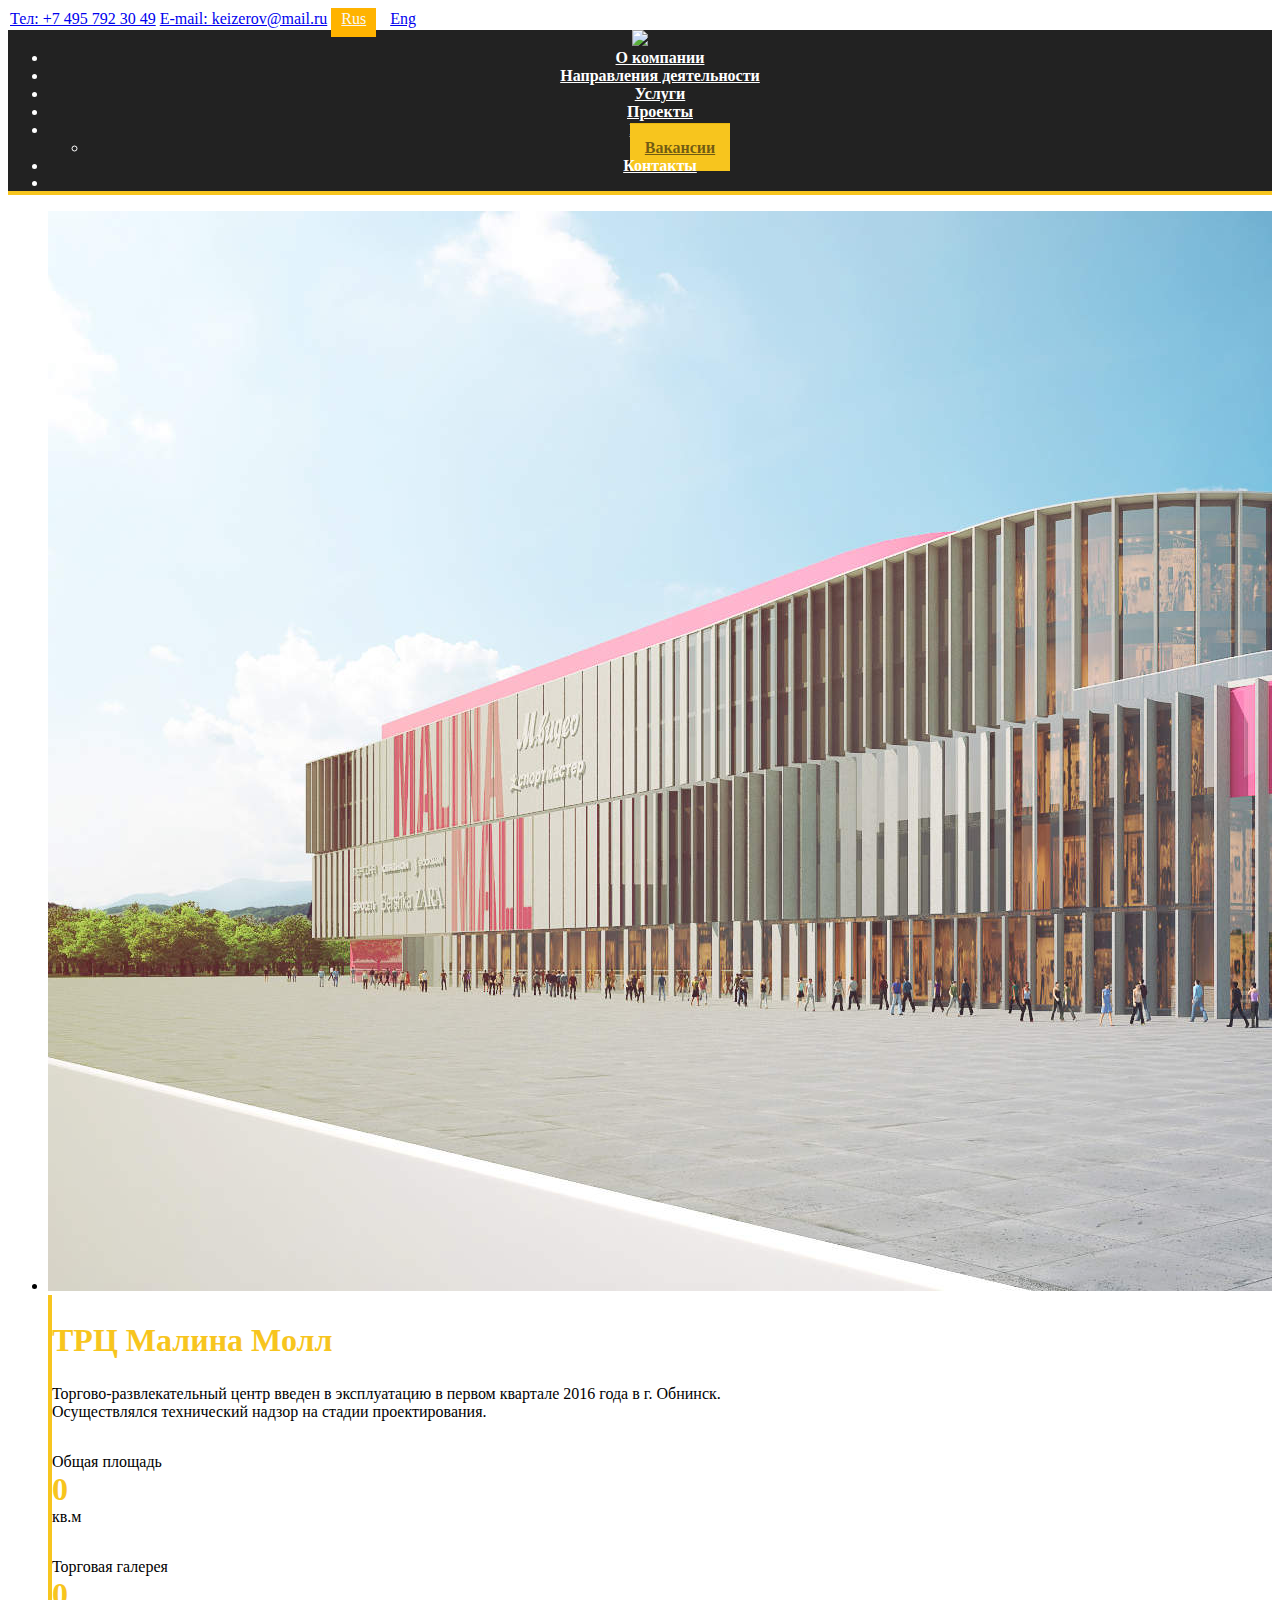
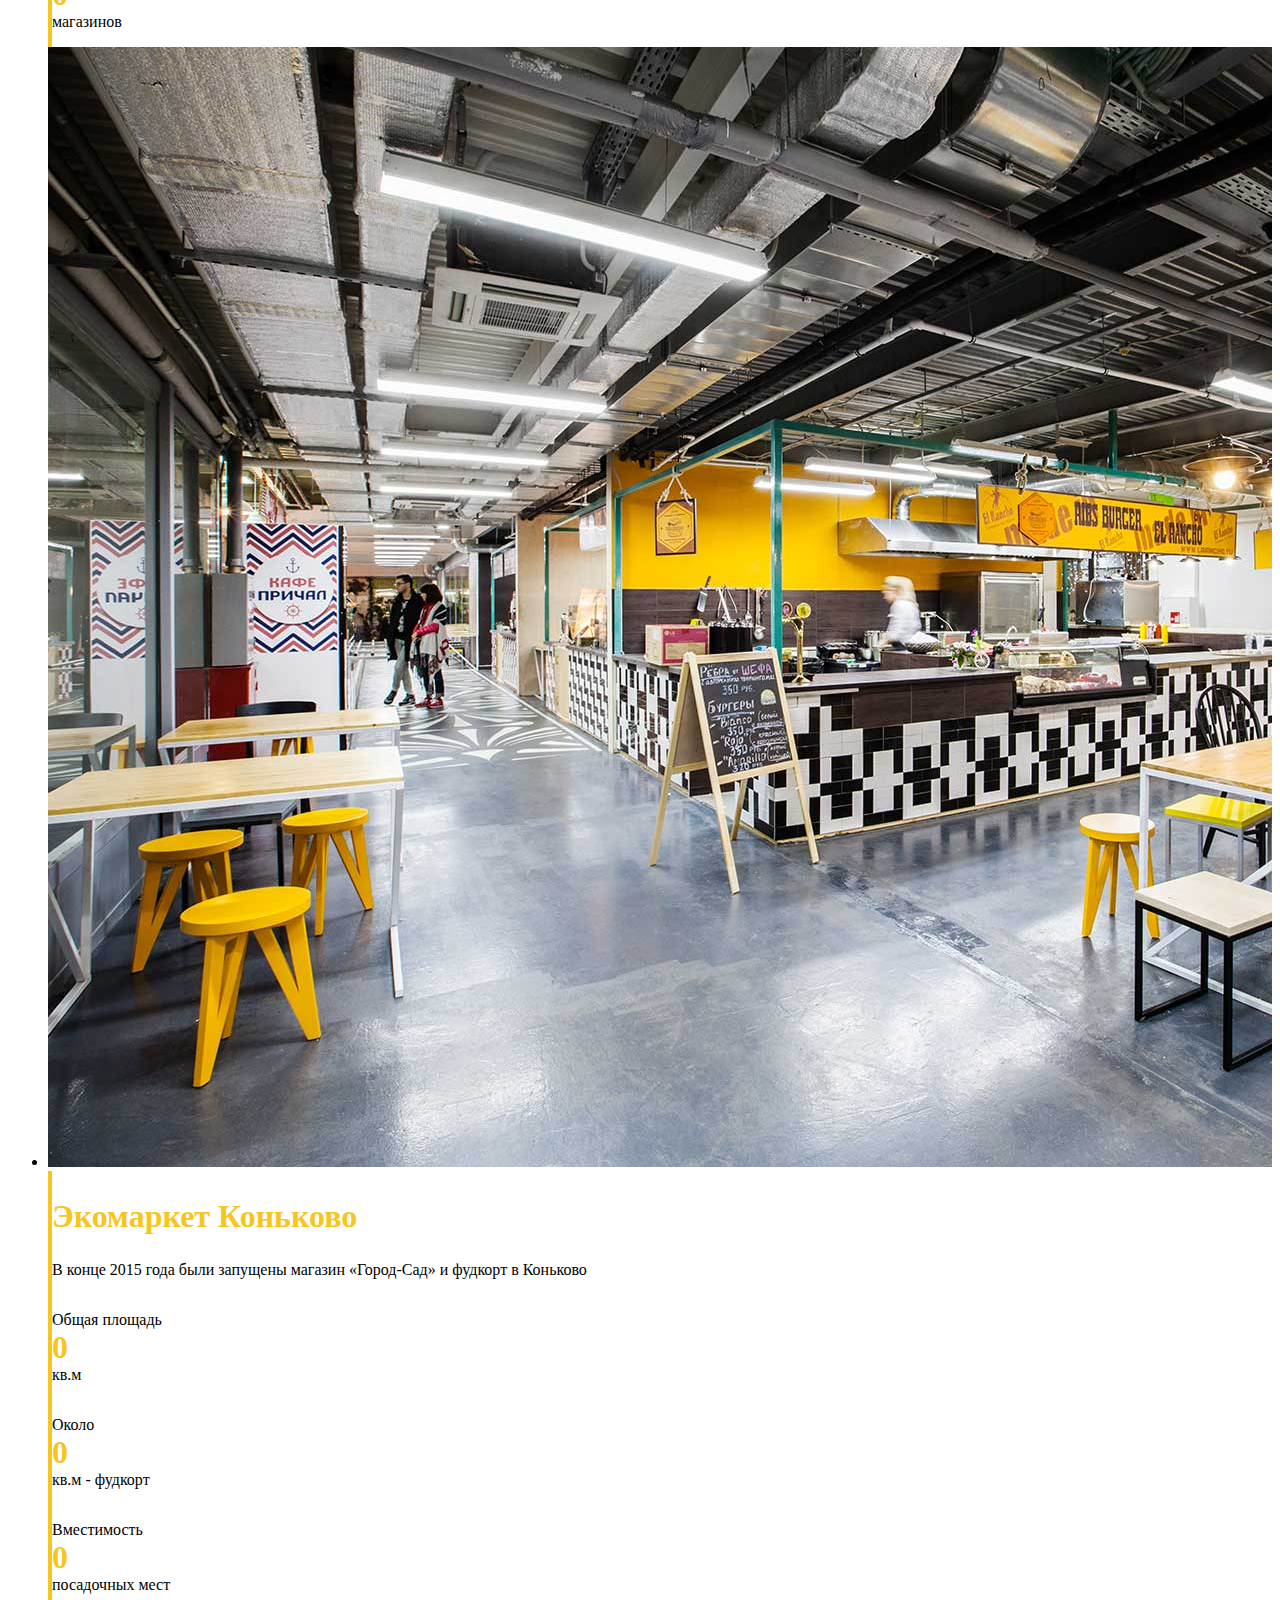
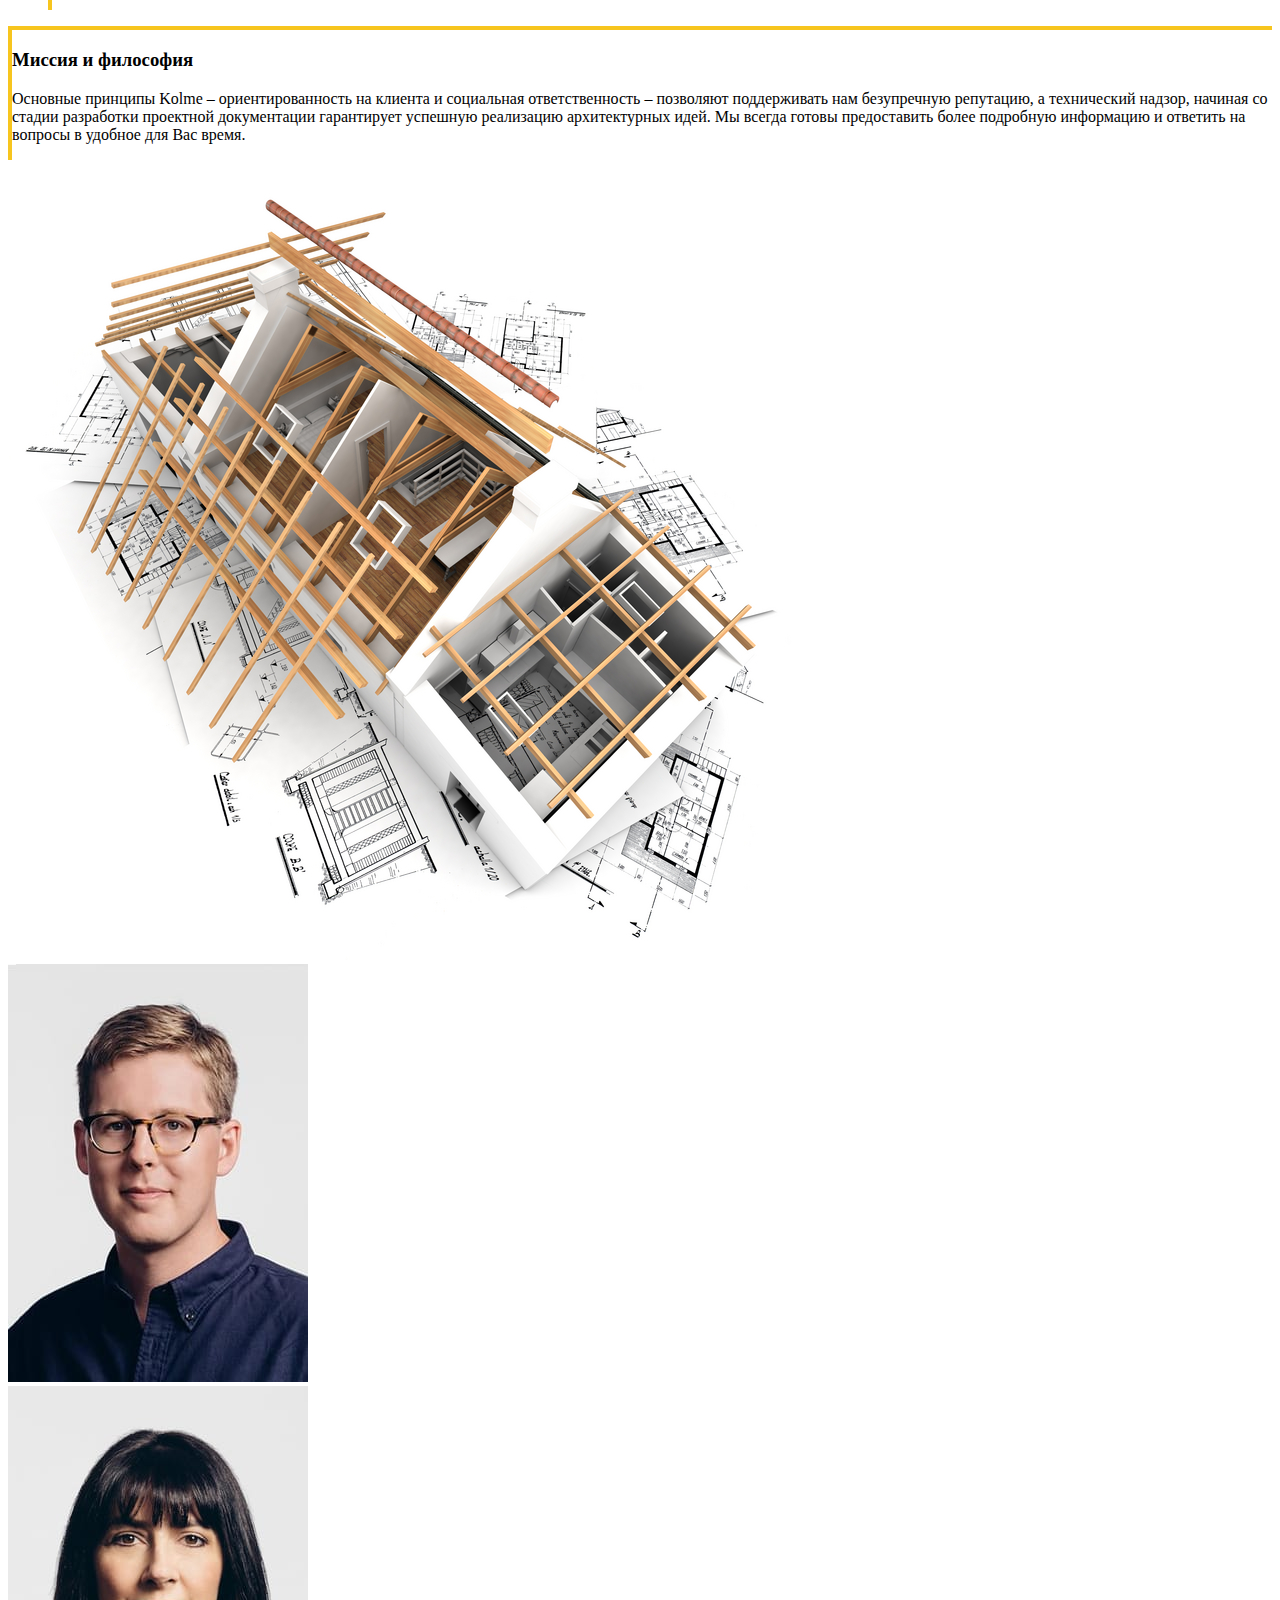
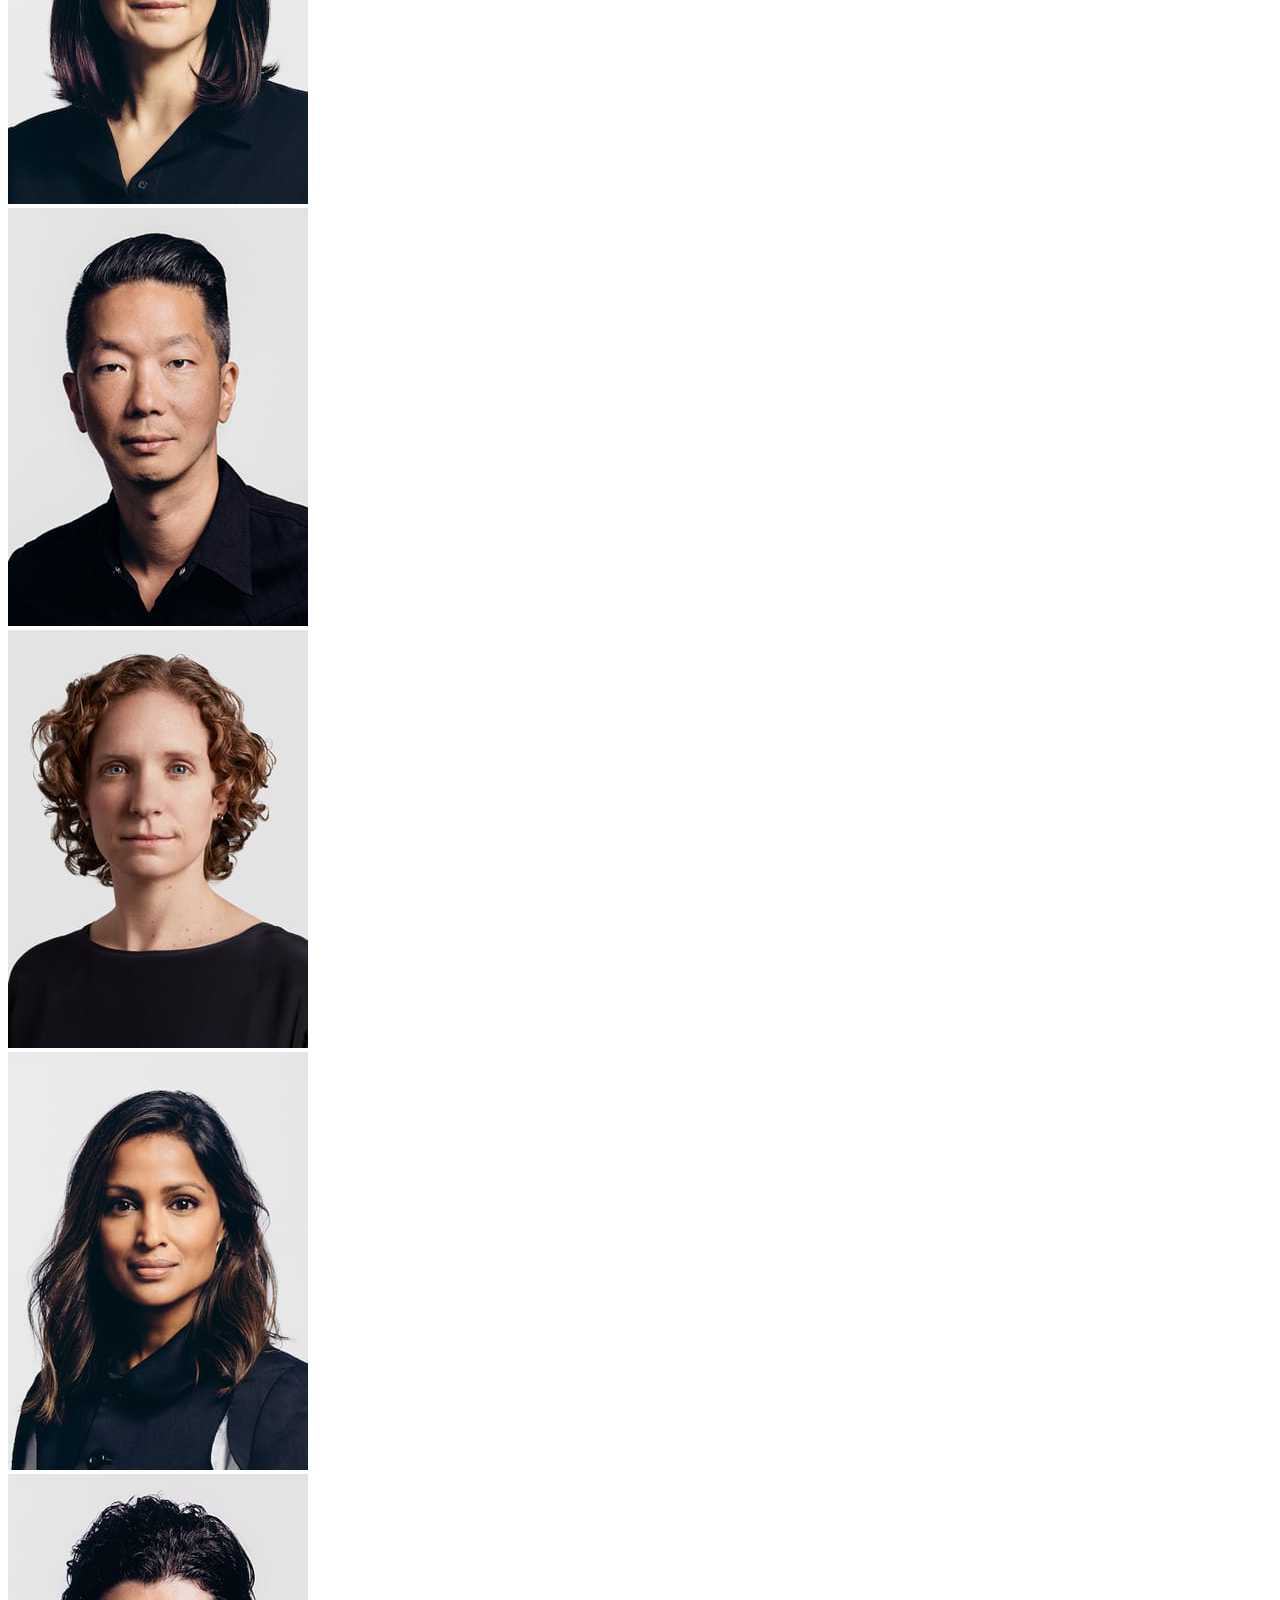
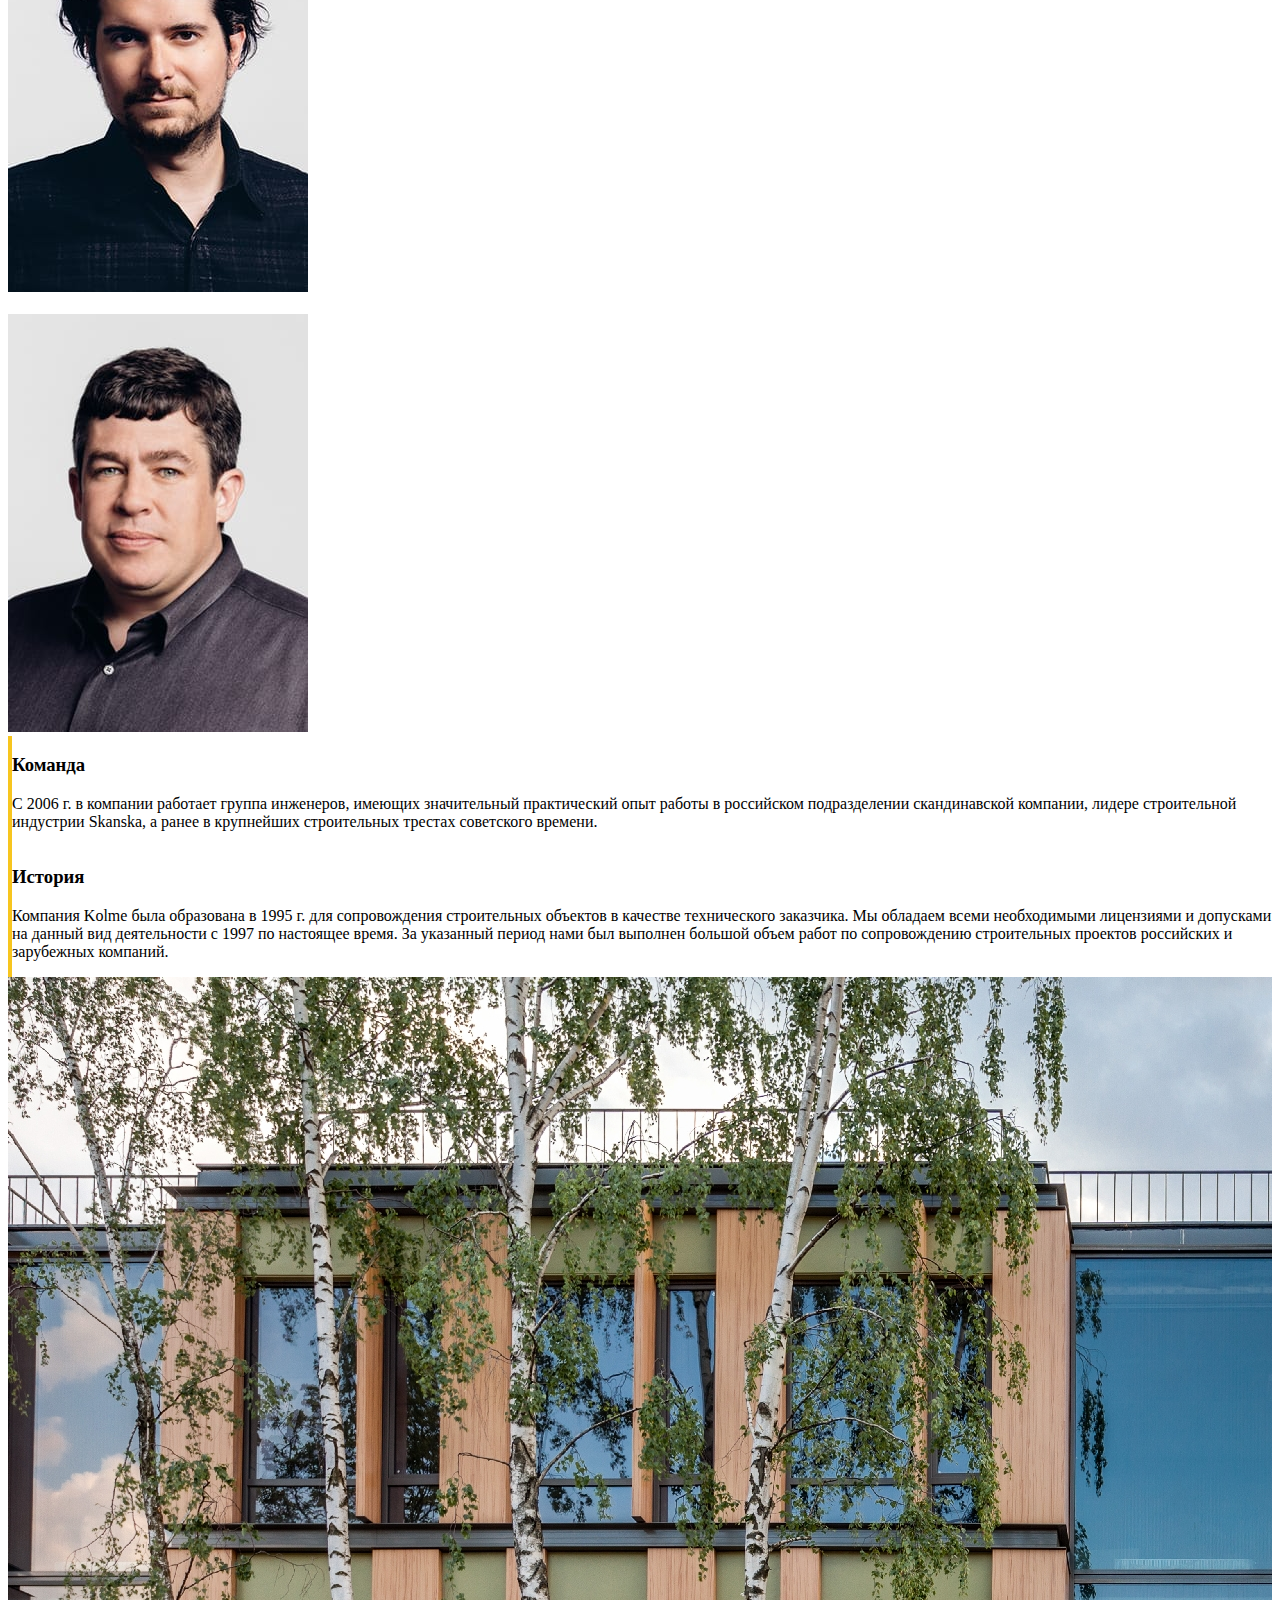
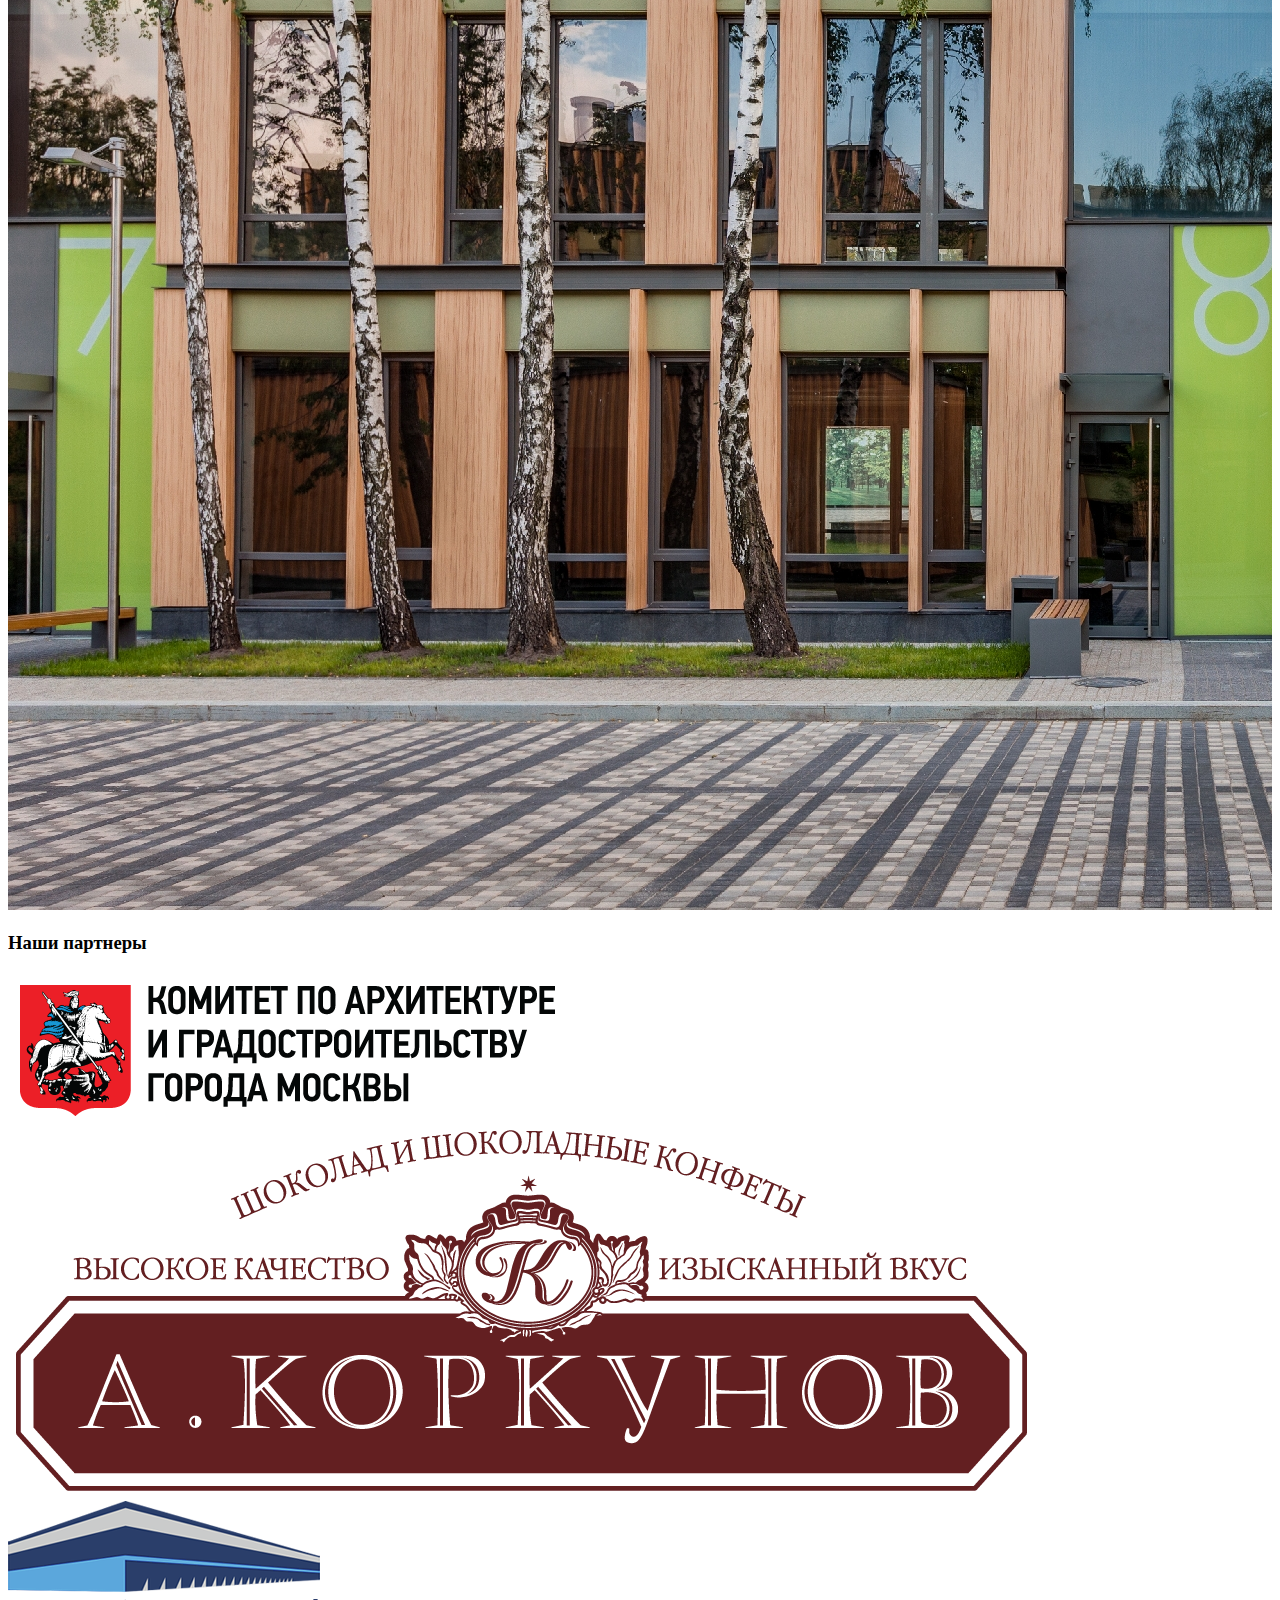
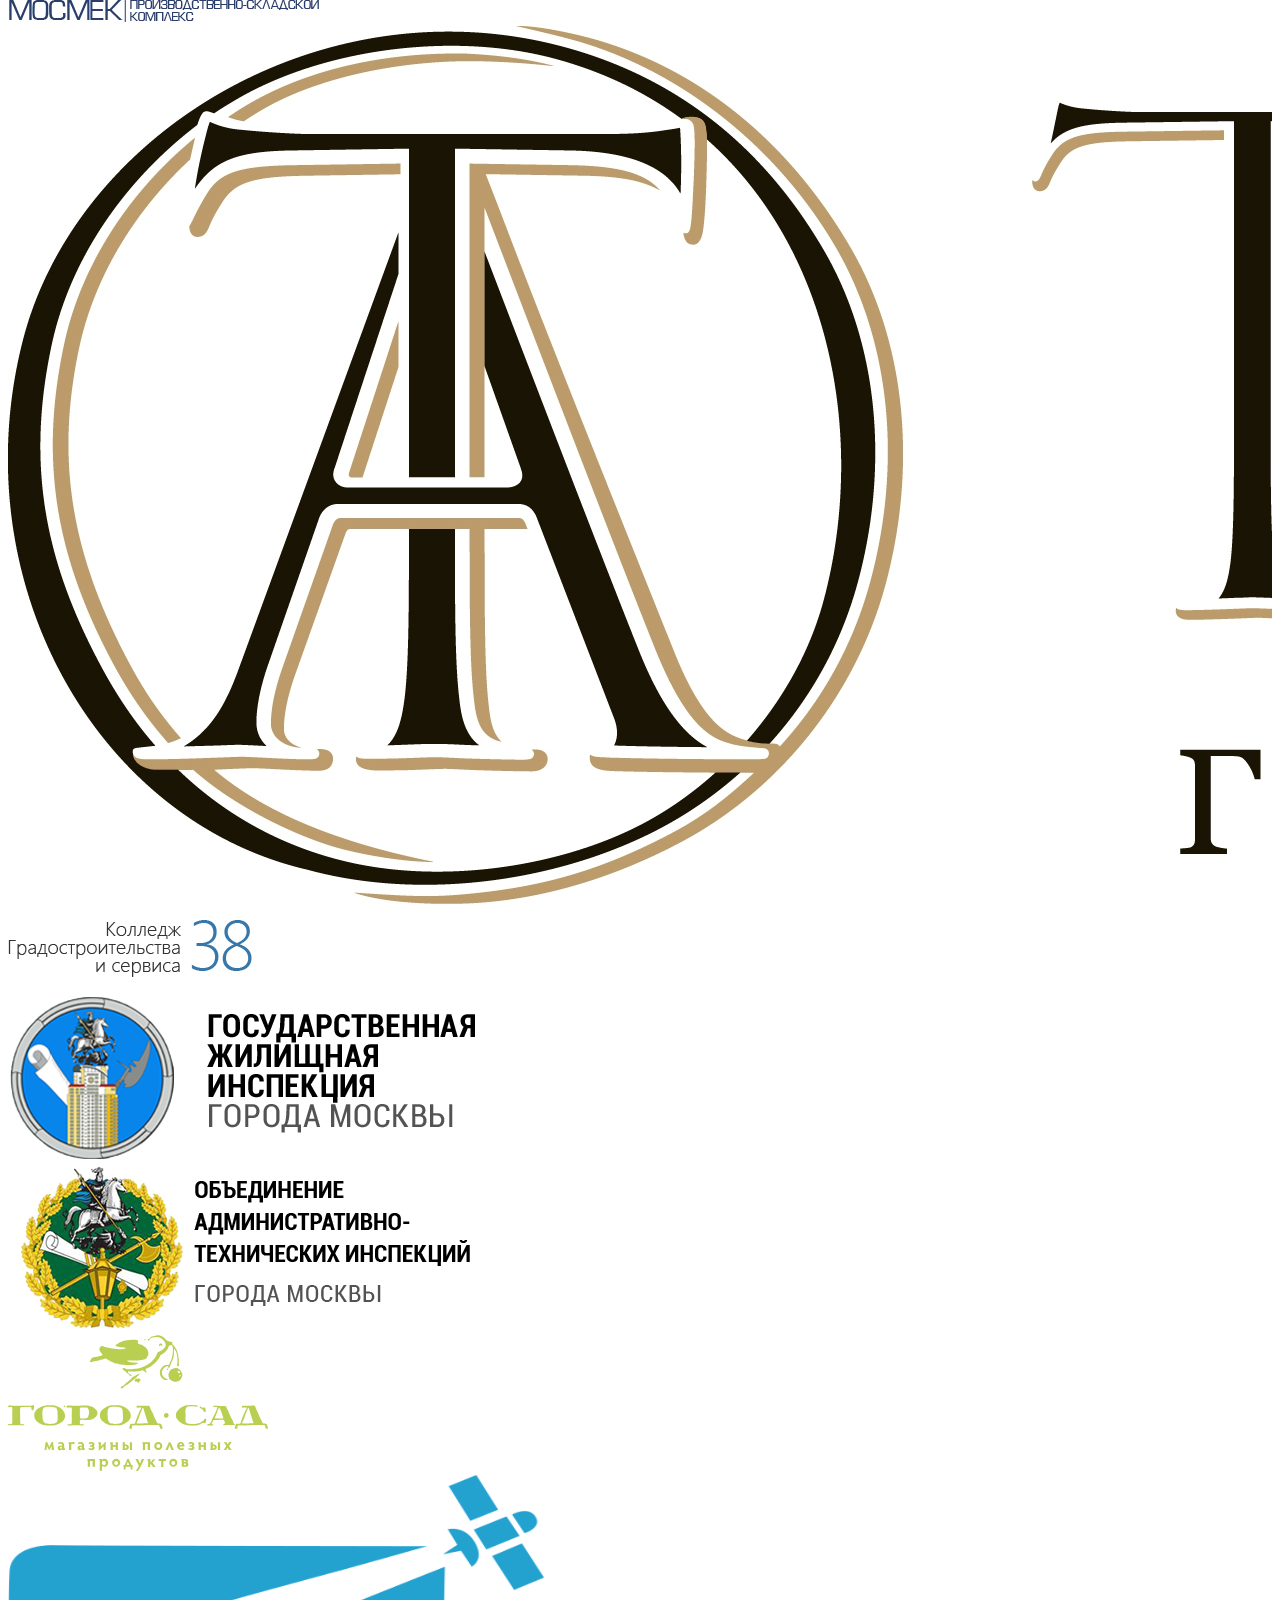
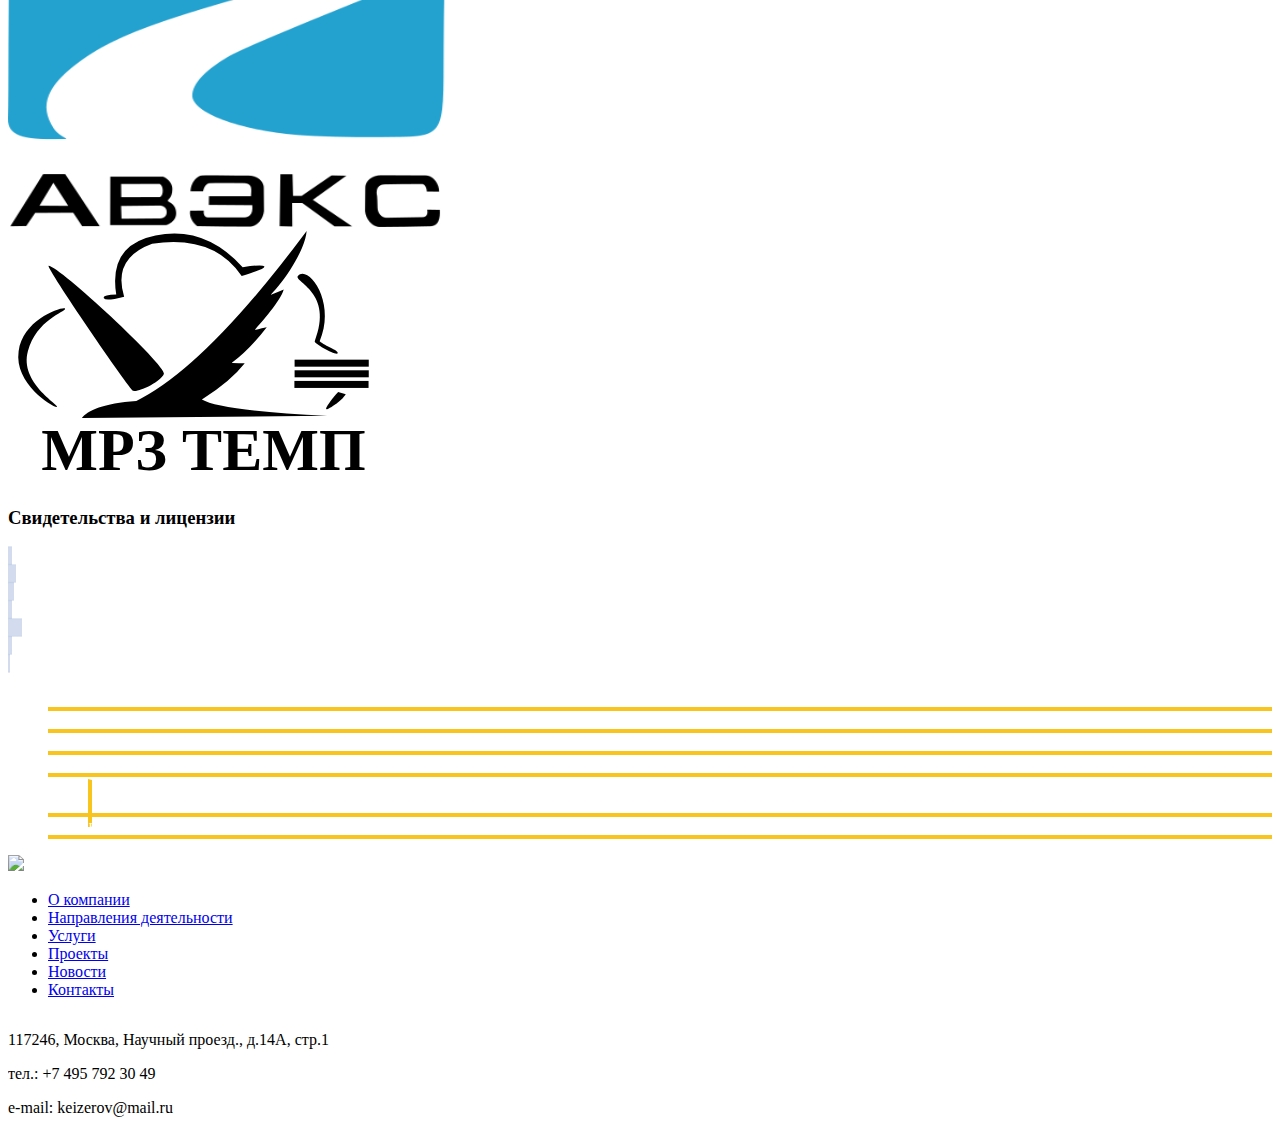
==== commit 2a1132f6: "Add files via upload" ====
--- a/Kolmi/index.html
+++ b/Kolmi/index.html
@@ -2,7 +2,7 @@
 <html lang="ru">
 
 <head>
-    <title>Kolmi Engineering</title>
+    <title>Kolme Engineering</title>
     <meta charset="utf-8">
     <meta name="viewport" content="width=device-width, initial-scale=1">
     <link rel="shortcut icon" href="img/logo/favicon.png">
@@ -33,19 +33,8 @@
                             </a>
                         </li>
                         <li><a href="activity.html">Направления деятельности</a></li>
-                        <li><a href="#">Услуги</a>
-                            <div class="uk-navbar-dropdown">
-                                <ul class="uk-nav uk-navbar-dropdown-nav">
-                                    <li><a href="#">Проектные работы.</a></li>
-                                    <li><a href="#">Строительство.</a></li>
-                                    <li><a href="#">Монтаж инженерных систем.</a></li>
-                                    <li><a href="#">Автоматизация и диспетчеризация зданий</a></li>
-                                    <li><a href="#">Управление климатом Climotion</a></li>
-                                </ul>
-                            </div>
-                        </li>
+                        <li><a href="service.html">Услуги</a></li>
                         <li><a href="projects.html">Проекты</a></li>
-                        <!-- <li><a href="#">Партнеры</a></li> -->
                         <li><a href="news.html">Новости</a>
                             <div class="uk-navbar-dropdown">
                                 <ul class="uk-nav uk-navbar-dropdown-nav">
@@ -53,7 +42,7 @@
                                 </ul>
                             </div>
                         </li>
-                        <li><a href="#">Контакты</a></li>
+                        <li><a href="contacts.html">Контакты</a></li>
                     </ul>
                     <ul class="uk-navbar-nav uk-hidden@s" id="hamburger-menu">
                         <li><a class="uk-icon-link uk-margin-left" uk-icon="icon: menu; ratio: 3" uk-toggle="target: #offcanvas-nav-primary"></a></li>
@@ -153,39 +142,39 @@
                     </div>
                     <div>
                         <div class="uk-card" uk-parallax="y: 100,-100; media: @m">
-                            <img src="img/content/tehnadzor.jpg" alt="">
+                            <img src="img/content/tehnadzor.jpg" alt="" class="uk-border-rounded">
                         </div>
                     </div>
                     <div class="uk-margin-xlarge-top">
                         <div class="uk-child-width-1-2 uk-child-width-1-4@s uk-flex-middle uk-grid-small" uk-grid-parallax="translate:100;">
                             <div class="uk-overflow-hidden uk-margin-auto">
-                                <img src="img/team/andrew-bartholomew-300w.jpg" alt="">
-                            </div>
-                            <div class="uk-overflow-hidden uk-margin-auto">
-                                <img src="img/team/nicole-anasenes-300w.jpg" alt="">
-                            </div>
-                            <div class="uk-overflow-hidden uk-margin-auto">
-                                <img src="img/team/david-lee-300w.jpg" alt="">
-                            </div>
-                            <div class="uk-overflow-hidden uk-margin-auto">
-                                <img src="img/team/courtenay-oconnor-300w.jpg" alt="">
-                            </div>
-                            <div class="uk-overflow-hidden uk-margin-auto">
-                                <img src="img/team/kinjil-mathur-300w.jpg" alt="">
-                            </div>
-                            <div class="uk-overflow-hidden uk-margin-auto">
-                                <img src="img/team/anthony-casalena-300w.jpg" alt="">
-                            </div>
-                            <div class="uk-overflow-hidden uk-margin-auto">
-                                <img src="img/team/roberta-meo-300w.jpg" alt="">
-                            </div>
-                            <div class="uk-overflow-hidden uk-margin-auto">
-                                <img src="img/team/john-colton-300w.jpg" alt="">
+                                <img src="img/team/andrew-bartholomew-300w.jpg" alt="" class="uk-border-rounded">
+                            </div>
+                            <div class="uk-overflow-hidden uk-margin-auto">
+                                <img src="img/team/nicole-anasenes-300w.jpg" alt="" class="uk-border-rounded">
+                            </div>
+                            <div class="uk-overflow-hidden uk-margin-auto">
+                                <img src="img/team/david-lee-300w.jpg" alt="" class="uk-border-rounded">
+                            </div>
+                            <div class="uk-overflow-hidden uk-margin-auto">
+                                <img src="img/team/courtenay-oconnor-300w.jpg" alt="" class="uk-border-rounded">
+                            </div>
+                            <div class="uk-overflow-hidden uk-margin-auto">
+                                <img src="img/team/kinjil-mathur-300w.jpg" alt="" class="uk-border-rounded">
+                            </div>
+                            <div class="uk-overflow-hidden uk-margin-auto">
+                                <img src="img/team/anthony-casalena-300w.jpg" alt="" class="uk-border-rounded">
+                            </div>
+                            <div class="uk-overflow-hidden uk-margin-auto">
+                                <img src="img/team/roberta-meo-300w.jpg" alt="" class="uk-border-rounded">
+                            </div>
+                            <div class="uk-overflow-hidden uk-margin-auto">
+                                <img src="img/team/john-colton-300w.jpg" alt="" class="uk-border-rounded">
                             </div>
                         </div>
                     </div>
                     <div class="uk-margin-xlarge-top">
-                        <div class="uk-card uk-card-body border-line-left border-blue">
+                        <div class="uk-card uk-card-body border-line-left">
                             <h3 class="uk-text-bold">Команда</h3>
                             <p>С 2006 г. в компании работает группа инженеров, имеющих значительный практический опыт работы в российском подразделении скандинавской компании, лидере строительной индустрии Skanska, а ранее в крупнейших строительных трестах советского времени.</p>
                         </div>
@@ -198,7 +187,7 @@
                     </div>
                     <div class="uk-margin-xlarge-top">
                         <div class="uk-card" uk-parallax="y: 50,-100; media: @m">
-                            <img src="img/content/smartpark.jpg" alt="">
+                            <img src="img/content/smartpark.jpg" alt="" class="uk-border-rounded">
                         </div>
                     </div>
                 </div>
@@ -240,38 +229,38 @@
             </div>
             <div class="uk-container-expand uk-padding-large" id="permissions">
                 <h3 class="uk-text-center uk-text-bold">Свидетельства и лицензии</h3>
-                <div class="uk-child-width-1-2 uk-child-width-1-3@s uk-child-width-1-5@m uk-text-center" uk-grid uk-lightbox="animation: slide">
+                <div class="uk-child-width-1-2 uk-child-width-1-3@s uk-child-width-1-5@m uk-text-center uk-flex-center" uk-grid uk-lightbox="animation: slide">
                     <div>
                         <a class="uk-inline" href="img/certificates/license_1_1.jpg" caption="Caption 1">
-                        <img src="img/certificates/license_1_1.jpg" alt="">
-                    </a>
+                            <img src="img/certificates/license_1_1.jpg" alt="">
+                        </a>
                         <a class="uk-inline" href="img/certificates/license_1_2.jpg" caption="Caption 1.2"></a>
                     </div>
                     <div>
                         <a class="uk-inline" href="img/certificates/license_2_1.jpg" caption="Caption 2.1">
-                        <img src="img/certificates/license_2_1.jpg" alt="">
-                    </a>
+                            <img src="img/certificates/license_2_1.jpg" alt="">
+                        </a>
                         <a class="uk-inline" href="img/certificates/license_2_2.jpg" caption="Caption 2.2"></a>
                         <a class="uk-inline" href="img/certificates/license_2_3.jpg" caption="Caption 2.2"></a>
                         <a class="uk-inline" href="img/certificates/license_2_4.jpg" caption="Caption 2.2"></a>
                     </div>
                     <div>
                         <a class="uk-inline" href="img/certificates/license_3_1.jpg" caption="Caption 3.1">
-                        <img src="img/certificates/license_3_1.jpg" alt="">
-                    </a>
+                            <img src="img/certificates/license_3_1.jpg" alt="">
+                        </a>
                         <a class="uk-inline" href="img/certificates/license_3_2.jpg" caption="Caption 3.2"></a>
                         <a class="uk-inline" href="img/certificates/license_3_3.jpg" caption="Caption 3.3"></a>
                     </div>
                     <div>
                         <a class="uk-inline" href="img/certificates/license_4_1.jpg" caption="Caption 2.1">
-                        <img src="img/certificates/license_4_1.jpg" alt="">
-                    </a>
+                            <img src="img/certificates/license_4_1.jpg" alt="">
+                        </a>
                         <a class="uk-inline" href="img/certificates/license_4_2.jpg" caption="Caption 2.2"></a>
                     </div>
                     <div>
                         <a class="uk-inline" href="img/certificates/license_5_1.jpg" caption="Caption 2.1">
-                        <img src="img/certificates/license_5_1.jpg" alt="">
-                    </a>
+                            <img src="img/certificates/license_5_1.jpg" alt="">
+                        </a>
                         <a class="uk-inline" href="img/certificates/license_5_2.jpg" caption="Caption 2.2"></a>
                         <a class="uk-inline" href="img/certificates/license_5_3.jpg" caption="Caption 2.2"></a>
                         <a class="uk-inline" href="img/certificates/license_5_4.jpg" caption="Caption 2.2"></a>
@@ -280,15 +269,15 @@
                         <a class="uk-inline" href="img/certificates/license_5_7.jpg" caption="Caption 2.2"></a>
                     </div>
                     <div>
+                        <a class="uk-inline" href="img/certificates/license_7_1.jpg" caption="Caption 2.1">
+                            <img src="img/certificates/license_7_1.jpg" alt="">
+                        </a>
+                        <a class="uk-inline" href="img/certificates/license_7_2.jpg" caption="Caption 2.2"></a>
+                    </div>
+                    <div>
                         <a class="uk-inline" href="img/certificates/license_6_1.jpg" caption="Caption 2.1">
-                        <img src="img/certificates/license_6_1.jpg" alt="">
-                    </a>
-                    </div>
-                    <div>
-                        <a class="uk-inline" href="img/certificates/license_7_1.jpg" caption="Caption 2.1">
-                        <img src="img/certificates/license_7_1.jpg" alt="">
-                    </a>
-                        <a class="uk-inline" href="img/certificates/license_7_2.jpg" caption="Caption 2.2"></a>
+                            <img src="img/certificates/license_6_1.jpg" alt="">
+                        </a>
                     </div>
                 </div>
             </div>
@@ -297,20 +286,32 @@
     <div class="uk-offcanvas-content">
         <div id="offcanvas-nav-primary" uk-offcanvas="overlay: true">
             <div class="uk-offcanvas-bar uk-flex uk-flex-column">
-                <ul class="uk-nav uk-nav-primary uk-nav-center uk-margin-auto-vertical">
-                    <li class="uk-active"><a href="#">Active</a></li>
-                    <li class="uk-parent">
-                        <a href="#">Parent</a>
-                        <ul class="uk-nav-sub">
-                            <li><a href="#">Sub item</a></li>
-                            <li><a href="#">Sub item</a></li>
-                        </ul>
-                    </li>
-                    <li class="uk-nav-header">Header</li>
-                    <li><a href="#"><span class="uk-margin-small-right" uk-icon="icon: table"></span> Item</a></li>
-                    <li><a href="#"><span class="uk-margin-small-right" uk-icon="icon: thumbnails"></span> Item</a></li>
-                    <li class="uk-nav-divider"></li>
-                    <li><a href="#"><span class="uk-margin-small-right" uk-icon="icon: trash"></span> Item</a></li>
+                <ul class="uk-nav uk-nav-primary uk-nav-left uk-margin-auto-vertical uk-padding-small uk-text-white" id="mobile-nav" uk-accordion>
+                    <li class="border-line-bottom">
+                        <a href="index.html" class="uk-accordion-title uk-accordion-title-no-plus">
+                            <nobr>О компании</nobr>
+                        </a>
+                    </li>
+                    <li class="border-line-bottom">
+                        <a href="activity.html" class="uk-accordion-title uk-accordion-title-no-plus"><span>Направления деятельности</span></a>
+                    </li>
+                    <li class="border-line-bottom">
+                        <a href="service.html" class="uk-accordion-title uk-accordion-title-no-plus"><span>Услуги</span></a>
+                    </li>
+                    <li class="border-line-bottom">
+                        <a href="projects.html" class="uk-accordion-title uk-accordion-title-no-plus"><span>Проекты</span></a>
+                    </li>
+                    <li class="border-line-bottom">
+                        <a href="news.html" class="uk-accordion-title"><span>Новости</span></a>
+                        <div class="uk-accordion-content">
+                            <ul class="uk-nav uk-navbar-dropdown-nav mobile-subnav">
+                                <li><a href="vacancies.html" class="border-line-left">Вакансии</a></li>
+                            </ul>
+                        </div>
+                    </li>
+                    <li class="border-line-bottom">
+                        <a href="contacts.html" class="uk-accordion-title uk-accordion-title-no-plus"></span>Контакты<span></a>
+                    </li>
                 </ul>
             </div>
         </div>
@@ -324,26 +325,24 @@
             </div>
             <div>
                 <ul class="uk-nav uk-nav-default">
-                    <li><a href="#">О компании</a></li>
-                    <li><a href="#">Направления деятельности</a></li>
-                    <li><a href="#">Услуги</a></li>
-                    <li><a href="#">Проекты</a></li>
-                    <li><a href="#">Партнеры</a></li>
-                    <li><a href="#">Новости</a></li>
-                    <li><a href="#">Контакты</a></li>
+                    <li><a href="index.html">О компании</a></li>
+                    <li><a href="activity.html">Направления деятельности</a></li>
+                    <li><a href="service.html">Услуги</a></li>
+                    <li><a href="projects.html">Проекты</a></li>
+                    <li><a href="news.html">Новости</a></li>
+                    <li><a href="contacts.html">Контакты</a></li>
                 </ul>
             </div>
-            <div class="uk-card uk-text-center">
+            <div class="uk-card uk-card-body uk-text-center">
                 <p>117246, Москва, Научный проезд., д.14А, стр.1</p>
                 <p>тел.: +7 495 792 30 49</p>
                 <p>e-mail: keizerov@mail.ru</p>
-                <a href="#" uk-icon="icon: facebook; ratio: 3.5" id="facebook"></a>
-                <a href="#" uk-icon="icon: youtube; ratio: 3.5" class="uk-margin-left" id="youtube"></a>
-                <a href="#" uk-icon="icon: linkedin; ratio: 3.5" class="uk-margin-left" id="linkedin"></a>
+                <a href="#" uk-icon="icon: facebook; ratio: 2.5" class="orange" id="facebook"></a>
+                <a href="#" uk-icon="icon: youtube; ratio: 2.5" class="uk-margin-left orange" id="youtube"></a>
+                <a href="#" uk-icon="icon: linkedin; ratio: 2.5" class="uk-margin-left orange" id="linkedin"></a>
             </div>
         </div>
     </footer>
-
     <script src="js/uikit.min.js"></script>
     <script src="js/uikit-icons.min.js"></script>
     <script src="https://code.nath.co/src/jQuery.min.js"></script>
@@ -353,42 +352,42 @@
     <script src="js/slick.min.js"></script>
     <script src="js/main.js"></script>
     <script>
-        UIkit.util.on('.uk-slideshow', 'itemshown', function() {
-            $(".spincrement").spincrement({
-                from: 0, // Стартовое число
-                to: false, // Итоговое число. Если false, то число будет браться из элемента с классом spincrement, также сюда можно напрямую прописать число. При этом оно может быть, как целым, так и с плавающей запятой
-                decimalPlaces: 0, // Сколько знаков оставлять после запятой
-                decimalPoint: ".", // Разделитель десятичной части числа
-                thousandSeparator: " ", // Разделитель тыcячных
-                duration: 2000, // Продолжительность анимации в миллисекундах
-                leeway: 0, // погрешность продолжительности анимации в процентах
-                easing: "easeOutCirc",
-            });
+    UIkit.util.on('.uk-slideshow', 'itemshown', function() {
+        $(".spincrement").spincrement({
+            from: 0, // Стартовое число
+            to: false, // Итоговое число. Если false, то число будет браться из элемента с классом spincrement, также сюда можно напрямую прописать число. При этом оно может быть, как целым, так и с плавающей запятой
+            decimalPlaces: 0, // Сколько знаков оставлять после запятой
+            decimalPoint: ".", // Разделитель десятичной части числа
+            thousandSeparator: " ", // Разделитель тыcячных
+            duration: 2000, // Продолжительность анимации в миллисекундах
+            leeway: 0, // погрешность продолжительности анимации в процентах
+            easing: "easeOutCirc",
         });
+    });
 
-        // слайдер логотипов
-        $(document).ready(function() {
-            $('.customer-logos').slick({
-                slidesToShow: 4,
-                slidesToScroll: 2,
-                autoplay: true,
-                autoplaySpeed: 2000,
-                arrows: false,
-                dots: false,
-                pauseOnHover: true,
-                responsive: [{
-                    breakpoint: 768,
-                    settings: {
-                        slidesToShow: 3
-                    }
-                }, {
-                    breakpoint: 520,
-                    settings: {
-                        slidesToShow: 2
-                    }
-                }]
-            });
+    // слайдер логотипов
+    $(document).ready(function() {
+        $('.customer-logos').slick({
+            slidesToShow: 4,
+            slidesToScroll: 2,
+            autoplay: true,
+            autoplaySpeed: 2000,
+            arrows: false,
+            dots: false,
+            pauseOnHover: true,
+            responsive: [{
+                breakpoint: 768,
+                settings: {
+                    slidesToShow: 3
+                }
+            }, {
+                breakpoint: 520,
+                settings: {
+                    slidesToShow: 2
+                }
+            }]
         });
+    });
     </script>
 </body>
 
--- a/Kolmi/css/styles.css
+++ b/Kolmi/css/styles.css
@@ -4,20 +4,40 @@
     overflow: hidden;
 }
 
-.bg-transparent-white {
-    background-color: rgba(255, 255, 255, 0.8);
-}
-
 .orange {
     color: #f7c51e !important;
 }
 
+.black {
+    color: #333333 !important;
+}
+
+.bg-orange {
+    background-color: #f7c51e !important;
+}
+
 .border-line-left {
     border-left: 4px solid #f7c51e;
 }
 
 .border-line-bottom {
     border-bottom: 4px solid #f7c51e;
+}
+
+.border-line-top {
+    border-top: 4px solid #f7c51e;
+}
+
+.uk-tab-left::before {
+    border-left: 4px solid #f7c51e;
+}
+
+.uk-tab-left>*>a {
+    border-right: 4px solid transparent;
+}
+
+.uk-tab>.uk-active>a {
+    border-color: #222222;
 }
 
 .language-label {
@@ -31,10 +51,6 @@
 
 .logo {
     width: 250px;
-}
-
-.logo-anim {
-    width: 90%;
 }
 
 .border-blue {
@@ -64,11 +80,6 @@
     z-index: 100;
     color: #fff;
     font-weight: 700;
-    transform: skew(-25deg);
-    -webkit-transform: skew(-25deg);
-    -moz-transform: skew(-25deg);
-    -ms-transform: skew(-25deg);
-    -o-transform: skew(-25deg);
     transition: 0.5s;
 }
 
@@ -79,11 +90,6 @@
 
 .uk-navbar-nav>li>a {
     color: #fff;
-    transform: skew(25deg);
-    -webkit-transform: skew(25deg);
-    -moz-transform: skew(25deg);
-    -ms-transform: skew(25deg);
-    -o-transform: skew(25deg);
 }
 
 .uk-navbar-nav>li>a:hover {
@@ -92,7 +98,6 @@
 
 .uk-navbar-dropdown {
     padding: 0;
-    transform: skew(25deg);
 }
 
 .uk-navbar-dropdown-nav>li>a {
@@ -111,70 +116,70 @@
     background-color: rgba(255, 255, 255, 0.5);
 }
 
-.img-bg-opacity {
-    opacity: 0.12;
-    z-index: -1;
-}
-
-.loader {
-    background: #000;
-    background: radial-gradient(#222, #000);
-    bottom: 0;
-    left: 0;
-    overflow: hidden;
-    position: fixed;
-    right: 0;
-    top: 0;
-    z-index: 99999;
-}
-
-.loader-inner {
-    bottom: 0;
-    height: 60px;
-    left: 0;
-    margin: auto;
-    position: absolute;
-    right: 0;
-    top: 0;
-    width: 100px;
-}
-
-#hamburger-menu>li {
-    transform: skew(0deg);
-    -webkit-transform: skew(0deg);
-    -moz-transform: skew(0deg);
-    -ms-transform: skew(0deg);
-    -o-transform: skew(0deg);
-}
-
-#hamburger-menu>li>a {
-    transform: skew(0deg);
-    -webkit-transform: skew(0deg);
-    -moz-transform: skew(0deg);
-    -ms-transform: skew(0deg);
-    -o-transform: skew(0deg);
+.uk-button-default {
+    border: 1px solid #afafaf;
+}
+
+.uk-button-default:hover {
+    border: 1px solid #333;
+}
+
+.uk-pagination>.uk-active>* {
+    color: #484848;
+    border-bottom: 4px solid #f7c51e;
+    padding: 0 5px;
+}
+
+.uk-accordion-title-no-plus::after {
+    content: none;
+}
+
+.uk-text-white {
+    color: white;
+}
+
+.news-article {
+    border-bottom: 4px solid #e2e2e2;
+}
+
+.img-container {
+    min-height: 225px;
+    max-height: 225px;
 }
 
 #projects>ul>li>a {
     padding: 15px;
 }
 
+#mobile-nav>li>a {
+    color: white;
+}
+
+.mobile-subnav>li>a {
+    color: white;
+    background-color: #22222200 !important;
+    border-top: 1px solid #22222200;
+    margin-bottom: 10px;
+}
+
 #permissions a {
-    box-shadow: 0 0 0 1px rgba(33, 81, 168, 0.2);
-}
-
-#youtube:hover {
+    border: 1px solid rgba(33, 81, 168, 0.2);
+    overflow: hidden;
+    border-radius: 5px;
+        box-shadow: 0 28px 50px rgba(0,0,0,.16);
+}
+
+.youtube:hover {
     color: #cc181e !important;
 }
 
-#facebook:hover {
+.facebook:hover {
     color: #3b5998 !important;
 }
 
-#linkedin:hover {
+.linkedin:hover {
     color: #0077b5 !important;
 }
-
 
 
 
